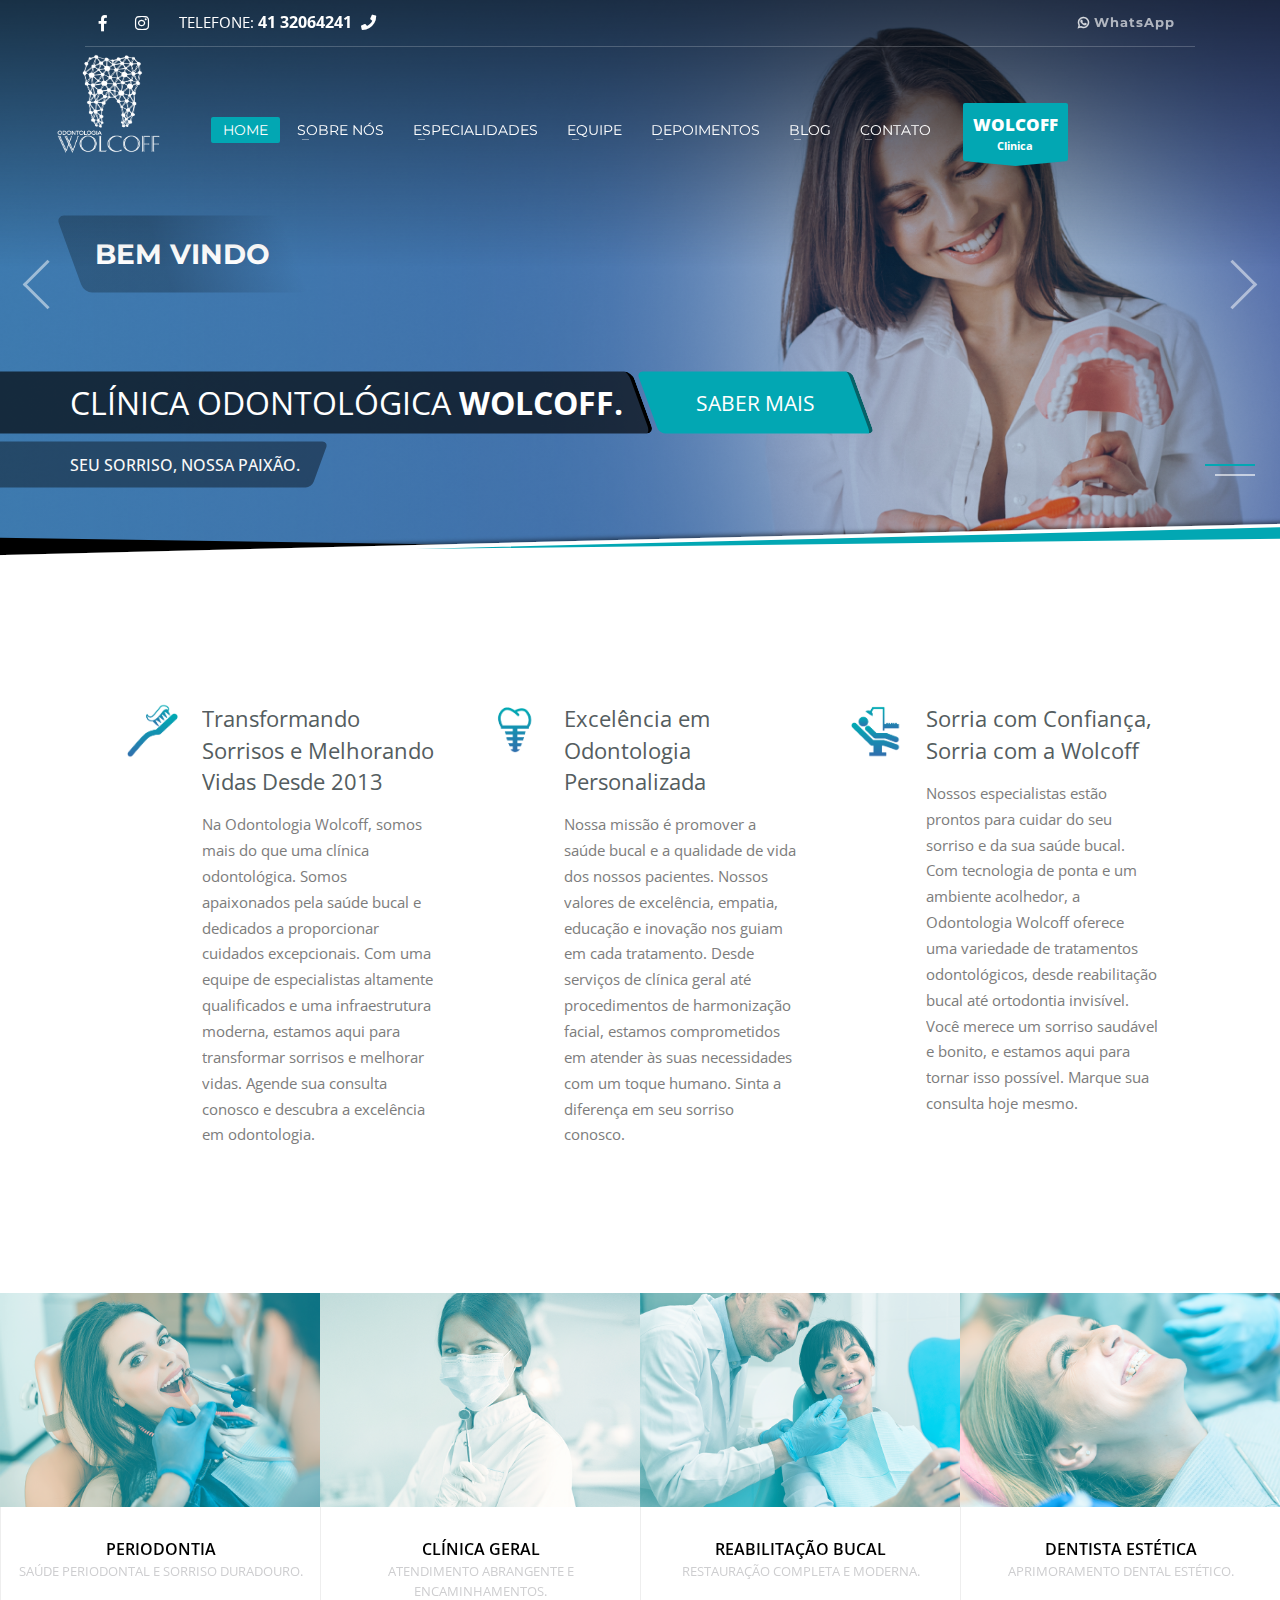
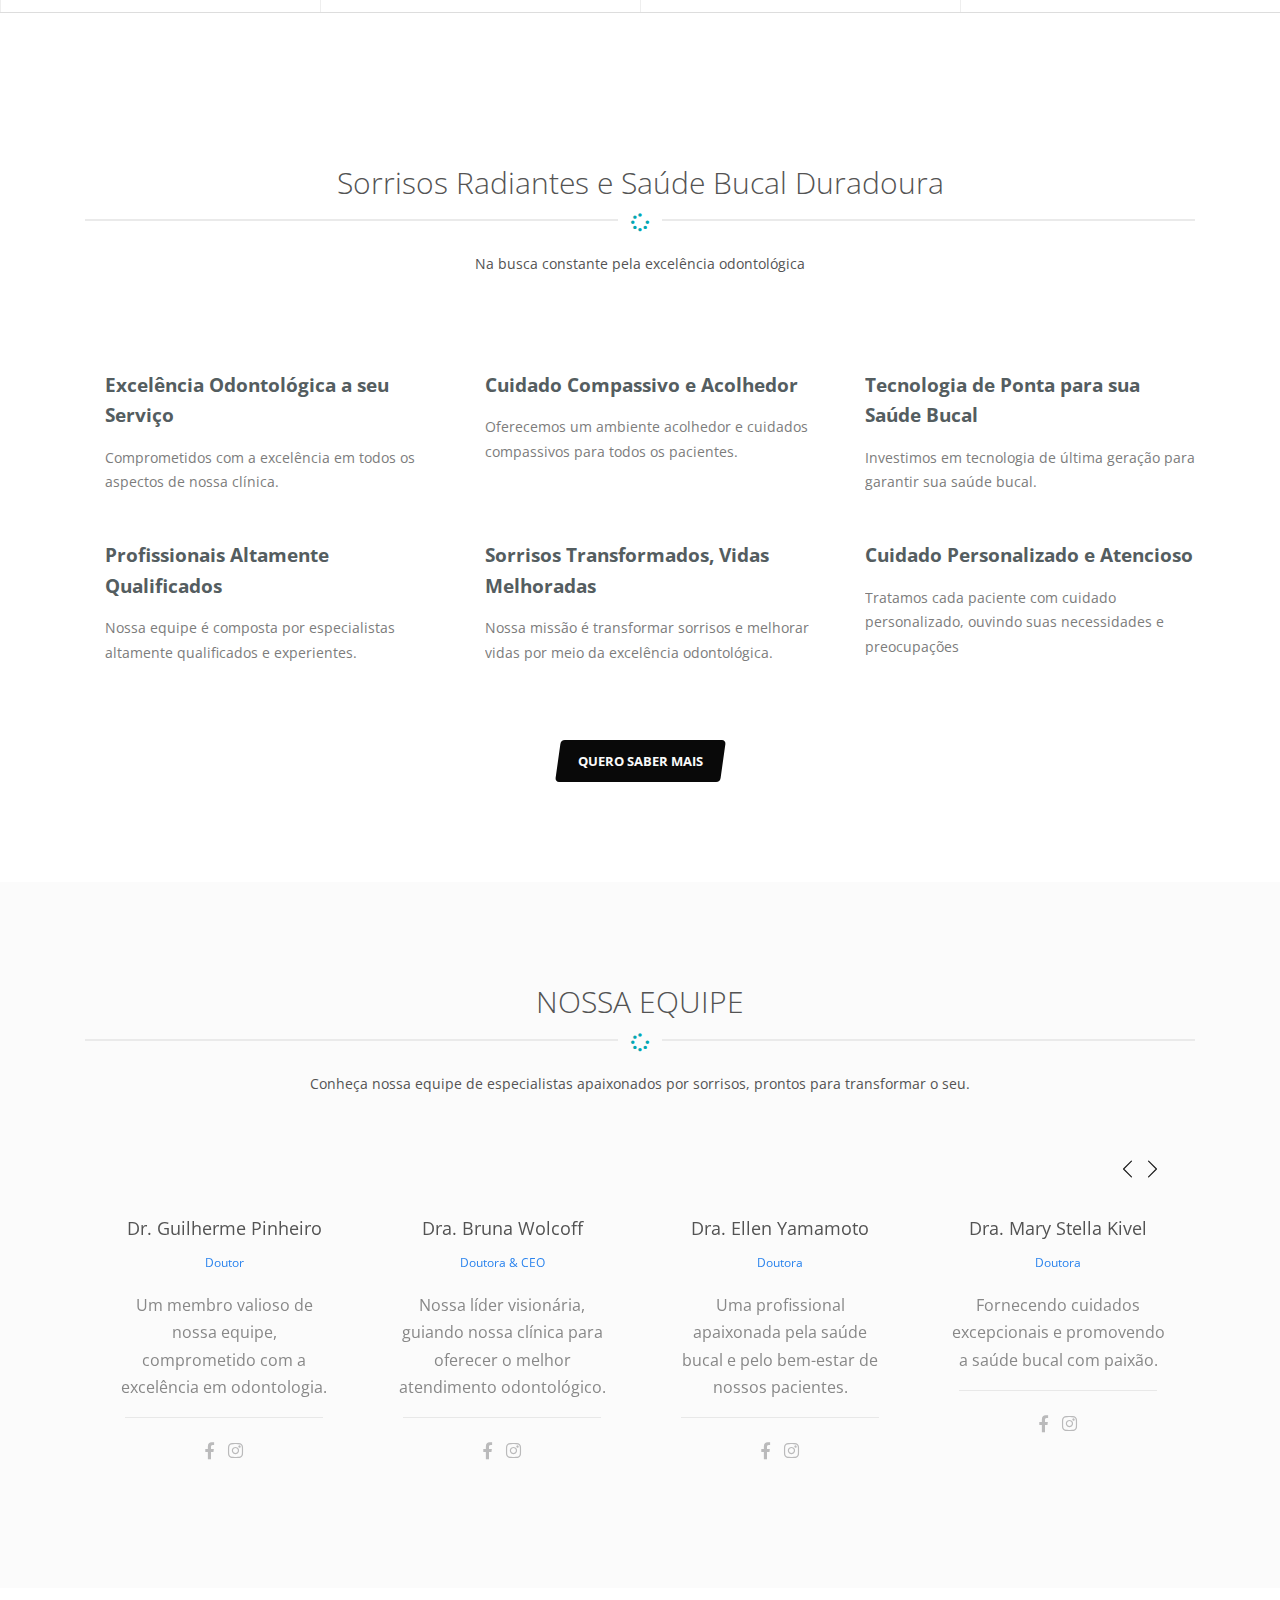
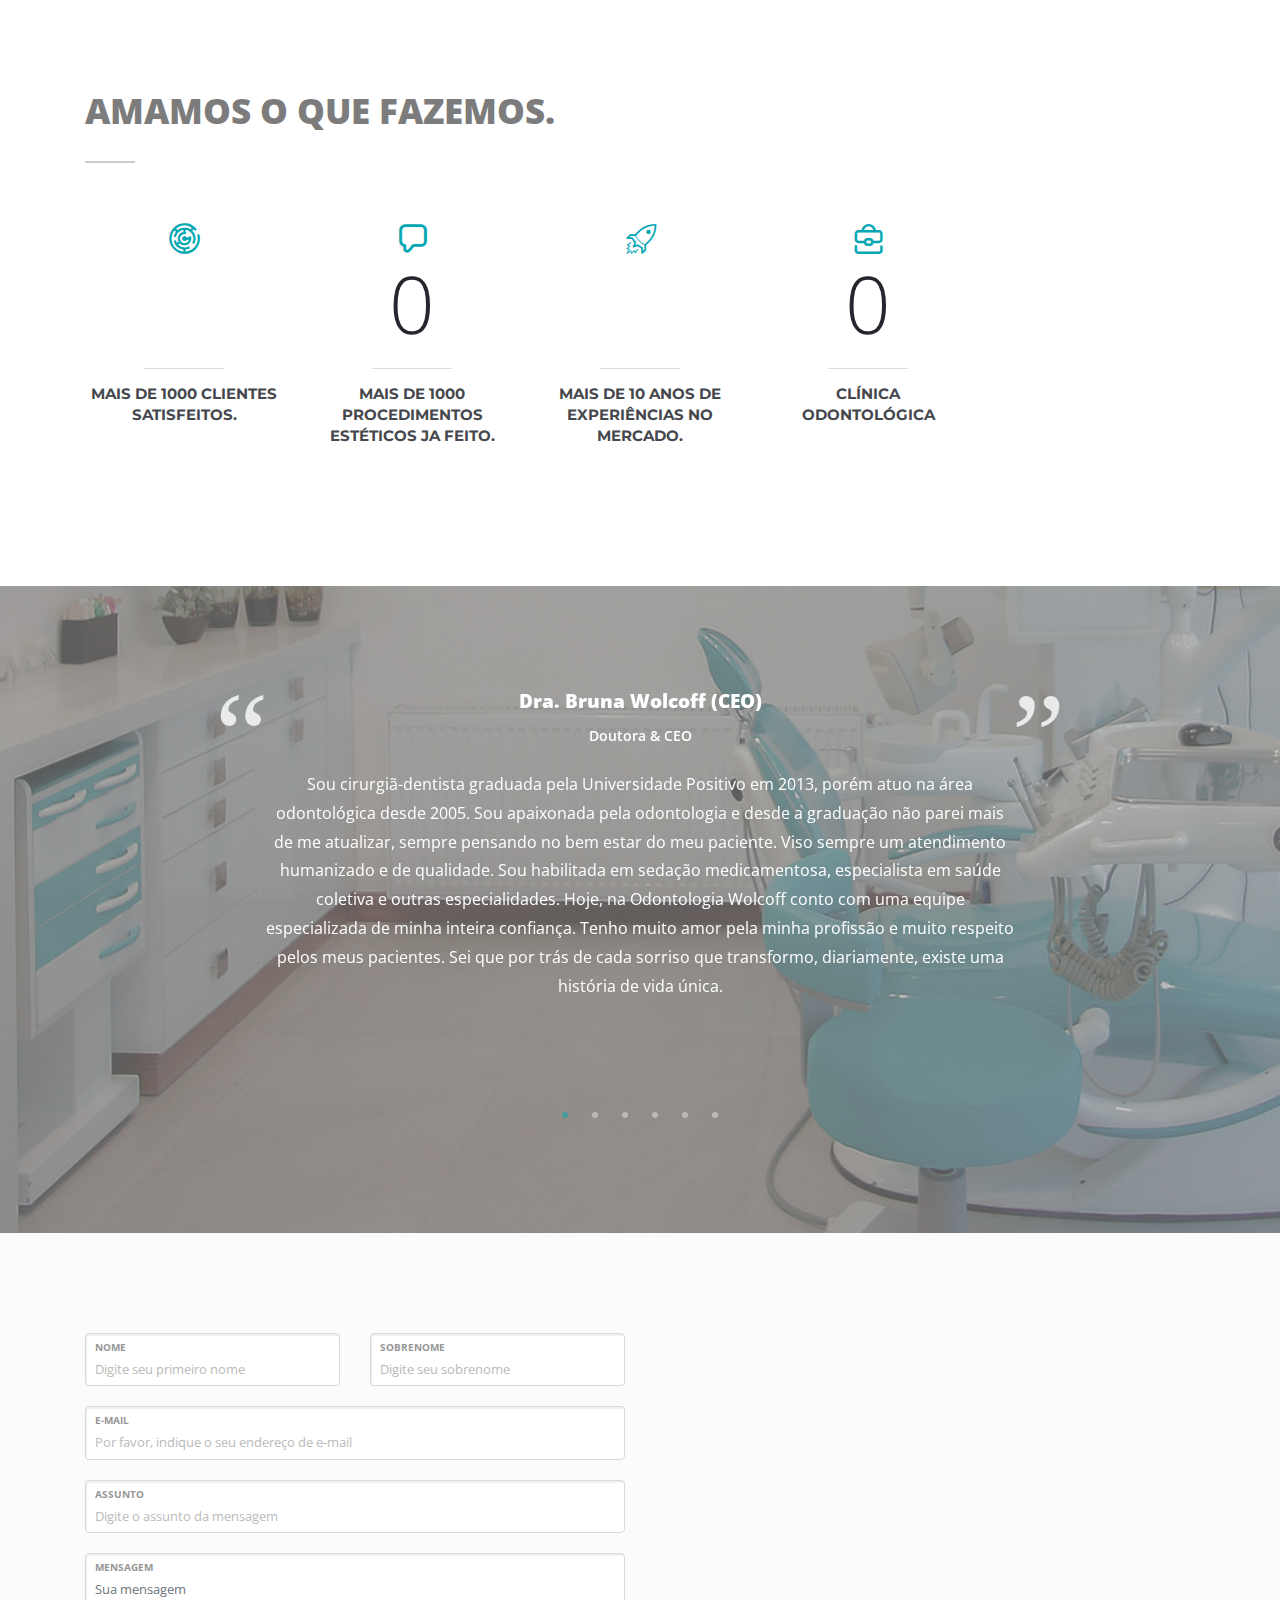
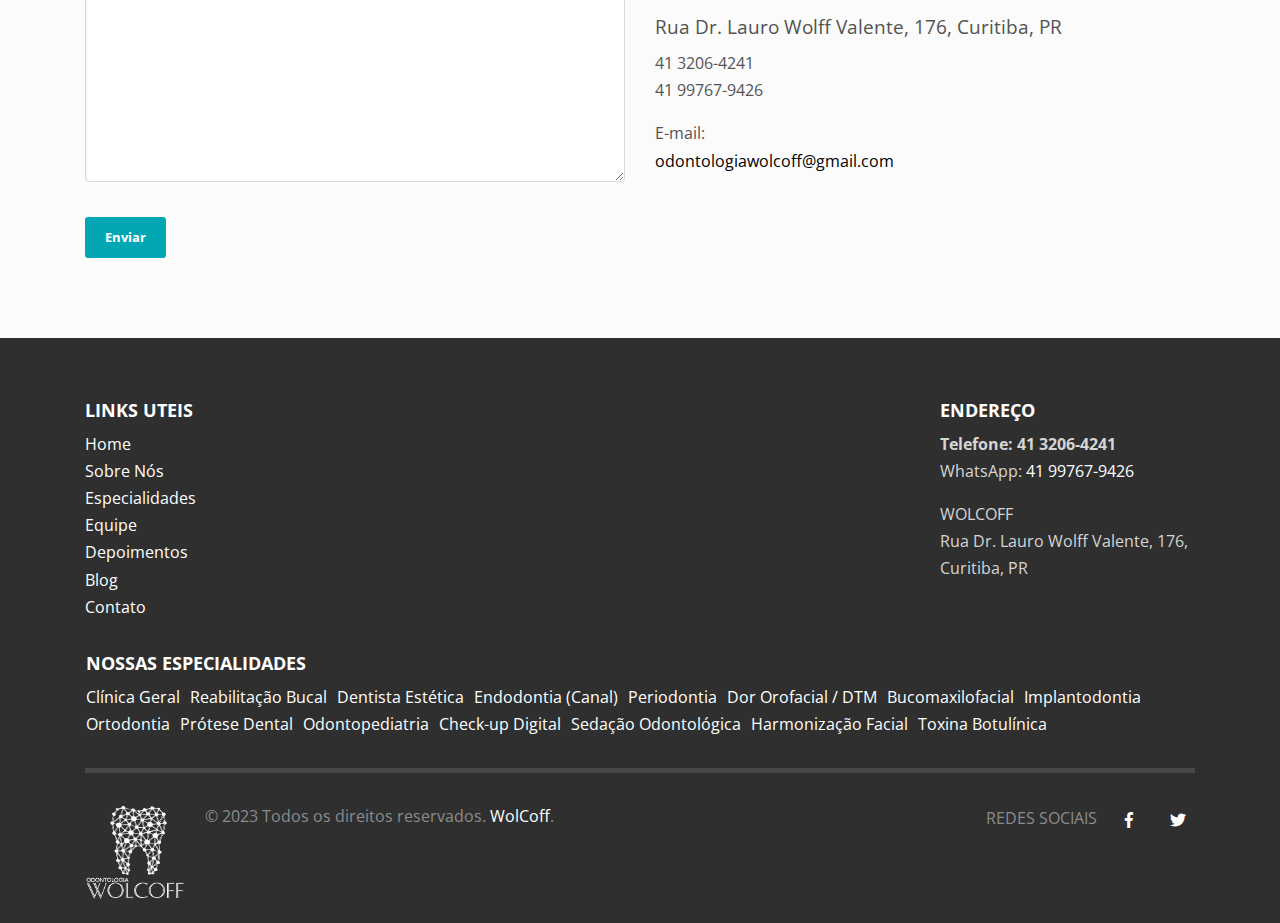
==== index.html @ 560884e7 "first commit" ====
<!doctype html>
<html dir="ltr" lang="en-US" class="no-js">

<meta http-equiv="content-type" content="text/html;charset=UTF-8" />

<head>

	<!-- meta -->
	<meta http-equiv="content-type" content="text/html; charset=utf-8" />

	<meta name="viewport" content="width=device-width, initial-scale=1, shrink-to-fit=no">

	<!-- Uncomment the meta tags you are going to use! Be relevant and don't spam! -->

	<meta name="keywords" content="premium html template, unique premium template, multipurpose template" />
	<meta name="description"
		content="Kallyas is an ultra-premium, responsive theme built for todays websites. Create your website, fast.">

	<!-- Title -->
	<title>WolCoff - Transformando Sorrisos</title>

	<!-- Url of your website (without extra pages) 
    <link rel="canonical" href="https://demos.hogash.com/kallyas-template" />
    -->

	<!-- Restrict google from scanning info from Dmoz or YahooDir
    More here: https://www.seoboy.com/what-are-the-meta-tags-noodp-and-noydir-used-for-in-seo/
    Also more on robots here https://yoast.com/articles/robots-meta-tags/ 
    <meta name="robots" content="noodp,noydir"/>
    -->

	<!--
    Social media tags and more >>>>> https://moz.com/blog/meta-data-templates-123 <<<<<
    Debugging tools:
    - https://dev.twitter.com/docs/cards/validation/validator
    - https://developers.facebook.com/tools/debug
    - https://www.google.com/webmasters/tools/richsnippets
    - https://developers.pinterest.com/rich_pins/validator/
    -->

	<!-- Google Authorship and Publisher Markup. You can also simply add your name.
    Author = Owner, Publisher = who built the website. Add profile url in href="".
    Profile url example: https://plus.google.com/1130658794498306186 or replace [Google+_Profile] below with your profile # 
    <link rel="author" href="https://plus.google.com/[Google+_Profile]/posts"/>
    <link rel="publisher" href="https://plus.google.com/[Google+_Page_Profile]"/>
    -->

	<!-- Schema.org markup for Google+ 
    <meta itemprop="name" content="Kallyas Premium Template">
    <meta itemprop="description" content="This is the page description">
    <meta itemprop="image" content="">
    -->

	<!-- Open Graph Protocol meta tags.
    Used mostly for Facebook, more here https://ogp.me/ 
    <meta property="og:locale" content="en"/>
    <meta property="og:type" content="website"/>
    <meta property="og:title" content="Kallyas Premium Template"/>
    <meta property="og:description" content="Kallyas is an ultra-premium, responsive theme built for todays websites."/>
    <meta property="og:site_name" content="Kallyas Premium Template"/>
    -->

	<!-- Url of your website 
    <meta property="og:url" content=""/>
    -->

	<!-- Representative image 
    <meta property="og:image" content=""/>
    -->

	<!-- Twitter Cards
    Will generate a card based on the info below.
    More here: https://davidwalsh.name/twitter-cards or https://dev.twitter.com/docs/cards 
    <meta name="twitter:card" content="summary">
    -->

	<!-- Representative image 
    <meta name="twitter:image" content="">
    <meta name="twitter:domain" content="hogash.com">
    <meta name="twitter:site" content="@hogash">
    <meta name="twitter:creator" content="@hogash">
    -->

	<!-- Url of your website 
    <meta name="twitter:url" content="">
    <meta name="twitter:title" content="How to Create a Twitter Card">
    <meta name="twitter:description" content="Twitter's new Twitter Cards API allows developers to add META tags to their website, and Twitter will build card content from links to a given site.">
    -->

	<!-- GeoLocation Meta Tags / Geotagging. Used for custom results in Google.
    Generator here https://mygeoposition.com/ 
    <meta name="geo.placename" content="Chicago, IL, USA" />
    <meta name="geo.position" content="41.8781140;-87.6297980" />
    <meta name="geo.region" content="US-Illinois" />
    <meta name="ICBM" content="41.8781140, -87.6297980" />
    -->

	<!-- Dublin Core Metadata Element Set
    Using DC metadata is advantageous from an SEO perspective because search engines might interpret the extra code as an effort to make page content as descriptive and relevant as possible.
    
    <link rel="schema.DC" href="https://purl.org/DC/elements/1.0/" />
    <meta name="DC.Title" content="Kallyas Premium Template, Kallyas Responsive Template" />
    <meta name="DC.Creator" content="hogash" />
    <meta name="DC.Type" content="software" />
    <meta name="DC.Date" content="2018-10-01" />
    <meta name="DC.Format" content="text/html" />
    <meta name="DC.Language" content="en" />
    -->

	<!-- end descriptive meta tags -->

	<!-- Retina Images -->
	<!-- Simply uncomment to use this script !! More here https://retina-images.complexcompulsions.com/
    <script>(function(w){var dpr=((w.devicePixelRatio===undefined)?1:w.devicePixelRatio);if(!!w.navigator.standalone){var r=new XMLHttpRequest();r.open('GET','/retinaimages.php?devicePixelRatio='+dpr,false);r.send()}else{document.cookie='devicePixelRatio='+dpr+'; path=/'}})(window)</script>
    <noscript><style id="devicePixelRatio" media="only screen and (-moz-min-device-pixel-ratio: 2), only screen and (-o-min-device-pixel-ratio: 2/1), only screen and (-webkit-min-device-pixel-ratio: 2), only screen and (min-device-pixel-ratio: 2)">html{background-image:url("php-helpers/_retinaimages.php?devicePixelRatio=2")}</style></noscript>-->
	<!-- End Retina Images -->

	<!-- iDevices & Retina Favicons -->
	<link rel="apple-touch-icon-precomposed" type="image/x-icon"
		href="images/favicons/apple-touch-icon-72x72-precomposed.png" sizes="72x72" />
	<link rel="apple-touch-icon-precomposed" type="image/x-icon"
		href="images/favicons/apple-touch-icon-114x114-precomposed.png" sizes="114x114" />
	<link rel="apple-touch-icon-precomposed" type="image/x-icon"
		href="images/favicons/apple-touch-icon-144x144-precomposed.png" sizes="144x144" />
	<link rel="apple-touch-icon-precomposed" type="image/x-icon"
		href="images/favicons/apple-touch-icon-precomposed.png" />

	<!--  Desktop Favicons  -->
	<link rel="icon" type="image/png" href="images/favicons/favicon-32x32.png" sizes="32x32">

	<!-- Google Fonts CSS Stylesheet // More here https://www.google.com/fonts#UsePlace:use/Collection:Open+Sans -->
	<link href="https://fonts.googleapis.com/css?family=Open+Sans:300,400italic,400,600,600italic,700,800,800italic"
		rel="stylesheet" type="text/css">
	<link href='https://fonts.googleapis.com/css?family=Montserrat:400,700' rel='stylesheet' type='text/css'>

	<!-- ***** Boostrap Custom / Addons Stylesheets ***** -->
	<link rel="stylesheet" href="css/bootstrap.css" type="text/css" media="all">

	<!-- Font Awesome icons library -->
	<link rel="stylesheet" href="fonts/font-awesome/css/font-awesome.min.css" type="text/css" media="all">

	<link rel="stylesheet" href="css/custom.css" />
	<!-- Required CSS file for iOS Slider element -->
	<link rel="stylesheet" href="css/sliders/ios/style.css" type="text/css" media="all">

	<!-- ***** Main + Responsive & Base sizing CSS Stylesheet ***** -->
	<link rel="stylesheet" href="css/template.css" type="text/css" media="all">
	<link rel="stylesheet" href="css/responsive.css" type="text/css" media="all">
	<link rel="stylesheet" href="css/base-sizing.css" type="text/css" media="all">
	<link rel="stylesheet" href="css/dp.css" type="text/css" media="all">

	<!-- Required custom CSS file for this niche -->
	<link rel="stylesheet" href="css/niches/custom-dental.css" type="text/css" />


	<!-- Modernizr Library -->
	<script type="text/javascript" src="js/modernizr.min.js"></script>

	<!-- jQuery Library -->
	<script type="text/javascript" src="js/jquery.js"></script>
</head>

<body class="preloader">
	<!-- Page Wrapper -->
	<div id="page_wrapper">
		<div id="dp-js-header-helper" style="height:0 !important; display:none !important;"></div>
		<!-- Header style 1 -->
		<header id="header" class="site-header cta_button" data-header-style="1">
			<!-- Header background -->
			<div class="kl-header-bg"></div>
			<!--/ Header background -->

			<!-- Header wrapper -->
			<div class="site-header-wrapper">
				<!-- Header Top wrapper -->
				<div class="site-header-top-wrapper">
					<!-- Header Top container -->
					<div class="siteheader-container container">
						<!-- Header Top -->
						<div class="site-header-row site-header-top d-flex justify-content-between">
							<!-- Header Top Left Side -->
							<div class="site-header-top-left d-flex">
								<!-- Header Top Social links -->
								<ul class="topnav social-icons sc--clean align-self-center">
									<li>
										<a href="https://www.facebook.com/odontologiawolcoff/" target="_blank" target="_self" title="Facebook">
											<i class="fab fa-facebook-f"></i>
										</a>
									</li>
									<li>
										<a href="https://www.instagram.com/odontologiawolcoff/" target="_blank" target="_self" title="Instagram">
											<i class="fab fa-instagram"></i>
										</a>
									</li>
								</ul>
								<!--/ Header Top Social links -->

								<div class="clearfix visible-xxs">
								</div>

								<!-- Top Header contact text -->
								<div class="kl-header-toptext align-self-center">
									<span class="topnav-item--text">TELEFONE: </span>
									<a href="tel:41 32064241" class="fw-bold">41 32064241</a>
									<i class="phone-header fas fa-phone ml-5 visible-xs visible-sm visible-md"></i>
								</div>
								<!--/ Top Header contact text -->
							</div>
							<!--/ .site-header-top-left -->

							<!-- Header Top Right Side -->
							<div class="site-header-top-right d-flex">

								<div class="topnav support--panel align-self-center">
									<!-- Support panel trigger -->
									<label for="support_p" class="topnav-item spanel-label">
										<i class="fab fa-whatsapp"></i>
										<a href="https://api.whatsapp.com/send/?phone=554197679426&text&type=phone_number&app_absent=0"
											target="_blank">
											<span class="topnav-item--text">WhatsApp</span>
										</a>
									</label>
									<!--/ Support panel trigger -->
								</div>
							</div>
							<!--/ .site-header-top-right -->
						</div>
						<!--/ .site-header-row .site-header-top -->

						<!-- Header separator -->
						<div class="separator site-header-separator"></div>
						<!--/ Header separator -->
					</div>
					<!--/ .siteheader-container .container -->
				</div>
				<!--/ Header Top wrapper -->

				<!-- Header Main wrapper -->
				<div class="site-header-main-wrapper d-flex">
					<!-- Header Main container -->
					<div class="siteheader-container container align-self-center nav-container">
						<!-- Header Main -->
						<div class="site-header-row site-header-main d-flex flex-row justify-content-between">
							<!-- Header Main Left Side -->
							<div class="site-header-main-left d-flex justify-content-start align-items-center">
								<!-- Logo container-->
								<div class="logo-container hasInfoCard logosize--yes">
									<!-- Logo -->
									<h1 class="site-logo logo" id="logo">
										<a href="index.html" title="">
											<img src="./images/wolcoff/logo.png" class="logo-img" alt="Kallyas"
												title="Kallyas Gigantic Premium Template" />
										</a>
									</h1>
									<!--/ Logo -->


								<!-- Separator -->
								<div class="separator visible-xxs"></div>
								<!--/ Separator -->
							</div>
							<!--/ .site-header-main-left -->

							<!-- Header Main Center Side -->
							<div class="site-header-main-center d-flex justify-content-center align-items-center menu-padding">
								<!-- Main Menu wrapper -->
								<div class="main-menu-wrapper">
									<!-- Responsive menu trigger -->
									<div id="zn-res-menuwrapper">
										<a href="#" class="zn-res-trigger"></a>
									</div>
									<!--/ responsive menu trigger -->

									<!-- Main menu -->
									<div id="main-menu" class="main-nav zn_mega_wrapper">
										<ul id="menu-main-menu" class="main-menu zn_mega_menu">
											<li class="menu-item-has-children menu-item-mega-parent"><a href="index.html">HOME</a>
											</li>
											<li class="menu-item-has-children menu-item-mega-parent"><a href="sobre.html">SOBRE NÓS</a>
											</li>
											<li class="menu-item-has-children"><a href="#">ESPECIALIDADES</a>
												<ul class="sub-menu clearfix">
													<li><a href="./especialidades.html">TODOS</a></li>
													<li><a href="./especialidades.html#1">CLÍNICA GERAL</a></li>
													<li><a href="./especialidades.html#2">REABILITAÇÃO BUCAL</a></li>
													<li><a href="./especialidades.html#3">DENTISTA ESTÉTICA</a></li>
													<li><a href="./especialidades.html#4">ENDODONTIA (CANAL)</a></li>
													<li><a href="./especialidades.html#5">PERIODONTIA</a></li>
													<li><a href="./especialidades.html#6">DOR OROFACIAL / DTM</a></li>
													<li><a href="./especialidades.html#7">BUCOMAXILOFACIAL</a></li>
													<li><a href="./especialidades.html#8">IMPLANTODONTIA</a></li>
													<li><a href="./especialidades.html#9">ORTODONTIA</a></li>
													<li><a href="./especialidades.html#10">PRÓTESE DENTAL</a></li>
													<li><a href="./especialidades.html#11">ODONTOPEDIATRIA</a></li>
													<li><a href="./especialidades.html#12">CHECK-UP DIGITAL</a></li>
													<li><a href="./especialidades.html#13">SEDAÇÃO ODONTOLÓGICA</a></li>
													<li><a href="./especialidades.html#14">HARMONIZAÇÃO FACIAL</a></li>
													<li><a href="./especialidades.html#15">TOXINA BOTULÍNICA</a></li>
												</ul>
											</li>
											<li class="menu-item-has-children"><a href="equipe.html">EQUIPE</a>
											</li>
											<li class="menu-item-has-children"><a href="depoimentos.html">DEPOIMENTOS</a>
											</li>
											<li class="menu-item-has-children menu-item-mega-parent"><a href="blog.html">BLOG</a>
											</li>
											<li class="menu-item-has-children menu-item-mega-parent"><a href="index.html#contato">CONTATO</a>
											</li>
										</ul>
									</div>
									<!--/ Main menu -->
								</div>
								<!--/ .main-menu-wrapper -->
							</div>
							<!--/ .site-header-main-center -->

							<!-- Header Main Right Side -->
							<div class="site-header-main-right d-flex justify-content-end align-items-center card-menu-padding">
								<!-- Call to action ribbon Free Quote (Contact form pop-up element) -->
								<div class="quote-ribbon">
									<div href="" id="ctabutton" class="ctabutton kl-cta-ribbon" title="WOLCOFF" target="_self">
										<strong>WOLCOFF</strong> Clinica
										<svg version="1.1" class="trisvg" xmlns="http://www.w3.org/2000/svg"
											xmlns:xlink="http://www.w3.org/1999/xlink" x="0px" y="0px" preserveaspectratio="none" width="14px"
											height="5px" viewbox="0 0 14 5" enable-background="new 0 0 14 5" xml:space="preserve">
											<polygon fill-rule="nonzero" points="14 0 7 5 0 0"></polygon>
										</svg>
									</div>
								</div>
								<!--/ Call to action ribbon Free Quote (Contact form pop-up element) -->
							</div>
							<!--/ .site-header-main-right -->
						</div>
						<!--/ .site-header-row .site-header-main -->
					</div>
					<!--/ .siteheader-container .container -->
				</div>
				<!--/ Header Main wrapper -->
			</div>
			<!--/ Header wrapper -->
		</header>
		<!-- / Header style 1 -->

		<!-- Slideshow - iOS Slider element with animateme scroll efect, custom height and bottom mask style 6 -->
		<div
			class="kl-slideshow iosslider-slideshow uh_light_gray maskcontainer--shadow_ud iosslider--custom-height scrollme kl-slider-loaded pb-47">
			<!-- Loader -->
			<div class="kl-loader">
				<svg version="1.1" id="loader-1" xmlns="https://www.w3.org/2000/svg" xmlns:xlink="https://www.w3.org/1999/xlink"
					x="0px" y="0px" width="40px" height="40px" viewbox="0 0 40 40" enable-background="new 0 0 40 40"
					xml:space="preserve">
					<path opacity="0.2" fill="#000"
						d="M20.201,5.169c-8.254,0-14.946,6.692-14.946,14.946c0,8.255,6.692,14.946,14.946,14.946 s14.946-6.691,14.946-14.946C35.146,11.861,28.455,5.169,20.201,5.169z M20.201,31.749c-6.425,0-11.634-5.208-11.634-11.634 c0-6.425,5.209-11.634,11.634-11.634c6.425,0,11.633,5.209,11.633,11.634C31.834,26.541,26.626,31.749,20.201,31.749z">
					</path>
					<path fill="#000"
						d="M26.013,10.047l1.654-2.866c-2.198-1.272-4.743-2.012-7.466-2.012h0v3.312h0 C22.32,8.481,24.301,9.057,26.013,10.047z"
						transform="rotate(98.3774 20 20)">
						<animatetransform attributetype="xml" attributename="transform" type="rotate" from="0 20 20" to="360 20 20"
							dur="0.5s" repeatcount="indefinite"></animatetransform>
					</path>
				</svg>
			</div>
			<!-- Loader -->

			<div class="bgback">
			</div>

			<!-- Animated Sparkles -->
			<div class="th-sparkles">
			</div>
			<!--/ Animated Sparkles -->

			<!-- iOS Slider wrapper with animateme scroll efect -->
			<div class="iosSlider kl-slideshow-inner animateme" data-trans="6000" data-autoplay="1" data-infinite="true"
				data-when="span" data-from="0" data-to="0.75" data-translatey="300" data-easing="linear">
				<!-- Slides -->
				<div class="kl-iosslider hideControls">
					<!-- Slide 1 -->
					<div class="item iosslider__item">
						<!-- Image -->
						<div class="slide-item-bg" style="background-image:url(images/wolcoff/home/banners/banner-1.png);">
						</div>
						<!--/ Image -->

						<!-- Gradient overlay -->
						<div class="kl-slide-overlay"
							style="background: rgba(32,55,152,0.4); background: -moz-linear-gradient(left, rgba(32,55,152,0.4) 0%, rgba(17,93,131,0.25) 100%); background: -webkit-gradient(linear, left top, right top, color-stop(0%,rgba(32,55,152,0.4)), color-stop(100%,rgba(17,93,131,0.25))); background: -webkit-linear-gradient(left, rgba(32,55,152,0.4) 0%,rgba(17,93,131,0.25) 100%); background: -o-linear-gradient(left, rgba(32,55,152,0.4) 0%,rgba(17,93,131,0.25) 100%); background: -ms-linear-gradient(left, rgba(32,55,152,0.4) 0%,rgba(17,93,131,0.25) 100%); background: linear-gradient(to right, rgba(32,55,152,0.4) 0%,rgba(17,93,131,0.25) 100%); ">
						</div>
						<!--/ Gradient overlay -->

						<!-- Captions container -->
						<div
							class="container kl-iosslide-caption kl-ioscaption--style4 s4ext fromleft klios-alignleft kl-caption-posv-middle">
							<!-- Captions animateme wrapper -->
							<div class="animateme" data-when="span" data-from="0" data-to="0.75" data-opacity="0.1"
								data-easing="linear">
								<!-- Main Big Title -->
								<h2 class="main_title has_titlebig ">
									<span><strong>BEM VINDO</strong></span>
								</h2>
								<!--/ Main Big Title -->

								<!-- Big Title -->
								<h3 class="title_big">
									CLÍNICA ODONTOLÓGICA <strong>WOLCOFF.</strong>
								</h3>
								<!--/ Big Title -->

								<!-- Link button -->
								<a href="#" target="_self" class="more" title="SEE MORE">
									SABER MAIS
								</a>
								<!--/ Link button -->

								<!-- Small Title -->
								<h4 class="title_small">
									SEU SORRISO, NOSSA PAIXÃO.
								</h4>
								<!--/ Small Title -->
							</div>
							<!--/ Captions animateme wrapper -->
						</div>
						<!--/ Captions container -->
					</div>
					<!--/ Slide 1 -->

					<!-- Slide 2 -->
					<div class="item iosslider__item">
						<!-- Image -->
						<div class="slide-item-bg" style="background-image: url(images/wolcoff/home/banners/banner-2.png);">
						</div>
						<!--/ Image -->

						<!-- Color overlay -->
						<div class="kl-slide-overlay" style="background-color:">
						</div>
						<!--/ Color overlay -->

						<!-- Captions container -->
						<div
							class="container kl-iosslide-caption kl-ioscaption--style4 fromright klios-alignright kl-caption-posv-middle">
							<!-- Captions animateme wrapper -->
							<div class="animateme" data-when="span" data-from="0" data-to="0.75" data-opacity="0.1"
								data-easing="linear">
								<!-- Main Big Title -->
								<h2 class="main_title has_titlebig">
									<span><strong>CUIDADOS</strong> ODONTOLÓGICOS</span>
								</h2>
								<!--/ Main Big Title -->

								<!-- Big Title -->
								<h3 class="title_big">
									<span class="ff-alternative">
										DESFRUTE DE UM SORRISO PERFEITO!
									</span>
								</h3>
								<!--/ Big Title -->

								<!-- Link button -->
								<a href="#" target="_self" class="more" title="Kallyas Clinic">
									AGENDAR AGORA
								</a>
								<!--/ Link button -->

								<!-- Small Title -->
								<h4 class="title_small">
									AGENDE JÁ
								</h4>
								<!--/ Small Title -->
							</div>
							<!--/ Captions animateme wrapper -->
						</div>
						<!--/ Captions container -->
					</div>
					<!--/ Slide 2 -->
				</div>
				<!--/ Slides -->

				<!-- Navigation Controls - Prev -->
				<div class="kl-iosslider-prev">
					<!-- Arrow -->
					<span class="thin-arrows ta__prev"></span>
					<!--/ Arrow -->

					<!-- Label - prev -->
					<div class="btn-label">
						ANTERIOR
					</div>
					<!--/ Label - prev -->
				</div>
				<!--/ Navigation Controls - Prev -->

				<!-- Navigation Controls - Next -->
				<div class="kl-iosslider-next">
					<!-- Arrow -->
					<span class="thin-arrows ta__next"></span>
					<!--/ Arrow -->

					<!-- Label - next -->
					<div class="btn-label">
						PRÓXIMO
					</div>
					<!--/ Label - next -->
				</div>
				<!--/ Navigation Controls - Prev -->
			</div>
			<!--/ iOS Slider wrapper with animateme scroll efect -->

			<!-- Bullets -->
			<div class="kl-ios-selectors-block bullets2">
				<div class="selectors">
					<!-- Item #1 -->
					<div class="item iosslider__bull-item first">
					</div>
					<!--/ Item #1 -->

					<!-- Item #2 -->
					<div class="item iosslider__bull-item">
					</div>
					<!--/ Item #2 -->
				</div>
				<!--/ .selectors -->
			</div>
			<!--/ Bullets -->

			<div class="scrollbarContainer">
			</div>

			<!-- Bottom mask style 6 -->
			<div class="kl-bottommask kl-bottommask--mask6">
				<svg width="2700px" height="57px" class="svgmask" viewBox="0 0 2700 57" version="1.1"
					xmlns="https://www.w3.org/2000/svg" xmlns:xlink="https://www.w3.org/1999/xlink">
					<defs>
						<filter x="-50%" y="-50%" width="200%" height="200%" filterUnits="objectBoundingBox" id="filter-mask6">
							<feOffset dx="0" dy="-2" in="SourceAlpha" result="shadowOffsetOuter1"></feOffset>
							<feGaussianBlur stdDeviation="2" in="shadowOffsetOuter1" result="shadowBlurOuter1"></feGaussianBlur>
							<feColorMatrix values="0 0 0 0 0   0 0 0 0 0   0 0 0 0 0  0 0 0 0.5 0" in="shadowBlurOuter1" type="matrix"
								result="shadowMatrixOuter1"></feColorMatrix>
							<feMerge>
								<feMergeNode in="shadowMatrixOuter1"></feMergeNode>
								<feMergeNode in="SourceGraphic"></feMergeNode>
							</feMerge>
						</filter>
					</defs>
					<g transform="translate(-1.000000, 10.000000)">
						<path d="M0.455078125,18.5 L1,47 L392,47 L1577,35 L392,17 L0.455078125,18.5 Z" fill="#000000"></path>
						<path d="M2701,0.313493752 L2701,47.2349598 L2312,47 L391,47 L2312,0 L2701,0.313493752 Z" fill="#ffffff"
							class="bmask-bgfill" filter="url(#filter-mask6)"></path>
						<path d="M2702,3 L2702,19 L2312,19 L1127,33 L2312,3 L2702,3 Z" fill="#02A7B3" class="bmask-customfill">
						</path>
					</g>
				</svg>
			</div>
			<!--/ Bottom mask style 6 -->
		</div>
		<!--/ Slideshow - iOS Slider element with animateme scroll efect, custom height and bottom mask style 6 -->

		<!-- Icon Box Left Floated style - section white with custom paddings -->
		<section class="hg_section bg-white pt-140 pb-100">
			<div class="container-fluid">
				<div class="row">
					<div class="col-lg-10 offset-lg-1">
						<div class="row gutter-md">
							<div class="col-sm-12 col-md-6 col-lg-4">
								<!-- Icon box float left -->
								<div class="kl-iconbox kl-iconbox--fleft text-left">
									<div class="kl-iconbox__inner">
										<!-- Icon/Image -->
										<div class="kl-iconbox__icon-wrapper">
											<img src="images/home/icones-png/icon-01.png" class="kl-iconbox__icon small"
												alt="Stunning Template" />
										</div>
										<!--/ Icon/Image -->

										<!-- /.kl-iconbox__icon-wrapper -->
										<div class="kl-iconbox__content-wrapper">
											<!-- Title -->
											<div class="kl-iconbox__el-wrapper kl-iconbox__title-wrapper">
												<h3 class="kl-iconbox__title fs-m fw-normal gray2">
													Transformando Sorrisos e Melhorando Vidas Desde 2013
												</h3>
											</div>
											<!--/ Title -->

											<!-- Description -->
											<div class=" kl-iconbox__el-wrapper kl-iconbox__desc-wrapper">
												<p class="kl-iconbox__desc fs-14 gray">
													Na Odontologia Wolcoff, somos mais do que uma clínica odontológica. Somos apaixonados pela
													saúde bucal e dedicados a proporcionar cuidados excepcionais. Com uma equipe de especialistas
													altamente qualificados e uma infraestrutura moderna, estamos aqui para transformar sorrisos e
													melhorar vidas. Agende sua consulta conosco e descubra a excelência em odontologia.
												</p>
											</div>
											<!--/ Description -->
										</div>
										<!-- /.kl-iconbox__content-wrapper -->
									</div>
									<!--/ kl-iconbox__inner -->
								</div>
								<!--/ Icon box float left -->
							</div>
							<!--/ col-sm-12 col-md-6 col-lg-4 -->

							<div class="col-sm-12 col-md-6 col-lg-4">
								<!-- Icon box float left -->
								<div class="kl-iconbox kl-iconbox--fleft text-left">
									<div class="kl-iconbox__inner">
										<!-- Icon/Image -->
										<div class="kl-iconbox__icon-wrapper">
											<img src="images/home/icones-png/icon-03.png" class="kl-iconbox__icon small"
												alt="Iconic Awarded Design" />
										</div>
										<!--/ Icon/Image -->

										<!-- /.kl-iconbox__icon-wrapper -->
										<div class="kl-iconbox__content-wrapper">
											<!-- Title -->
											<div class="kl-iconbox__el-wrapper kl-iconbox__title-wrapper">
												<h3 class="kl-iconbox__title fs-m fw-normal gray2">
													Excelência em Odontologia Personalizada
												</h3>
											</div>
											<!--/ Title -->

											<!-- Description -->
											<div class=" kl-iconbox__el-wrapper kl-iconbox__desc-wrapper">
												<p class="kl-iconbox__desc fs-14 gray">
													Nossa missão é promover a saúde bucal e a qualidade de vida dos nossos
													pacientes. Nossos valores de excelência, empatia, educação e inovação nos guiam em cada
													tratamento. Desde serviços de clínica geral até procedimentos de harmonização facial, estamos
													comprometidos em atender às suas necessidades com um toque humano. Sinta a diferença em seu
													sorriso conosco.
												</p>
											</div>
											<!--/ Description -->
										</div>
										<!-- /.kl-iconbox__content-wrapper -->
									</div>
									<!--/ kl-iconbox__inner -->
								</div>
								<!-- Icon box float left -->
							</div>
							<!--/ col-sm-12 col-md-6 col-lg-4 -->

							<div class="col-sm-12 col-md-6 col-lg-4">
								<!-- Icon box float left -->
								<div class="kl-iconbox kl-iconbox--fleft text-left">
									<div class="kl-iconbox__inner">
										<!-- Icon/Image -->
										<div class="kl-iconbox__icon-wrapper">
											<img src="images/home/icones-png/icon-04.png" class="kl-iconbox__icon small"
												alt="Featurewise Complete" />
										</div>
										<!--/ Icon/Image -->

										<!-- /.kl-iconbox__icon-wrapper -->
										<div class="kl-iconbox__content-wrapper">
											<!-- Title -->
											<div class="kl-iconbox__el-wrapper kl-iconbox__title-wrapper">
												<h3 class="kl-iconbox__title fs-m fw-normal gray2">
													Sorria com Confiança, Sorria com a Wolcoff
												</h3>
											</div>
											<!--/ Title -->

											<!-- Description -->
											<div class="kl-iconbox__el-wrapper kl-iconbox__desc-wrapper">
												<p class="kl-iconbox__desc fs-14 gray">
													Nossos especialistas estão prontos para cuidar do seu sorriso e da sua saúde bucal. Com
													tecnologia de ponta e um ambiente acolhedor, a Odontologia Wolcoff oferece uma variedade de
													tratamentos odontológicos, desde reabilitação bucal até ortodontia invisível. Você merece um
													sorriso saudável e bonito, e estamos aqui para tornar isso possível. Marque sua consulta hoje
													mesmo.
												</p>
											</div>
											<!--/ Description -->
										</div>
										<!-- /.kl-iconbox__content-wrapper -->
									</div>
									<!--/ kl-iconbox__inner -->
								</div>
								<!--/ Icon box float left -->
							</div>
							<!--/ col-sm-12 col-md-6 col-lg-4 -->
						</div>
						<!--/ row gutter-md -->
					</div>
					<!--/ col-lg-10 offset-lg-1 -->
				</div>
				<!--/ row -->
			</div>
			<!--/ container-fluid -->
		</section>
		<!--/ Icon Box Left Floated style - section white with custom paddings -->

		<!-- Image boxes carousel element - section white with custom paddings -->
		<section class="hg_section bg-white pt-0 pb-50">
			<!-- Image Boxes Carousel element full width style -->
			<div class="stl-fullwidth">
				<div class="image-boxes__carousel-wrapper">
					<div class="image-boxes__carousel js-slick" data-slick='{
						"infinite": true,
						"swipeToSlide": true,
						"slidesToShow": 4,
						"slidesToScroll": 1,
						"autoplay": true,
						"autoplaySpeed": 3000,
						"speed": 500,
						"cssEase": "ease-in-out",
						"arrows": false,
						"responsive": [
							{
								"breakpoint": 1199,
								"settings": {
									"slidesToShow": 3
								}
							},
							{
								"breakpoint": 767,
								"settings": {
									"slidesToShow": 2
								}
							},
							{
								"breakpoint": 480,
								"settings": {
									"slidesToShow": 1
								}
							}
						]
					}'>
						<!-- Slide #1 -->
						<div class="inner-slide">
							<!-- Image wrapper -->
							<div class="imgprev">
								<!-- Image with anchor link -->
								<a href="#" target="_self" title="WOLCOFF">
									<img src="/images/wolcoff/home/img-especialidades/periodontia.png" class="img-fluid" alt="" title="" />
								</a>
							</div>
							<!--/ Image wrapper -->

							<!-- Details wrapper -->
							<div class="details">
								<!-- Title with link -->
								<h4 data-role="title">
									<a href="#" target="_self" title="PERIODONTIA">
										PERIODONTIA
									</a>
								</h4>
								<!--/ Title with link -->

								<!-- Category -->
								<h5 data-role="category">
									SAÚDE PERIODONTAL E SORRISO DURADOURO.
								</h5>
							</div>
							<!--/ Details wrapper -->
						</div>
						<!--/ Slide #1 -->

						<!-- Slide #2 -->
						<div class="inner-slide">
							<!-- Image wrapper -->
							<div class="imgprev">
								<!-- Image with anchor link -->
								<a href="#" target="_self" title="WOLCOFF">
									<img src="/images/wolcoff/home/img-especialidades/clinica-geral.png" class="img-fluid" alt="" title="" />
								</a>
							</div>
							<!--/ Image wrapper -->

							<!-- Details wrapper -->
							<div class="details">
								<!-- Title with link -->
								<h4 data-role="title">
									<a href="#" target="_self" title="CLÍNICA GERAL">
										CLÍNICA GERAL
									</a>
								</h4>
								<!--/ Title with link -->

								<!-- Category -->
								<h5 data-role="category">
									ATENDIMENTO ABRANGENTE E ENCAMINHAMENTOS.
								</h5>
							</div>
							<!--/ Details wrapper -->
						</div>

						<!-- Slide #3 -->
						<div class="inner-slide">
							<!-- Image wrapper -->
							<div class="imgprev">
								<!-- Image with anchor link -->
								<a href="#" target="_self" title="WOLCOFF">
									<img src="/images/wolcoff/home/img-especialidades/reabilitacao-bucal copy.png" class="img-fluid" alt="" title="" />
								</a>
							</div>
							<!--/ Image wrapper -->

							<!-- Details wrapper -->
							<div class="details">
								<!-- Title with link -->
								<h4 data-role="title">
									<a href="#" target="_self" title="REABILITAÇÃO BUCAL">
										REABILITAÇÃO BUCAL
									</a>
								</h4>

								<!-- Category -->
								<h5 data-role="category">
									RESTAURAÇÃO COMPLETA E MODERNA.
								</h5>
							</div>
							<!--/ Details wrapper -->
						</div>

						<!-- Slide #4 -->
						<div class="inner-slide">
							<!-- Image wrapper -->
							<div class="imgprev">
								<!-- Image with anchor link -->
								<a href="#" target="_self" title="WOLCOFF">
									<img src="/images/wolcoff/home/img-especialidades/dentista-estetica.png" class="img-fluid" alt="" title="" />
								</a>
							</div>
							<!--/ Image wrapper -->

							<!-- Details wrapper -->
							<div class="details">
								<!-- Title with link -->
								<h4 data-role="title">
									<a href="#" target="_self" title="DENTISTA ESTÉTICA">
										DENTISTA ESTÉTICA
									</a>
								</h4>

								<!-- Category -->
								<h5 data-role="category">
									APRIMORAMENTO DENTAL ESTÉTICO.
								</h5>
							</div>
							<!--/ Details wrapper -->
						</div>

						<!-- Slide #5 -->
						<div class="inner-slide">
							<!-- Image wrapper -->
							<div class="imgprev">
								<!-- Image with anchor link -->
								<a href="#" target="_self" title="WOLCOFF">
									<img src="/images/wolcoff/home/img-especialidades/endodontia.png" class="img-fluid" alt="" title="" />
								</a>
							</div>
							<!--/ Image wrapper -->

							<!-- Details wrapper -->
							<div class="details">
								<!-- Title with link -->
								<h4 data-role="title">
									<a href="#" target="_self" title="ENDODONTIA (CANAL)">
										ENDODONTIA (CANAL)
									</a>
								</h4>

								<!-- Category -->
								<h5 data-role="category">
									SALVAMENTO E RESTAURAÇÃO DENTAL.
								</h5>
							</div>
							<!--/ Details wrapper -->
						</div>

						<!-- Slide #6 -->
						<div class="inner-slide">
							<!-- Image wrapper -->
							<div class="imgprev">
								<!-- Image with anchor link -->
								<a href="#" target="_self" title="WOLCOFF">
									<img src="/images/wolcoff/home/img-especialidades/dor-orofacial.png" class="img-fluid" alt="" title="" />
								</a>
							</div>
							<!--/ Image wrapper -->

							<!-- Details wrapper -->
							<div class="details">
								<!-- Title with link -->
								<h4 data-role="title">
									<a href="#" target="_self" title="DOR OROFACIAL/ DTM">
										DOR OROFACIAL/ DTM
									</a>
								</h4>

								<!-- Category -->
								<h5 data-role="category">
									TRATAMENTO DE DOR OROFACIAL E DTM.
								</h5>
							</div>
							<!--/ Details wrapper -->
						</div>

						<!-- Slide #7 -->
						<div class="inner-slide">
							<!-- Image wrapper -->
							<div class="imgprev">
								<!-- Image with anchor link -->
								<a href="#" target="_self" title="WOLCOFF">
									<img src="/images/wolcoff/home/img-especialidades/bucomaxilofacial.png" class="img-fluid" alt="" title="" />
								</a>
							</div>
							<!--/ Image wrapper -->

							<!-- Details wrapper -->
							<div class="details">
								<!-- Title with link -->
								<h4 data-role="title">
									<a href="#" target="_self" title="BUCOMAXILOFACIAL">
										BUCOMAXILOFACIAL
									</a>
								</h4>

								<!-- Category -->
								<h5 data-role="category">
									ESPECIALIDADE BUCOMAXILOFACIAL: CIRURGIA E RECONSTRUÇÃO.
								</h5>
							</div>
							<!--/ Details wrapper -->
						</div>

						<!-- Slide #8 -->
						<div class="inner-slide">
							<!-- Image wrapper -->
							<div class="imgprev">
								<!-- Image with anchor link -->
								<a href="#" target="_self" title="WOLCOFF">
									<img src="images/wolcoff/home/img-especialidades/implantodontia.png" class="img-fluid" alt="" title="" />
								</a>
							</div>
							<!--/ Image wrapper -->

							<!-- Details wrapper -->
							<div class="details">
								<!-- Title with link -->
								<h4 data-role="title">
									<a href="#" target="_self" title="IMPLANTODONTIA">
										IMPLANTODONTIA
									</a>
								</h4>

								<!-- Category -->
								<h5 data-role="category">
									RESTAURAÇÃO COM IMPLANTES DENTÁRIOS.
								</h5>
							</div>
							<!--/ Details wrapper -->
						</div>

						<!-- Slide #9 -->
						<div class="inner-slide">
							<!-- Image wrapper -->
							<div class="imgprev">
								<!-- Image with anchor link -->
								<a href="#" target="_self" title="WOLCOFF">
									<img src="/images/wolcoff/home/img-especialidades/ortodontia.png" class="img-fluid" alt="" title="" />
								</a>
							</div>
							<!--/ Image wrapper -->

							<!-- Details wrapper -->
							<div class="details">
								<!-- Title with link -->
								<h4 data-role="title">
									<a href="#" target="_self" title="ORTODONTIA">
										ORTODONTIA
									</a>
								</h4>

								<!-- Category -->
								<h5 data-role="category">
									APERFEIÇOAMENTO DO SORRISO COM ORTODONTIA.
								</h5>
							</div>
							<!--/ Details wrapper -->
						</div>

						<!-- Slide #10 -->
						<div class="inner-slide">
							<!-- Image wrapper -->
							<div class="imgprev">
								<!-- Image with anchor link -->
								<a href="#" target="_self" title="WOLCOFF">
									<img src="/images/wolcoff/home/img-especialidades/protese.png" class="img-fluid" alt="" title="" />
								</a>
							</div>
							<!--/ Image wrapper -->

							<!-- Details wrapper -->
							<div class="details">
								<!-- Title with link -->
								<h4 data-role="title">
									<a href="#" target="_self" title="PRÓTESE DENTAL">
										PRÓTESE DENTAL
									</a>
								</h4>

								<!-- Category -->
								<h5 data-role="category">
									RESTAURAÇÃO E QUALIDADE DE VIDA COM PRÓTESES.
								</h5>
							</div>
							<!--/ Details wrapper -->
						</div>

						<!-- Slide #11 -->
						<div class="inner-slide">
							<!-- Image wrapper -->
							<div class="imgprev">
								<!-- Image with anchor link -->
								<a href="#" target="_self" title="WOLCOFF">
									<img src="/images/wolcoff/home/img-especialidades/odontopediatria.png" class="img-fluid" alt="" title="" />
								</a>
							</div>
							<!--/ Image wrapper -->

							<!-- Details wrapper -->
							<div class="details">
								<!-- Title with link -->
								<h4 data-role="title">
									<a href="#" target="_self" title="ODONTOPEDIATRIA">
										ODONTOPEDIATRIA
									</a>
								</h4>

								<!-- Category -->
								<h5 data-role="category">
									CUIDADO ODONTOPEDIÁTRICO AMIGÁVEL.
								</h5>
							</div>
							<!--/ Details wrapper -->
						</div>

						<!-- Slide #12 -->
						<div class="inner-slide">
							<!-- Image wrapper -->
							<div class="imgprev">
								<!-- Image with anchor link -->
								<a href="#" target="_self" title="WOLCOFF">
									<img src="/images/wolcoff/home/img-especialidades/checkup.png" class="img-fluid" alt="" title="" />
								</a>
							</div>
							<!--/ Image wrapper -->

							<!-- Details wrapper -->
							<div class="details">
								<!-- Title with link -->
								<h4 data-role="title">
									<a href="#" target="_self" title="CHECK-UP DIGITAL">
										CHECK-UP DIGITAL
									</a>
								</h4>

								<!-- Category -->
								<h5 data-role="category">
									AVALIAÇÃO DIGITAL DE ALTA RESOLUÇÃO.
								</h5>
							</div>
							<!--/ Details wrapper -->
						</div>

						<!-- Slide #13 -->
						<div class="inner-slide">
							<!-- Image wrapper -->
							<div class="imgprev">
								<!-- Image with anchor link -->
								<a href="#" target="_self" title="WOLCOFF">
									<img src="/images/wolcoff/home/img-especialidades/sedacao.png" class="img-fluid" alt="" title="" />
								</a>
							</div>
							<!--/ Image wrapper -->

							<!-- Details wrapper -->
							<div class="details">
								<!-- Title with link -->
								<h4 data-role="title">
									<a href="#" target="_self" title="SEDAÇÃO">
										SEDAÇÃO
									</a>
								</h4>

								<!-- Category -->
								<h5 data-role="category">
									CONFORTO ODONTOLÓGICO COM SEDAÇÃO.
								</h5>
							</div>
							<!--/ Details wrapper -->
						</div>

						<!-- Slide #14 -->
						<div class="inner-slide">
							<!-- Image wrapper -->
							<div class="imgprev">
								<!-- Image with anchor link -->
								<a href="#" target="_self" title="WOLCOFF">
									<img src="/images/wolcoff/home/img-especialidades/harmonizacao.png" class="img-fluid" alt="" title="" />
								</a>
							</div>
							<!--/ Image wrapper -->

							<!-- Details wrapper -->
							<div class="details">
								<!-- Title with link -->
								<h4 data-role="title">
									<a href="#" target="_self" title="HARMONIZAÇÃO FACIAL">
										HARMONIZAÇÃO FACIAL
									</a>
								</h4>

								<!-- Category -->
								<h5 data-role="category">
									REJUVENESCIMENTO E HARMONIZAÇÃO FACIAL.
								</h5>
							</div>
							<!--/ Details wrapper -->
						</div>

						<!-- Slide #15 -->
						<div class="inner-slide">
							<!-- Image wrapper -->
							<div class="imgprev">
								<!-- Image with anchor link -->
								<a href="#" target="_self" title="Premium website">
									<img src="images/wolcoff/home/img-especialidades/toxina.png" class="img-fluid" alt="" title="" />
								</a>
							</div>
							<!--/ Image wrapper -->

							<!-- Details wrapper -->
							<div class="details">
								<!-- Title with link -->
								<h4 data-role="title">
									<a href="#" target="_self" title="TOXINA BOTULÍNICA">
										TOXINA BOTULÍNICA
									</a>
								</h4>

								<!-- Category -->
								<h5 data-role="category">
									SUAVIZAÇÃO DE RUGAS COM BOTOX.
								</h5>
							</div>
							<!--/ Details wrapper -->
						</div>

					</div>
				</div>
				<!-- / .image-boxes__carousel-wrapper -->
			</div>
			<!--/ Image Boxes Carousel element full width style -->
		</section>
		<!--/ Image boxes carousel element - section white with custom paddings -->

		<!-- Icons list element - section white with custom paddings -->
		<section class="hg_section bg-white pt-100 pb-100">
			<div class="container">
				<div class="row">
					<div class="col-sm-12 col-md-12">
						<!-- Title element -->
						<div class="kl-title-block text-center mb-50">
							<!-- Title with custom size and weight style -->
							<h3 class="tbk__title fs-xl fw-thin">
								Sorrisos Radiantes e Saúde Bucal Duradoura</h3>
							<!--/ Title with custom size and weight style -->

							<!-- Title bottom icon symbol -->
							<div class="symbol-line">
								<span class="kl-icon tcolor fas fa-spinner"></span>
							</div>
							<!--/ Title bottom icon symbol -->

							<!-- Sub-title with custom font size -->
							<h4 class="tbk__subtitle fs-xn">
								Na busca constante pela excelência odontológica
							</h4>
							<!--/ Sub-title with custom font size -->
						</div>
						<!--/ Title element custom -->
					</div>
					<!--/ col-sm-12 col-md-12 -->

					<div class="col-sm-12 col-md-4 col-lg-4">
						<!-- Icon box float left style -->
						<div class="kl-iconbox kl-iconbox--fleft text-left">
							<div class="kl-iconbox__inner">
								<!-- Icon/Image wrapper -->
								<div class="kl-iconbox__icon-wrapper">
									<!-- Image -->
									<img src="images/_niches/dental/icon1.svg" class="kl-iconbox__icon small" alt="" title="" />
								</div>
								<!--/ Icon/Image wrapper -->

								<!-- /.kl-iconbox__icon-wrapper -->
								<div class="kl-iconbox__content-wrapper">
									<!-- Title wrapper -->
									<div class="kl-iconbox__el-wrapper kl-iconbox__title-wrapper">
										<!-- Title with custom size, weight and color -->
										<h3 class="kl-iconbox__title fs-s fw-bold gray2">
											Excelência Odontológica a seu Serviço
										</h3>
									</div>
									<!--/ Title wrapper -->

									<!-- Description -->
									<div class="kl-iconbox__el-wrapper kl-iconbox__desc-wrapper">
										<p class="kl-iconbox__desc fs-xn gray">
											Comprometidos com a excelência em todos os aspectos de nossa clínica.
										</p>
									</div>
									<!--/ Description -->
								</div>
								<!-- /.kl-iconbox__content-wrapper -->
							</div>
							<!--/ kl-iconbox__inner -->
						</div>
						<!--/ Icon box float left style -->
					</div>
					<!--/ col-sm-12 col-md-4 col-lg-4 -->

					<div class="col-sm-12 col-md-4 col-lg-4">
						<!-- Icon box float left style -->
						<div class="kl-iconbox kl-iconbox--fleft text-left">
							<div class="kl-iconbox__inner">
								<!-- Icon/Image wrapper -->
								<div class="kl-iconbox__icon-wrapper">
									<!-- Image -->
									<img src="images/_niches/dental/icon2.svg" class="kl-iconbox__icon small" alt="" title="" />
								</div>
								<!--/ Icon/Image wrapper -->

								<!-- /.kl-iconbox__icon-wrapper -->
								<div class="kl-iconbox__content-wrapper">
									<!-- Title wrapper -->
									<div class="kl-iconbox__el-wrapper kl-iconbox__title-wrapper">
										<!-- Title with custom size, weight and color -->
										<h3 class="kl-iconbox__title fs-s fw-bold gray2">
											Cuidado Compassivo e Acolhedor
										</h3>
									</div>
									<!--/ Title wrapper -->

									<!-- Description -->
									<div class="kl-iconbox__el-wrapper kl-iconbox__desc-wrapper">
										<p class="kl-iconbox__desc fs-xn gray">
											Oferecemos um ambiente acolhedor e cuidados compassivos para todos os pacientes.
										</p>
									</div>
									<!--/ Description -->
								</div>
								<!-- /.kl-iconbox__content-wrapper -->
							</div>
							<!--/ kl-iconbox__inner -->
						</div>
						<!--/ Icon box float left style -->
					</div>
					<!--/ col-sm-12 col-md-4 col-lg-4 -->

					<div class="col-sm-12 col-md-4 col-lg-4">
						<!-- Icon box float left style -->
						<div class="kl-iconbox kl-iconbox--fleft text-left">
							<div class="kl-iconbox__inner">
								<!-- Icon/Image wrapper -->
								<div class="kl-iconbox__icon-wrapper">
									<!-- Image -->
									<img src="images/_niches/dental/icon3.svg" class="kl-iconbox__icon small" alt="" title="" />
								</div>
								<!--/ Icon/Image wrapper -->

								<!-- /.kl-iconbox__icon-wrapper -->
								<div class="kl-iconbox__content-wrapper">
									<!-- Title wrapper -->
									<div class="kl-iconbox__el-wrapper kl-iconbox__title-wrapper">
										<!-- Title with custom size, weight and color -->
										<h3 class="kl-iconbox__title fs-s fw-bold gray2">
											Tecnologia de Ponta para sua Saúde Bucal
										</h3>
									</div>
									<!--/ Title wrapper -->

									<!-- Description -->
									<div class="kl-iconbox__el-wrapper kl-iconbox__desc-wrapper">
										<p class="kl-iconbox__desc fs-xn gray">
											Investimos em tecnologia de última geração para garantir sua saúde bucal.
										</p>
									</div>
									<!--/ Description -->
								</div>
								<!-- /.kl-iconbox__content-wrapper -->
							</div>
							<!--/ kl-iconbox__inner -->
						</div>
						<!--/ Icon box float left style -->
					</div>
					<!--/ col-sm-12 col-md-4 col-lg-4 -->

					<div class="col-sm-12 col-md-4 col-lg-4">
						<!-- Icon box float left style -->
						<div class="kl-iconbox kl-iconbox--fleft text-left">
							<div class="kl-iconbox__inner">
								<!-- Icon/Image wrapper -->
								<div class="kl-iconbox__icon-wrapper">
									<!-- Image -->
									<img src="images/_niches/dental/icon4.svg" class="kl-iconbox__icon small" alt="" title="" />
								</div>
								<!--/ Icon/Image wrapper -->

								<!-- /.kl-iconbox__icon-wrapper -->
								<div class="kl-iconbox__content-wrapper">
									<!-- Title wrapper -->
									<div class="kl-iconbox__el-wrapper kl-iconbox__title-wrapper">
										<!-- Title with custom size, weight and color -->
										<h3 class="kl-iconbox__title fs-s fw-bold gray2">
											Profissionais Altamente Qualificados
										</h3>
									</div>
									<!--/ Title wrapper -->

									<!-- Description -->
									<div class="kl-iconbox__el-wrapper kl-iconbox__desc-wrapper">
										<p class="kl-iconbox__desc fs-xn gray">
											Nossa equipe é composta por especialistas altamente qualificados e experientes.
										</p>
									</div>
									<!--/ Description -->
								</div>
								<!-- /.kl-iconbox__content-wrapper -->
							</div>
							<!--/ kl-iconbox__inner -->
						</div>
						<!--/ Icon box float left style -->
					</div>
					<!--/ col-sm-12 col-md-4 col-lg-4 -->

					<div class="col-sm-12 col-md-4 col-lg-4">
						<!-- Icon box float left style -->
						<div class="kl-iconbox kl-iconbox--fleft text-left">
							<div class="kl-iconbox__inner">
								<!-- Icon/Image wrapper -->
								<div class="kl-iconbox__icon-wrapper">
									<!-- Image -->
									<img src="images/_niches/dental/icon5.svg" class="kl-iconbox__icon small" alt="" title="" />
								</div>
								<!--/ Icon/Image wrapper -->

								<!-- /.kl-iconbox__icon-wrapper -->
								<div class="kl-iconbox__content-wrapper">
									<!-- Title wrapper -->
									<div class="kl-iconbox__el-wrapper kl-iconbox__title-wrapper">
										<!-- Title with custom size, weight and color -->
										<h3 class="kl-iconbox__title fs-s fw-bold gray2">
											Sorrisos Transformados, Vidas Melhoradas
										</h3>
									</div>
									<!--/ Title wrapper -->

									<!-- Description -->
									<div class="kl-iconbox__el-wrapper kl-iconbox__desc-wrapper">
										<p class="kl-iconbox__desc fs-xn gray">
											Nossa missão é transformar sorrisos e melhorar vidas por meio da excelência odontológica.
										</p>
									</div>
									<!--/ Description -->
								</div>
								<!-- /.kl-iconbox__content-wrapper -->
							</div>
							<!--/ kl-iconbox__inner -->
						</div>
						<!--/ Icon box float left style -->
					</div>
					<!--/ col-sm-12 col-md-4 col-lg-4 -->

					<div class="col-sm-12 col-md-4 col-lg-4">
						<!-- Icon box float left style -->
						<div class="kl-iconbox kl-iconbox--fleft text-left">
							<div class="kl-iconbox__inner">
								<!-- Icon/Image wrapper -->
								<div class="kl-iconbox__icon-wrapper">
									<!-- Image -->
									<img src="images/_niches/dental/icon6.svg" class="kl-iconbox__icon small" alt="" title="" />
								</div>
								<!--/ Icon/Image wrapper -->

								<!-- /.kl-iconbox__icon-wrapper -->
								<div class="kl-iconbox__content-wrapper">
									<!-- Title wrapper -->
									<div class="kl-iconbox__el-wrapper kl-iconbox__title-wrapper">
										<!-- Title with custom size, weight and color -->
										<h3 class="kl-iconbox__title fs-s fw-bold gray2">
											Cuidado Personalizado e Atencioso
										</h3>
									</div>
									<!--/ Title wrapper -->

									<!-- Description -->
									<div class="kl-iconbox__el-wrapper kl-iconbox__desc-wrapper">
										<p class="kl-iconbox__desc fs-xn gray">
											Tratamos cada paciente com cuidado personalizado, ouvindo suas necessidades e preocupações
										</p>
									</div>
									<!--/ Description -->
								</div>
								<!-- /.kl-iconbox__content-wrapper -->
							</div>
							<!--/ kl-iconbox__inner -->
						</div>
						<!--/ Icon box float left style -->
					</div>
					<!--/ col-sm-12 col-md-4 col-lg-4 -->

					<div class="m-auto mt-30">
						<a class="btn-element btn btn-fullblack btn-skewed" href="#" title="SOME TITLE">
							<span>QUERO SABER MAIS</span>
						</a>
					</div>
				</div>
			</div>
		</section>
		<!--/ Icons list element - section white with custom paddings -->

		<!-- Team boxes carousel element - section with custom paddings -->
		<section class="hg_section pt-100 pb-60">
			<div class="container">
				<div class="row">
					<div class="col-md-12 col-sm-12">
						<!-- Title element -->
						<div class="kl-title-block text-center mb-50">
							<!-- Title with custom size and weight style -->
							<h3 class="tbk__title fs-xl fw-thin">
								NOSSA EQUIPE
							</h3>
							<!--/ Title with custom size and weight style -->

							<!-- Title bottom icon symbol -->
							<div class="symbol-line">
								<span class="kl-icon tcolor fas fa-spinner"></span>
							</div>
							<!--/ Title bottom icon symbol -->

							<!-- Sub-title with custom size -->
							<h4 class="tbk__subtitle fs-xn">
								Conheça nossa equipe de especialistas apaixonados por sorrisos, prontos para transformar o seu.
							</h4>
							<!--/ Sub-title with custom size -->
						</div>
						<!--/ Title element -->
					</div>
					<!--/ col-md-12 col-sm-12 -->

					<div class="col-sm-12 col-md-12">
						<!-- Team Boxes Carousel element wrapper -->
						<div class="team-boxes__carousel-wrapper">
							<div class="team-boxes__carousel js-slick" data-slick='{
								"infinite": true,
								"swipeToSlide": true,
								"slidesToShow": 4,
								"slidesToScroll": 1,
								"autoplay": true,
								"autoplaySpeed": 3000,
								"speed": 500,
								"cssEase": "ease-in-out",
								"arrows": true,
								"appendArrows": ".hgSlickNav",
								"responsive": [
									{
										"breakpoint": 1199,
										"settings": {
											"slidesToShow": 3
										}
									},
									{
										"breakpoint": 767,
										"settings": {
											"slidesToShow": 2
										}
									},
									{
										"breakpoint": 480,
										"settings": {
											"slidesToShow": 1
										}
									}
								]
							}'>
								<!-- Team member #1 -->
								<div class="team-member tm-hover text-center">
									<!-- Image with pop-up -->
									<a class="grayscale-link" data-lightbox="image" data-mfp="image"
										href="images/wolcoff/equipe/DrGuilhermePinheiroDias.jpg">
										<img src="images/wolcoff/equipe/DrGuilhermePinheiroDias.jpg" class="img-fluid" alt="" title="" />
									</a>

									<!-- Title -->
									<h5 class="mmb-title">
										Dr. Guilherme Pinheiro
									</h5>

									<!-- Position -->
									<h6 class="mmb-position">
										Doutor
									</h6>

									<!-- Description -->
									<p class="mmb-desc">
										Um membro valioso de nossa equipe, comprometido com a excelência em odontologia.
									</p>

									<span class="separator"></span>

									<!-- Social icons list -->
									<ul class="mmb-social-list">

										<li><a href="" class="kl-icon fab fa-facebook-f"></a></li>
										<li><a href="#" class="kl-icon fab fa-instagram"></a></li>
									</ul>
								</div>
								<!--/ Team member #1 -->

								<!-- Team member #2 -->
								<div class="team-member tm-hover text-center">
									<!-- Image with pop-up -->
									<a class="grayscale-link" data-lightbox="image" data-mfp="image"
										href="images/wolcoff/equipe/DraBrunaWolcoff.jpg">
										<img src="images/wolcoff/equipe/DraBrunaWolcoff.jpg" class="img-fluid" alt="" title="" />
									</a>

									<!-- Title -->
									<h5 class="mmb-title">
										Dra. Bruna Wolcoff
									</h5>

									<!-- Position -->
									<h6 class="mmb-position">
										Doutora & CEO
									</h6>

									<!-- Description -->
									<p class="mmb-desc">
										Nossa líder visionária, guiando nossa clínica para oferecer o melhor atendimento odontológico.
									</p>

									<span class="separator"></span>

									<!-- Social icons list -->
									<ul class="mmb-social-list">

										<li><a href="#" class="kl-icon fab fa-facebook-f"></a></li>
										<li><a href="#" class="kl-icon fab fa-instagram"></a></li>
									</ul>
								</div>
								<!--/ Team member #2 -->

								<!-- Team member #3 -->
								<div class="team-member tm-hover text-center">
									<!-- Image with pop-up -->
									<a class="grayscale-link" data-lightbox="image" data-mfp="image"
										href="images/wolcoff/equipe/DraEllenYamamoto.jpg">
										<img src="images/wolcoff/equipe/DraEllenYamamoto.jpg" class="img-fluid" alt="" title="" />
									</a>

									<!-- Title -->
									<h5 class="mmb-title">
										Dra. Ellen Yamamoto
									</h5>

									<!-- Position -->
									<h6 class="mmb-position">
										Doutora
									</h6>

									<!-- Description -->
									<p class="mmb-desc">
										Uma profissional apaixonada pela saúde bucal e pelo bem-estar de nossos pacientes.
									</p>

									<span class="separator"></span>

									<!-- Social icons list -->
									<ul class="mmb-social-list">

										<li><a href="#" class="kl-icon fab fa-facebook-f"></a></li>
										<li><a href="#" class="kl-icon fab fa-instagram"></a></li>
									</ul>
								</div>
								<!--/ Team member #3 -->
								<!--/ Team member #4 -->
								<div class="team-member tm-hover text-center">
									<!-- Image with pop-up -->
									<a class="grayscale-link" data-lightbox="image" data-mfp="image"
										href="images/wolcoff/equipe/DraMary.jpg">
										<img src="images/wolcoff/equipe/DraMary.jpg" class="img-fluid" alt="" title="" />
									</a>

									<!-- Title -->
									<h5 class="mmb-title">
										Dra. Mary Stella Kivel
									</h5>

									<!-- Position -->
									<h6 class="mmb-position">
										Doutora
									</h6>

									<!-- Description -->
									<p class="mmb-desc">
										Fornecendo cuidados excepcionais e promovendo a saúde bucal com paixão.
									</p>

									<span class="separator"></span>

									<!-- Social icons list -->
									<ul class="mmb-social-list">

										<li><a href="#" class="kl-icon fab fa-facebook-f"></a></li>
										<li><a href="#" class="kl-icon fab fa-instagram"></a></li>
									</ul>
								</div>
								<!--/ Team member #4 -->
								<!-- Team member #4 -->
								<div class="team-member tm-hover text-center">
									<!-- Image with pop-up -->
									<a class="grayscale-link" data-lightbox="image" data-mfp="image"
										href="images/wolcoff/equipe/DraGiovannaSimiao.jpg">
										<img src="images/wolcoff/equipe/DraGiovannaSimiao.jpg" class="img-fluid" alt="" title="" />
									</a>

									<!-- Title -->
									<h5 class="mmb-title">
										Dra. Giovanna Simião
									</h5>

									<!-- Position -->
									<h6 class="mmb-position">
										Doutora
									</h6>

									<!-- Description -->
									<p class="mmb-desc">
										Dedicada a criar sorrisos incríveis e proporcionar cuidados excepcionais.
									</p>

									<span class="separator"></span>

									<!-- Social icons list -->
									<ul class="mmb-social-list">

										<li><a href="#" class="kl-icon fab fa-facebook-f"></a></li>
										<li><a href="#" class="kl-icon fab fa-instagram"></a></li>
									</ul>
								</div>
								<!--/ Team member #4 -->

								<!-- Team member #5 -->
								<div class="team-member tm-hover text-center">
									<!-- Image with pop-up -->
									<a class="grayscale-link" data-lightbox="image" data-mfp="image"
										href="images/wolcoff/equipe/DraNatalieTemporao.jpg">
										<img src="images/wolcoff/equipe/DraNatalieTemporao.jpg" class="img-fluid" alt="" title="" />
									</a>

									<!-- Title -->
									<h5 class="mmb-title">
										Dra. Natalie Temporão
									</h5>

									<!-- Position -->
									<h6 class="mmb-position">
										Doutora
									</h6>

									<!-- Description -->
									<p class="mmb-desc">
										Especialista em odontologia, contribuindo para a saúde bucal de nossos pacientes.
									</p>

									<span class="separator"></span>

									<!-- Social icons list -->
									<ul class="mmb-social-list">

										<li><a href="#" class="kl-icon fab fa-facebook-f"></a></li>
										<li><a href="#" class="kl-icon fab fa-instagram"></a></li>
									</ul>
								</div>
								<!--/ Team member #5 -->
							</div>
							<!--/ .team-boxes__carousel .js-slick  -->

							<!-- Slick navigation -->
							<div class="hgSlickNav clearfix"></div>
						</div>
						<!--/ Team Boxes Carousel element wrapper -->
					</div>
					<!--/ col-sm-12 col-md-12 -->
				</div>
				<!--/ row -->
			</div>
			<!--/ container  -->
		</section>
		<!--/ Team boxes carousel element - section with custom paddings -->

		<!-- Counter numbers element - section white with custom paddings -->
		<section class="hg_section--relative bg-white pt-100 pb-140">
			<div class="container">
				<div class="row">
					<div class="col-sm-12 col-md-12">
						<!-- Title element -->
						<div class="kl-title-block tbk-symbol--line">
							<!-- Title with custom size, weight and color style -->
							<h3 class="tbk__title fs-xxl fw-extrabold gray">
								AMAMOS O QUE FAZEMOS.
							</h3>

							<!-- Title bottom line symbol -->
							<div class="tbk__symbol">
								<span></span>
							</div>
							<!--/ Title bottom line symbol -->
						</div>
						<!--/ Title element -->
					</div>
					<!--/ col-sm-12 col-md-12 -->

					<div class="col-sm-12 col-md-12">
						<!-- Counter numbers element -->
						<div class="row">
							<div class="col-sm-3 col-md-3 col-lg-3">
								<!-- Number block -->
								<div class="fun-fact jsf-block">
									<!-- Icon with default template color and custom size -->
									<span class="kl-icon tcolor icon-gi-ico-14 fs-xxl"></span>

									<!-- Number -->
									<span class="fun-number fw-thin counter"  data-up-to="1000" data-speed="2">
										
									</span>

									<!-- Title -->
									<span class="fun-thing topline fw-bold">
										MAIS DE 1000 CLIENTES SATISFEITOS.
									</span>
								</div>
								<!--/ Number block -->
							</div>
							<!--/ col-sm-3 col-md-3 col-lg-3 -->

							<div class="col-sm-3 col-md-3 col-lg-3">
								<!-- Number block -->
								<div class="fun-fact jsf-block">
									<!-- Icon with default template color and custom size -->
									<span class="kl-icon tcolor icon-gi-ico-5 fs-xxl"></span>

									<!-- Number -->
									<span class="fun-number fw-thin counter" data-up-to="1000" data-speed="2">
										0
									</span>

									<!-- Title -->
									<span class="fun-thing topline fw-bold">
										MAIS DE 1000 PROCEDIMENTOS ESTÉTICOS JA FEITO.
									</span>
								</div>
								<!--/ Number block -->
							</div>
							<!--/ col-sm-3 col-md-3 col-lg-3 -->

							<div class="col-sm-3 col-md-3 col-lg-3">
								<!-- Number block -->
								<div class="fun-fact jsf-block">
									<!-- Icon with default template color and custom size -->
									<span class="kl-icon tcolor icon-process3 fs-xxl"></span>

									<!-- Number -->
									<span class="fun-number fw-thin counter" data-up-to="10">
										
									</span>

									<!-- Title -->
									<span class="fun-thing topline fw-bold">
										MAIS DE 10 ANOS DE EXPERIÊNCIAS NO MERCADO.
									</span>
								</div>
								<!--/ Number block -->
							</div>
							<!--/ col-sm-3 col-md-3 col-lg-3 -->

							<div class="col-sm-3 col-md-3 col-lg-3">
								<!-- Number block -->
								<div class="fun-fact jsf-block">
									<!-- Icon with default template color and custom size -->
									<span class="kl-icon tcolor icon-gi-ico-6 fs-xxl"></span>

									<!-- Number -->
									<span class="fun-number fw-thin counter" data-up-to="2">
										0
									</span>

									<!-- Title -->
									<span class="fun-thing topline fw-bold">
										CLÍNICA ODONTOLÓGICA
									</span>
								</div>
								<!--/ Number block -->
							</div>
							<!--/ col-sm-3 col-md-3 col-lg-3 -->

							<div class="jsf-stretch"></div>
						</div>
						<!--/ Counter numbers element -->
					</div>
					<!--/ col-sm-12 col-md-12 -->
				</div>
				<!--/ row -->
			</div>
			<!--/ container -->
		</section>
		<!--/ Counter numbers element - section white with custom paddings -->

		<!-- Testimonials carousel element quoter style - section with background image with custom paddings -->
		<section class="hg_section--relative pt-100 pb-100">
			<!-- Section background -->
			<div class="kl-bg-source">
				<!-- Gradient overlay -->
				<div class="kl-bg-source__overlay"
					style="background-image: url(images/home/banners/banner-depoimentos/banner-depoimentos.png); background-repeat: no-repeat; background-attachment: scroll; background-position-x: center; background-position-y: center; background-size: cover;">
				</div>
				<!--/ Gradient overlay -->
			</div>
			<!--/ Section background -->

			<div class="container">
				<div class="row">
					<div class="col-sm-12 col-md-12">
						<!-- Testimonials slider element quoter style wrapper -->
						<div class="testimonial_slider__carousel-wrapper">
							<div class="testimonial_slider__carousel js-slick" data-slick='{
								"appendDots": ".testimonial_slider__carousel-wrapper .testimonialSlider-slickNav",
								"swipeToSlide": true,
								"arrows": false,
								"dots": true,
								"dotsClass": "slick-dots",
								"infinite": true,
								"autoplay": true,
								"autoplaySpeed": 3000,
								"speed": 500,
								"fade": true
							}'>

								<div class="testimonialbox biggertext">
									<!-- Title -->
									<div class="thead">
										<span class="who">
											<strong>Dra. Bruna Wolcoff (CEO)</strong> Doutora & CEO
										</span>
									</div>
									<!--/ Title -->

									<!-- Content -->
									<div class="tcontent">
										<p>

											Sou cirurgiã-dentista graduada pela Universidade Positivo em 2013, porém atuo na área odontológica desde 2005.
											Sou apaixonada pela odontologia e desde a graduação não parei mais de me atualizar, sempre pensando no bem estar do meu paciente. Viso sempre um atendimento humanizado e de qualidade.
											Sou habilitada em sedação medicamentosa, especialista em saúde coletiva e outras especialidades. Hoje, na Odontologia Wolcoff conto com uma equipe especializada de minha inteira confiança.
											Tenho muito amor pela minha profissão e muito respeito pelos meus pacientes. Sei que por trás de cada sorriso que transformo, diariamente, existe uma história de vida única.
										</p>
									</div>
									<!--/ Content -->
								</div>
								<!--/ Slide 2 -->
								<div class="testimonialbox biggertext">
									<!-- Title -->
									<div class="thead">
										<span class="who">
											<strong>Dr. Guilherme Pinheiro Dias</strong> Doutor
										</span>
									</div>
									<!--/ Title -->

									<!-- Content -->
									<div class="tcontent">
										<p>
											Sou cirurgião-dentista graduado pela Universidade do Oeste Paulista (UNOESTE) no ano de 1999.
											Desde então me dedico à profissão buscando sempre me capacitar ao máximo através de cursos para proporcionar aos meus pacientes o melhor tratamento possível.
											No ano de 2010 concluí a minha primeira especialização, na área de Cirurgia Bucomaxilofacial, pela Associação Brasileira de Odontologia (ABO/PR). E mais recentemente no ano de 2023 concluí a minha segunda especialização, agora na área de Periodontia pela São Leopoldo Mandic de Curitiba.
											Meu lema como profissional é o de proporcionar sempre aos meus pacientes, saúde e bem-estar.
										</p>
									</div>
									<!--/ Content -->
								</div>
								<!-- Slide 3 -->
								<div class="testimonialbox biggertext">
									<!-- Title -->
									<div class="thead">
										<span class="who">
											<strong>Dra. Ellen Yamamoto</strong> Doutora
										</span>
									</div>
									<!--/ Title -->

									<!-- Content -->
									<div class="tcontent">
										<p>
											Sou cirurgiã-dentista graduada pela Pontifícia Universidade Católica do Paraná. Na Universidade Positivo fiz minha especialização em Endodontia no ano de 2015. Desde minha formação tenho me dedicado ao tratamento e diagnóstico das enfermidades da polpa, buscando sempre o melhor atendimento focado na saúde.
										</p>
									</div>
									<!--/ Content -->
								</div>

								<!-- Slide 4 -->
								<div class="testimonialbox biggertext">
									<!-- Title -->
									<div class="thead">
										<span class="who">
											<strong>Dra. Giovanna Simião</strong> Doutora
										</span>
									</div>
									<!--/ Title -->

									<!-- Content -->
									<div class="tcontent">
										<p>
											Sou cirurgiã-dentista graduada pela Pontifícia Universidade Católica do Paraná em 2012.
											Em 2015, concluí minha especialização em ortodontia e, em 2016, me graduei mestre na mesma disciplina, também pela PUCPR.
											Minha paixão pela ortodontia me levou a estudar muito e a buscar o melhor tratamento ortodôntico para os meus pacientes. Por isso, me credenciei como Invisalign Top Doctor e hoje, trabalho com a ortodontia digital.
											Tenho muito amor pela minha profissão e muito respeito pelos meus pacientes. Sei que por trás de cada sorriso que transformo, diariamente, existe uma história de vida única.

										</p>
									</div>
									<!--/ Content -->
								</div>

								<!-- Slide 5 -->
								<div class="testimonialbox biggertext">
									<!-- Title -->
									<div class="thead">
										<span class="who">
											<strong>Dra. Natalie Temporão</strong> Doutora
										</span>
									</div>
									<!--/ Title -->

									<!-- Content -->
									<div class="tcontent">
										<p>
											Sou cirurgiã-dentista graduada pela PUC-PR em 2012. Desde o início sempre fui apaixonada pela área de periodontia e cirurgia.
											Após minha graduação, cursei Especialização em Periodontia em Porto Alegre/RS, na Universidade Federal do Rio Grande do Sul. Segui na área, me tornando mestre em Odontologia com Ênfase em Periodontia pela Universidade Federal do Paraná.
											Sou especialista em Implantodontia pelo ILAPEO, grande referência na área. Possuo também pós-graduação em cirurgia-oral menor e cirurgia periodontal e periimplantar.
											Sigo com meus estudos e cursos para estar sempre me atualizando, levando para meus pacientes um tratamento de excelência.
											Sou extremamente grata por esta profissão maravilhosa, que me permite trazer de volta a saúde e o sorriso para as pessoas! Atendo cada um dos meus pacientes com muito carinho,respeito e transparência. E agradeço a cada um por me confiar sua saúde bucal.

										</p>
									</div>
									
									<!--/ Content -->
								</div>
								<div class="testimonialbox biggertext">
									<!-- Title -->
									<div class="thead">
										<span class="who">
											<strong>Dra. Mary Stella Kivel Dias Vitório</strong> Doutora
										</span>
									</div>
									<!--/ Title -->

									<!-- Content -->
									<div class="tcontent">
										<p>
											Sou cirurgiã-dentista graduada pela Universidade Positivo. Me formei em 2014 e apesar de ter me formado com 36 anos, eu ja trabalhava em consultório dentário desde os meus 18 anos, então meu amor pela odontologia era antigo.
											Logo após a minha colação de grau iniciei a minha especialização em Implante na Faculdade Ilapeo, com término em 2016. Esta especialização foi muito especial pois em toda a minha vida profissional eu já sabia a área que eu queria trabalhar e sempre tive uma meta que era devolver saúde aos meus pacientes e isso consigo devolvendo a mastigação e auto estima.
											Como minha profissão é muito importante para mim e levo o melhor ao meu paciente fiz vários cursos desde preparo dentário, enxerto gengival, bichectomia até reabilitação com implantes zigomáticos entre outros.
											Trabalho a muitos anos com grandes profissionais da odontologia e sempre estou me atualizando em congressos e cursos para levar o melhor tratamento para o meu paciente.
										</p>
									</div>
									<!--/ Content -->
								</div>
							</div>
							<!--/ .testimonial_slider__carousel .js-slick -->

							<!-- Slick navigation -->
							<div class="testimonialSlider-slickNav"></div>
						</div>

					</div>
					<!--/ col-sm-12 col-md-12 -->
				</div>
				<!--/ row -->
			</div>
			<!--/ container -->
		</section>
		<!--/ Testimonials carousel element quoter style - section background image with custom paddings -->

		<!-- Contact form element + Google maps element and details - section with customp paddings -->
		<section class="hg_section pt-100 pb-80" id="contato">
			<div class="container">
				<div class="row">
					<div class="col-sm-6 col-md-6 col-lg-6">
						<!-- Contact form element -->
						<div class="contactForm">
							<form action="https://demos.hogash.com/kallyas-template/php_helpers/_contact-process.php" method="post"
								class="contact_form row" enctype="multipart/form-data">
								<!-- Response wrapper -->
								<div class="cf_response"></div>

								<div class="col-sm-6 kl-fancy-form">
									<input type="text" name="nome" id="cf_name" class="form-control"
										placeholder="Digite seu primeiro nome" value="" tabindex="1" maxlength="35" required>
									<label class="control-label">
										NOME
									</label>
								</div>

								<div class="col-sm-6 kl-fancy-form">
									<input type="text" name="sobrenome" id="cf_lastname" class="form-control"
										placeholder="Digite seu sobrenome" value="" tabindex="1" maxlength="35" required>
									<label class="control-label">
										SOBRENOME
									</label>
								</div>

								<div class="col-sm-12 kl-fancy-form">
									<input type="text" name="email" id="cf_email" class="form-control h5-email"
										placeholder="Por favor, indique o seu endereço de e-mail" value="" tabindex="1" maxlength="35"
										required>
									<label class="control-label">
										E-MAIL
									</label>
								</div>

								<div class="col-sm-12 kl-fancy-form">
									<input type="text" name="assunto" id="cf_subject" class="form-control"
										placeholder="Digite o assunto da mensagem" value="" tabindex="1" maxlength="35" required>
									<label class="control-label">
										ASSUNTO
									</label>
								</div>

								<div class="col-sm-12 kl-fancy-form">
									<textarea name="mensagem" id="cf_message" class="form-control" cols="30" rows="10"
										placeholder="Sua mensagem" tabindex="4" required></textarea>
									<label class="control-label">
										MENSAGEM
									</label>
								</div>

								<!-- Google recaptcha required site-key (change with yours => https://www.google.com/recaptcha/admin#list) -->
								<div class="g-recaptcha" data-sitekey="6Lc9txAUAAAAAD4PbKg_oKQIgsVj2-oIMaBVwTE0"></div>
								<!--/ Google recaptcha required site-key -->

								<div class="col-sm-12">
									<!-- Contact form send button -->
									<button class="btn btn-fullcolor" type="submit">
										Enviar
									</button>
								</div>
							</form>
						</div>
						<!--/ Contact form element -->
					</div>
					<!--/ col-sm-6 col-md-6 col-lg-6 -->

					<div class="col-sm-6 col-md-6 col-lg-6">
						<!-- Google maps element with custom minimum height -->
						<div class="th-google_map mb-30" style="min-height: 250px !important;">
						</div>

						<!-- Contact details -->
						<div class="text_box">
							<!-- Title -->
							<h4>
								Rua Dr. Lauro Wolff Valente, 176, Curitiba, PR
							</h4>

							<!-- Description -->
							<p>
								41 3206-4241<br>
								41 99767-9426
							</p>

							<p>
							<p style="margin-bottom: 1px;">E-mail:</p>
							<a href="mailto:#">odontologiawolcoff@gmail.com</a><br>
							</p>
						</div>
						<!--/ Contact details -->
					</div>
					<!--/ col-sm-6 col-md-6 col-lg-6 -->
				</div>
			</div>
		</section>
		<!--/ Contact form element + Google maps element and details - section with customp paddings -->

		<footer id="footer" data-footer-style="1">
			<div class="container">
				<div class="row">
					<div class="col-sm-12 col-md-5 mb-30">
						<!-- Title -->
						<h3 class="title m_title">
							LINKS UTEIS
						</h3>

						<div class="sbs">
							<ul class="menu">
								<li><a href="index.html">Home</a></li>
								<li><a href="sobre.html">Sobre Nós</a></li>
								<li><a href="especialidades.html">Especialidades</a></li>
								<li><a href="equipe.html">Equipe</a></li>
								<li><a href="depoimentos.html">Depoimentos</a></li>
								<li><a href="blog.html">Blog</a></li>
								<li><a href="index.html#contato">Contato</a></li>
							</ul>
						</div>
					</div>
					<!--/ col-sm-12 col-md-5 mb-30 -->

					<div class="col-sm-12 col-md-4 mb-30">
						<!--  -->
					</div>
					<!-- col-sm-12 col-md-4 mb-30 -->

					<div class="col-sm-12 col-md-3 mb-30">
						<!-- Title -->
						<h3 class="title m_title">
							ENDEREÇO
						</h3>

						<!-- Contact details -->
						<div class="contact-details">
							<p>
								<strong>Telefone: 41 3206-4241</strong><br>
								WhatsApp: <a
									href="https://api.whatsapp.com/send/?phone=554197679426&text&type=phone_number&app_absent=0">41
									99767-9426</a>
							</p>

							<p>
								WOLCOFF<br>
								Rua Dr. Lauro Wolff Valente, 176, Curitiba, PR
							</p>
						</div>
						<!--/ .contact-details -->
					</div>
					<!--/ col-sm-12 col-md-3 mb-30 -->

					<div class="row mb-30 px-3">
						<div class="col-12">
							<h3 class="title m_title">
								NOSSAS ESPECIALIDADES
							</h3>
							<ul class="menu d-flex flex-wrap col-sm-12 flex-column flex-md-row">
								<li><a href="./especialidades.html#1">Clínica Geral</a></li>
								<li><a href="./especialidades.html#2">Reabilitação Bucal</a></li>
								<li><a href="./especialidades.html#3">Dentista Estética</a></li>
								<li><a href="./especialidades.html#4">Endodontia (Canal)</a></li>
								<li><a href="./especialidades.html#5">Periodontia</a></li>
								<li><a href="./especialidades.html#6">Dor Orofacial / DTM</a></li>
								<li><a href="./especialidades.html#7">Bucomaxilofacial</a></li>
								<li><a href="./especialidades.html#8">Implantodontia</a></li>
								<li><a href="./especialidades.html#9">Ortodontia</a></li>
								<li><a href="./especialidades.html#10">Prótese Dental</a></li>
								<li><a href="./especialidades.html#11">Odontopediatria</a></li>
								<li><a href="./especialidades.html#12">Check-up Digital</a></li>
								<li><a href="./especialidades.html#13">Sedação Odontológica</a></li>
								<li><a href="./especialidades.html#14">Harmonização Facial</a></li>
								<li><a href="./especialidades.html#15">Toxina Botulínica</a></li>
							</ul>
						</div>
					</div>
				</div>

				<div class="row">
					<div class="col-sm-12">
						<div class="bottom clearfix">
							<!-- social-icons -->
							<ul class="social-icons sc--clean clearfix">
								<li class="title">REDES SOCIAIS</li>
								<li><a href="#" target="_self" class="fab fa-facebook-f" title="Facebook"></a></li>
								<li><a href="#" target="_self" class="fab fa-twitter" title="Twitter"></a></li>
							</ul>
							<!--/ social-icons -->

							<!-- copyright -->
							<div class="copyright">
								<a href="/">
									<img src="./images/wolcoff/logo.png" width="100" height="100" alt="Wolcoff">
								</a>
								<p>
									&copy; 2023 Todos os direitos reservados. <a href="#">WolCoff</a>.
								</p>
							</div>
							<!--/ copyright -->
						</div>
						<!--/ bottom -->
					</div>
					<!--/ col-sm-12 -->
				</div>
				<!--/ row -->
			</div>
			<!--/ container -->
		</footer>
	</div>
	<!--/ Page Wrapper -->

	<!-- ToTop trigger -->
	<a href="#" id="totop">TOPO</a>
	<!--/ ToTop trigger -->



	<!-- JS FILES // These should be loaded in every page -->
	<script type="text/javascript" src="js/bootstrap.min.js"></script>
	<script type="text/javascript" src="js/kl-plugins.js"></script>

	<!-- JS FILES // Loaded on this page -->
	<!-- Requried js script for Slideshow Scroll effect (uncomment bellow script to activate) -->
	<!-- <script type="text/javascript" src="js/plugins/scrollme/jquery.scrollme.js"></script> -->

	<!-- Required js script file for iOS Slider element -->
	<script type="text/javascript" src="js/plugins/_sliders/ios/jquery.iosslider.min.js"></script>
	<!-- Required js script trigger file for iOS Slider element -->
	<script type="text/javascript" src="js/trigger/slider/ios/kl-ios-slider.js"></script>

	<!-- Slick required js script file for Image Boxes Carousel & Testimonials Carousel & Team Boxes carousel elements -->
	<script type="text/javascript" src="js/plugins/_sliders/slick/slick.js"></script>

	<!-- Required js trigger script file for Image Boxes Carousel & Testimonials Carousel & Team Boxes carousel elements -->
	<script type="text/javascript" src="js/trigger/kl-slick-slider.js"></script>

	<!-- Required js script files for Counter numbers element -->
	<script type="text/javascript" src="js/plugins/jquery.counterup.min.js"></script>
	<!-- Required js trigger script for Counter numbers element -->
	<script type="text/javascript">
		(function ($) {
			/*
			 * We need to check if body has the preloader class, so we can run after the finishes
			 */
			var __interval = setInterval(function () {
				if (!$('body').hasClass('preloader')) {
					callback();
				}
			}, 5);

			var callback = function () {
				clearInterval(__interval);

				var initCounters = function () {
					var selectors = $('.counter');
					if (selectors && selectors.length > 0) {
						$.each(selectors, function (a, b) {
							var self = $(b);
							var isHidden = $.kallyasElementIsInViewport(self);
							if (isHidden.before === false && isHidden.after === false) {
								var speed = self.attr('data-speed');
								var options = {};
								if (speed && speed > 0) {
									options['speed'] = speed;
								}
								self.kallyasCounterUp(options);
							}
						});
					}
				};

				$(function () {
					initCounters();
				});

				$(window).on('resize scroll', function () {
					initCounters();
				});

			};
		})(jQuery);
	</script>

	<!-- Required js scripts files for Google Maps element (create and use your API Key bellow) https://developers.google.com/maps/documentation/javascript/get-api-key -->
	<script type="text/javascript"
		src="https://maps.googleapis.com/maps/api/js?key=AIzaSyBujjMVHPFsgkbAywBtSYbFR-JIMkBNGL0"></script>
	<script type="text/javascript" src="js/plugins/jquery.gmap.min.js"></script>

	<!-- Requried js trigger script file for Google Maps element -->
	<script type="text/javascript" src="js/trigger/kl-google-maps.js"></script>

	<!-- Custom Kallyas JS codes -->
	<script type="text/javascript" src="js/kl-scripts.js"></script>

	<!-- Demo panel -->
	<script type="text/javascript" src="js/dp.js"></script>





	<!-- Global site tag (gtag.js) - Google Analytics -->
	<script async src="http://www.googletagmanager.com/gtag/js?id=UA-108193049-1"></script>
	<script>
		window.dataLayer = window.dataLayer || [];
		function gtag() { dataLayer.push(arguments); }
		gtag('js', new Date());

		gtag('config', 'UA-108193049-1');
	</script>
</body>

</html>
---- css/custom.css ----
/* ==========================================================================
*
* Custom CSS Stylesheet. This is where you should add your own styles!
*
** ========================================================================== */

.nav-container {
  max-width: 1199px !important;
}

.menu-padding {
  padding-top: 50px !important;
}

.card-menu-padding {
  padding-top: 50px;
}

/* Simple style overrides or custom adds */

.some-css-selector {font-size:13px;}





/* ==========================================================================
** Responsive styles custom rules
* These rules are ready to be used for either overrides
* or just your own custom rules.
========================================================================== */


/** Higher screens+ **/
@media only screen and (min-width : 1921px){

}


/** Desktop+ **/
@media (min-width: 1200px) {

}


/** Laptop **/
@media (max-width: 1200px) {

}


/** Laptop+ **/
@media (min-width: 991px) {

}


/** Laptop **/
@media (min-width: 992px) and (max-width: 1199px) {

}


/** Large Tablets **/
@media (max-width: 992px) {

}


/** Tablets (landscape mode)  **/
@media (min-width: 768px) and (max-width: 991px) {

}


/** Tablets+  **/
@media (min-width: 768px) {

}


/** Tablets (portrait mode)  **/
@media (min-width : 481px) and (max-width : 768px) {

}


/** Smartphone landscape mode / Mini Tablet **/
@media (max-width: 767px) {

}


/** Smartphone landscape mode / Mini Tablet **/
@media (max-width: 600px) {

}


/** Smartphone portrait mode **/
@media (max-width: 480px) {

}


/** Normal phone portrait mode+ **/
@media (min-width: 320px) {
	
}
---- css/sliders/ios/style.css ----
/* Default height */
.iosslider--custom-height,
.iosslider-slideshow + .hg_fixed_slider_fill{
	padding-bottom:43%;
}
@media only screen and (max-width : 1440px) {
	.iosslider--custom-height,
	.iosslider-slideshow + .hg_fixed_slider_fill {
		padding-bottom: calc(39% + 5%);
	}
}
@media only screen and (max-width : 1279px) {
	.iosslider--custom-height,
	.iosslider-slideshow + .hg_fixed_slider_fill {
		padding-bottom: calc(39% + 10%);
	}
}
@media only screen and (max-width : 991px) {
	.iosslider--custom-height,
	.iosslider-slideshow + .hg_fixed_slider_fill {
		padding-bottom: calc(39% + 15%);
	}
}
@media only screen and (max-width : 767px) {
	.iosslider--custom-height,
	.iosslider-slideshow + .hg_fixed_slider_fill {
		padding-bottom: calc(39% + 35%);
	}
}
@media only screen and (max-width : 480px) {
	.iosslider--custom-height,
	.iosslider-slideshow + .hg_fixed_slider_fill {
		padding-bottom: calc(39% + 55%);
	}
}

.iosslider--custom-height.fullscreen {height: 100vh !important;}

.iosslider-slideshow {width: 100%; height: 0; overflow: hidden;}
.iosslider-slideshow.ios--notpadded {height: auto; padding:0;}

.iosslider-slideshow .kl-loader {position: absolute; top:50%; left:50%; -webkit-transform:translateX(-50%) translateY(-50%); -ms-transform:translateX(-50%) translateY(-50%); transform:translateX(-50%) translateY(-50%); z-index: 2; -webkit-transition:opacity .3s ease-out, visibility .3s ease-out; transition:opacity .3s ease-out, visibility .3s ease-out;}
.kl-slider-loaded .kl-loader {opacity:0; visibility: hidden;}
.kl-loader svg path,
.kl-loadersvg rect{fill: #02A7B3; }

.iosslider-slideshow.kl-slider-fullscreen {height:100vh; padding-bottom: 0; overflow: hidden;}

/* Fixed Position on Scroll */
.iosslider-slideshow.ios-fixed-position-scr {position:fixed; height:0 !important;}
.iosslider-slideshow.ios-fixed-position-scr.ios--fixed-width {padding-bottom: 34%;}

.ios-fixed-position-scr .inner-page {position:relative;}
.hg_fixed_slider_fill {height:0 !important;}
/* Fixed position on scroll + fullscreen */
.iosslider-slideshow.kl-slider-fullscreen.ios-fixed-position-scr {height:100vh !important; padding-bottom: 0 !important;}
.iosslider-slideshow.kl-slider-fullscreen ~ .hg_fixed_slider_fill {height:100vh !important; padding:0 !important;}

.kl-iosslider-prev,
.kl-iosslider-next,
.kl-iosslider-prev .btn-label,
.kl-iosslider-next .btn-label,
.iosSlider.hideCaptions .kl-iosslide-caption,
.kl-ios-selectors-block.thumbs .item,
.kl-ios-selectors-block.thumbs,
.thumbTrayButton {-webkit-transition: all 0.2s ease-out; transition: all 0.2s ease-out;}

#sparkles,
.th-sparkles {z-index: 2;}

.iosSlider {width: 100%; -webkit-backface-visibility: hidden; -ms-backface-visibility: hidden; -o-backface-visibility: hidden; backface-visibility: hidden;}
.iosslider-slideshow .iosSlider {height: 1500px;}
.iosslider-slideshow.ios--fixed-width .iosSlider {height: 475px;}
.iosslider-slideshow.kl-slider-fullscreen .iosSlider,
.iosslider-slideshow.ios--fixed-width.kl-slider-fullscreen .iosSlider {height: 100%;}

.iosSlider .kl-iosslider {width: 100%; height: 100%; }
.iosSlider .kl-iosslider .item {float: left; width: 100%; height: 100%; overflow:hidden; }
.iosSlider .slide-item-bg,
.iosSlider .hg_slide_image_link,
.iosSlider .kl-slide-overlay {opacity: 0; background-size: cover; bottom: 0; left: 0; position: absolute; right: 0; top: 0; z-index: 0; background-repeat: no-repeat; background-position: center center; transition:opacity .3s ease-in-out; }
.hg_slide_image_link {display: block;}

.kl-slider-loaded .iosSlider .slide-item-bg,
.kl-slider-loaded .iosSlider .kl-slide-overlay {opacity: 1;}

.slide-item-bg.vertical-pos--top {background-position: top;}

/* Fixed width */
.iosslider-slideshow.ios--fixed-width {position: relative; top: 0; left: 0; overflow: hidden; width: 100%; }
.iosslider-slideshow.ios--fixed-width:not(.kl-slider-fullscreen) {}
.iosslider-slideshow.ios--fixed-width .kl-iosslider .item {height:100%;}
.fluidHeight { width: 100%;	position: relative;}
.sliderContainer {position: relative; /*height: 100%;*/ padding: 160px 0 50px; }
/* Fixed width + fullscreen */
.kl-slider-fullscreen .fluidHeight {height:100%;}
.kl-slider-fullscreen .sliderContainer { top: 50%; position: absolute; left: 50%; -webkit-transform: translateX(-50%) translateY(-50%); -ms-transform: translateX(-50%) translateY(-50%); transform: translateX(-50%) translateY(-50%);}

/** CAPTION STYLES **/
.iosSlider .kl-iosslide-caption { position: absolute; bottom: 50px; left:50%; -webkit-transform:translateX(-50%); -ms-transform:translateX(-50%); transform:translateX(-50%); -webkit-backface-visibility: hidden; -ms-backface-visibility: hidden; -o-backface-visibility: hidden; backface-visibility: hidden;}
/* Captions vertical position */
.iosSlider .kl-caption-posv-bottom { bottom: 50px; }
.iosSlider .kl-caption-posv-top { bottom:auto; top: 150px; }
.iosSlider .kl-caption-posv-middle { bottom:auto; margin-top: 70px; top: 50%; -webkit-transform:translateY(-50%) translateX(-50%); -ms-transform:translateY(-50%) translateX(-50%); transform:translateY(-50%) translateX(-50%); }
.ios--fixed-width .iosSlider .kl-caption-posv-middle {margin-top:0;}
.iosslider-slideshow .kl-iosslide-caption {padding:0;}
/* Fixed width  */
.iosslider-slideshow.ios--fixed-width .kl-iosslide-caption { /*bottom: 30px; top:auto;*/ width: -webkit-calc(100% - 40px); width: calc(100% - 40px); }
/* Caption states */
.iosSlider.hideCaptions .kl-iosslide-caption {opacity:0; }
.iosSlider.hideCaptions:hover .kl-iosslide-caption {opacity:1; }

/* Style 1 */
.kl-ioscaption--style1 .main_title {color:#fff; font-size:28px; line-height:1.3; border-left:5px solid #fff; padding: 10px 25px; float:left; margin-bottom: 80px; opacity:0;  text-shadow: 0 0px 3px rgba(0, 0, 0, 0.7); background: #000; background: rgba(35, 35, 35, 0.3); -webkit-transition:opacity .3s, left .3s, right .3s; transition:opacity .3s, left .3s, right .3s;}
.kl-ioscaption--style1 .title_big {float:left; clear:both; font-size:32px; line-height:1; color:#e9e9e9; position:relative;  opacity:0;  padding:15px 20px 15px 2000px; margin: 0 0 0 -2000px; z-index:1; min-width: 400px; text-align: right;}
.kl-ioscaption--style1 .title_big:before { content:""; position:absolute; width:100%; height:100%; background:#000; background:rgba(0,0,0,0.9); right: 0; top: 0; z-index: -1;}
.kl-ioscaption--style1 .more {float:left; width:35px; height:62px; margin-left:4px; position:relative; z-index:1;   opacity:0; }
.kl-ioscaption--style1 .more .more-arrow {padding: 0; position: absolute; font-size: 18px; text-align: center; width: 33px; top: 0; -webkit-transform: skewX(-10deg); -ms-transform: skewX(-10deg); transform: skewX(-10deg); line-height: 62px;}
.kl-ioscaption--style1 .more:before,
.kl-ioscaption--style1 .more:after { content:""; position:absolute; width:100%; height:100%; z-index:-2;}
.kl-ioscaption--style1 .more:after { z-index:-1;}
.kl-ioscaption--style1 .more:hover:after { background:#333; background:rgba(0,0,0,0.2); }
.kl-ioscaption--style1 .title_small {float:left; clear:both; font-size:16px; line-height:1; color:#e9e9e9; position:relative; z-index:1; opacity:0;  padding:10px 20px 10px 2000px; margin: 5px 0 0 -2000px; text-align:right; font-weight: 500;  }
.kl-ioscaption--style1 .title_small:before {content:""; position:absolute; width:100%; height:100%; background:#000; background:rgba(0,0,0,0.7); right: 0; top: 0; z-index: -1;}
.kl-ioscaption--style1 .title_big:before,
.kl-ioscaption--style1 .more:before,
.kl-ioscaption--style1 .more:after,
.kl-ioscaption--style1 .title_small:before {-webkit-transform: skew(-20deg); -moz-transform: skew(-20deg); -o-transform: skew(-20deg); -ms-transform: skew(-20deg); transform: skew(-20deg); }
/*Style 1 - from right*/
.kl-ioscaption--style1.klios-alignright .main_title {float: right; border-left: 0; border-right: 5px solid white;  left: 0; text-align: right; }
.kl-ioscaption--style1.klios-alignright .title_big {float: right; left:auto;  padding: 15px 2000px 15px 20px; margin: 0 -2000px 0 0; text-align: left;}
.kl-ioscaption--style1.klios-alignright .more {float: right; margin-left:0; margin-right:4px; left:auto; }
.kl-ioscaption--style1.klios-alignright .title_small {float: right; left:auto;  padding: 10px 2000px 10px 20px; margin: 5px -2000px 0 0; text-align: left;}

/* Style 2 */
.kl-ioscaption--style2 .main_title {color:#fff; font-size:28px; line-height:1.3; border-left:5px solid #fff; padding: 10px 25px; float:left; margin-bottom: 80px;
opacity:0;  text-shadow: 0 0px 3px rgba(0, 0, 0, 0.7); background: #000; background: rgba(35, 35, 35, 0.3); position:relative}
.kl-ioscaption--style2 .title_big,
.kl-ioscaption--style2 .title_small {line-height: 1.3; color: #E9E9E9; position: relative; opacity: 0;  margin: 0; float: left; border-left: 5px solid #02A7B3; background: black; background: rgba(0, 0, 0, 0.9);  }
.kl-ioscaption--style2 .title_big{font-size: 32px; clear: both;  padding: 10px 30px 10px 20px;}
.kl-ioscaption--style2 .title_small {font-size: 16px; font-weight: 500; clear: both; padding: 10px 15px; }
.kl-ioscaption--style2 .more {float: left; width: 30px; height: 30px; margin-left: -8px; background-color:#02A7B3; position: relative; top: 12px; z-index: 1;  opacity: 0; }
.kl-ioscaption--style2 .more:after {content:""; display:block; position:absolute; top:0; left:0; width: 100%; height: 100%; z-index:-1;}
.kl-ioscaption--style2 .more .more-arrow {padding: 0; position: absolute; font-size: 15px; text-align: center; width: 30px; top: 0; line-height: 30px;}
.kl-ioscaption--style2 .more:hover:after { background:#333; background:rgba(0,0,0,0.2); }
/* from-right */
.kl-ioscaption--style2.klios-alignright .main_title { float: right; border-left:0; border-right:5px solid #fff; text-align:right; left:auto;  }
.kl-ioscaption--style2.klios-alignright .title_big,
.kl-ioscaption--style2.klios-alignright .title_small {float: right; border-right-width: 5px; border-left:0; left: auto; }
.kl-ioscaption--style2.klios-alignright .title_big{padding: 10px 20px 10px 30px;}
.kl-ioscaption--style2.klios-alignright .more {float: right; margin-left: 0; margin-right:-8px; left: auto; }

/* Style 3 */
.kl-ioscaption--style3 .main_title {color:#fff; font-size:28px; line-height:1.3; border-left:5px solid #fff; padding: 10px 25px; float:left; margin-bottom: 80px;
opacity:0;  text-shadow: 0 0px 3px rgba(0, 0, 0, 0.7); background: #000; background: rgba(35, 35, 35, 0.3); position:relative;
}
.kl-ioscaption--style3 .title_big,
.kl-ioscaption--style3 .title_small {line-height: 1.3; color: #E9E9E9; color: rgba(255, 255, 255, 0.8); position: relative; opacity: 0;  margin: 0; float: left;  }
.kl-ioscaption--style3 .title_big {font-size: 52px; clear: both;  padding: 0; line-height:1; margin-bottom: 20px;}
.kl-ioscaption--style3 .title_big span.stronger {font-size: 180px; display: block; line-height: 1;}
.kl-ioscaption--style3 .title_small {font-size: 26px; clear: both; padding: 0; max-width: 400px; }
.kl-ioscaption--style3 .discount-huge {font-size: 200px; font-weight:800; display: block; line-height: 1;}
.kl-ioscaption--style3 .discount-subtext {font-size: 47px; font-weight:300; display: block; line-height: 1; letter-spacing:22px;}
/* Style3s (extended) */
.kl-ioscaption--style3.s3ext .main_title { background:none; padding:0; border:0; text-shadow:none; position:relative; font-size:38px; margin-bottom:80px;  }
.kl-ioscaption--style3.s3ext .main_title.has_titlebig {/* margin-bottom: 40px; */}
.kl-ioscaption--style3.s3ext .main_title::before {content:'';position: absolute; bottom:-20px; width:50px; height:3px; background-color: #fff;}
.kl-ioscaption--style3.s3ext .title_small {font-size: 32px; clear: both; padding: 0; max-width: none; }
.kl-ioscaption--style3.s3ext .more {clear:both; float:left; position:relative;  opacity:0; padding: 0;}
/* Style 3 - animations from right */
.kl-ioscaption--style3.klios-alignright .main_title { float: right; border-left:0; border-right:5px solid #fff; text-align:right; left:auto;  }
.kl-ioscaption--style3.klios-alignright .title_big,
.kl-ioscaption--style3.klios-alignright .title_small { float: right; text-align:right; left:auto; }
/* Style 3s - animations entry from right */
.kl-ioscaption--style3.s3ext.klios-alignright .main_title { float: right; border-left:0; border-right:0; text-align:right; left:auto;  }
.kl-ioscaption--style3.s3ext.klios-alignright .main_title::before {content:'';position: absolute; bottom:-20px; right:0; width:50px; height:3px; background: #fff;}
.kl-ioscaption--style3.s3ext.klios-alignright .title_big {float:right; text-align:right;}
.kl-ioscaption--style3.s3ext.klios-alignright .more { left:auto; float:right; }


/* Style 4 - Since 4.0 */
.kl-ioscaption--style4 {z-index: 1;}
.kl-ioscaption--style4 .main_title {color:#fff; font-size:28px; line-height:1.6; padding: 16px 25px; float:left; margin-bottom: 80px; opacity:0;  text-shadow:none; background: none; position: relative; -webkit-transition:opacity .3s, left .3s, right .3s; transition:opacity .3s, left .3s, right .3s; border: 0;}
.kl-ioscaption--style4 .main_title::before {content:''; position:absolute; border-radius: 8px; background-color: rgba(0, 0, 0, 0.24); z-index: 0; display: block; right: 0; bottom: 0; left: 0; top: 0; z-index: -1;
background: -moz-linear-gradient(left,  rgba(0,0,0,0.25) 40%, rgba(0,0,0,0) 100%); background: -webkit-gradient(linear, left top, right top, color-stop(40%,rgba(0,0,0,0.25)), color-stop(100%,rgba(0,0,0,0))); background: -webkit-linear-gradient(left,  rgba(0,0,0,0.25) 40%,rgba(0,0,0,0) 100%); background: -o-linear-gradient(left,  rgba(0,0,0,0.25) 40%,rgba(0,0,0,0) 100%); background: -ms-linear-gradient(left,  rgba(0,0,0,0.25) 40%,rgba(0,0,0,0) 100%); background: linear-gradient(to right,  rgba(0,0,0,0.25) 40%,rgba(0,0,0,0) 100%);}
.kl-ioscaption--style4 .title_big {float:left; clear:both; font-size:32px; line-height:1; color:#fff; position:relative;  opacity:0; padding:15px 20px 15px 2000px; margin: 0 0 0 -2000px; z-index:1; min-width: 400px; text-align: right;}
.kl-ioscaption--style4 .title_big:before { content:""; position:absolute; width:100%; height:100%; border-radius: 8px; background:rgba(0,0,0,0.65); right: 0; top: 0; z-index: -1;  border-right: 4px solid #000;}
.kl-ioscaption--style4 .more {float:left; height:62px; margin-left: 5px; position:relative;  opacity:0;  padding: 0 48px; font-size: 21px; line-height: 62px;color: #fff;}
.kl-ioscaption--style4 .more.no_titlebig {clear:both;}
.kl-ioscaption--style4 .more:before { content:""; position:absolute; width:100%; height:100%; z-index:-1; border-radius: 6px; background:rgba(0,0,0,0.4); left: 0; top: 0; right: 0; bottom: 0; border-right-width: 4px; border-right-style: solid; -webkit-transition:background .2s ease-in-out; transition:background .2s ease-in-out;}
.kl-ioscaption--style4 .title_small {float:left; clear:both; font-size:16px; line-height:1; color:#F8F8F8; position:relative; z-index:1; opacity:0;  padding: 15px 20px 15px 2000px; margin: 8px 0 0 -2000px; text-align:right; font-weight: 500;  }
.kl-ioscaption--style4 .title_small:before {content:""; position:absolute; width:100%; height:100%; border-radius: 6px; background:rgba(0,0,0,0.4); right: 0; top: 0; z-index: -1;}
.kl-ioscaption--style4 .main_title::before,
.kl-ioscaption--style4 .title_big:before,
.kl-ioscaption--style4 .more:before,
.kl-ioscaption--style4 .title_small:before {-webkit-transform: skew(-20deg); -ms-transform: skew(-20deg); transform: skew(-20deg); }
.kl-ioscaption--style4.s4ext .main_title::before,
.kl-ioscaption--style4.s4ext .title_big:before,
.kl-ioscaption--style4.s4ext .more:before {-webkit-transform: skew(20deg); -ms-transform: skew(20deg); transform: skew(20deg); }
/*Style 4 - from right*/
.kl-ioscaption--style4.klios-alignright .main_title::before,
.kl-ioscaption--style4.klios-alignright .title_big:before,
.kl-ioscaption--style4.klios-alignright .more:before,
.kl-ioscaption--style4.klios-alignright .title_small:before {-webkit-transform: skew(20deg); -ms-transform: skew(20deg); transform: skew(20deg); }
.kl-ioscaption--style4.s4ext.klios-alignright .main_title::before,
.kl-ioscaption--style4.s4ext.klios-alignright .title_big:before,
.kl-ioscaption--style4.s4ext.klios-alignright .more:before {-webkit-transform: skew(-20deg); -ms-transform: skew(-20deg); transform: skew(-20deg); }
.kl-ioscaption--style4.klios-alignright .main_title {float: right; border-left: 0; left: 0; text-align: right; }
.kl-ioscaption--style4.klios-alignright .title_big {float: right; left:auto;  padding: 15px 2000px 15px 20px; margin: 0 -2000px 0 0; text-align: left;}
.kl-ioscaption--style4.klios-alignright .title_big::before { border-left: 4px solid #000; border-right: 0;}
.kl-ioscaption--style4.klios-alignright .more {float: right; margin-left:0; margin-right:4px; left:auto; }
.kl-ioscaption--style4.klios-alignright .more::before {border-left-width: 4px; border-left-style: solid; border-right-width: 0;}
.kl-ioscaption--style4.klios-alignright .title_small {float: right; left:auto;  padding: 10px 2000px 10px 20px; margin: 5px -2000px 0 0; text-align: left;}
.kl-ioscaption--style4.klios-alignright .main_title::before {
background: -moz-linear-gradient(left,  rgba(0,0,0,0) 0%, rgba(0,0,0,0.35) 60%);
background: -webkit-gradient(linear, left top, right top, color-stop(0%,rgba(0,0,0,0)), color-stop(60%,rgba(0,0,0,0.35)));
background: -webkit-linear-gradient(left,  rgba(0,0,0,0) 0%,rgba(0,0,0,0.35) 60%);
background: -o-linear-gradient(left,  rgba(0,0,0,0) 0%,rgba(0,0,0,0.35) 60%);
background: -ms-linear-gradient(left,  rgba(0,0,0,0) 0%,rgba(0,0,0,0.35) 60%);
background: linear-gradient(to right,  rgba(0,0,0,0) 0%,rgba(0,0,0,0.35) 60%);
filter: progid:DXImageTransform.Microsoft.gradient( startColorstr='#00000000', endColorstr='#40000000',GradientType=1 );
}

/* Style 5 - Since 4.0 */
.kl-ioscaption--style5 {z-index: 1;}
.kl-ioscaption--style5 .main_title {clear:both; margin-top: 0;color:#fff; font-size:48px; line-height:1.2; padding: 0; float:left; margin-bottom: 80px; opacity:0;  text-shadow:none; background: none; position: relative; -webkit-transition:opacity .3s, left .3s, right .3s; transition:opacity .3s, left .3s, right .3s; border: 0;}
.kl-ioscaption--style5 .main_title.has_titlebig,
.kl-ioscaption--style5 .main_title.has_klios-line {margin-bottom: 40px;}
.kl-ioscaption--style5 .main_title:not(.has_klios-line)::before {content:'';position: absolute; bottom:-20px; width:50px; height:3px; background: #fff;}
.kl-ioscaption--style5 .title_big {float:left; clear:both; position: relative; font-size:28px; line-height:1.2; color:#fff; position:relative;  opacity:0; z-index:1; min-width: 400px; text-align: left;}
.kl-ioscaption--style5 .main_title + .title_big {margin-bottom: 40px;}
.kl-ioscaption--style5 .title_small {float:left; clear:both; position: relative; font-size:16px; line-height:1.3; color:#F8F8F8; position:relative; z-index:1; opacity:0;  text-align:right; font-weight: 400; margin-top: 20px; }
.kl-ioscaption--style5 .title_small_top {float:left; position: relative; font-size:16px; line-height:1.3; color:rgba(255,255,255,.8); position:relative; z-index:1; opacity:0; font-weight: 400;  }
.kl-ioscaption--style5 .more {clear:left; float:left; position:relative;  opacity:0; padding: 0; margin-bottom: 10px;}
.kl-ioscaption--style5 .btn-fullcolor {margin-right:10px;}
/* Has square box */
.kl-ioscaption--style5 .main_title.kl-ios-has-sqbox::before {width: 100px; height:3px; bottom: -30px;}
.kl-ioscaption--style5 .main_title.kl-ios-has-sqbox {margin-bottom: 80px;}
.kl-ioscaption--style5 .main_title .kl-ios-sqbox {position: absolute; top: -20%; left: -30px; width: 200px; height: 175%; background:rgba(0,0,0,0.2);z-index: -1;}
/* Has separator line */
.kl-ioscaption--style5 .klios-separator-line {width: 90%; margin-bottom: 40px; clear: left; opacity: 0; -webkit-transition:opacity .3s ease-in-out .8s; transition:opacity .3s ease-in-out .8s;}
.kl-ioscaption--style5 .klios-separator-line.has_imageboxes {width: 60%;}
.kl-ioscaption--style5 .klios--inner {position:relative;}
.kl-ioscaption--style5 .klios-separator-line span {width:70px; height:3px; position:relative; display: block; background-color:#02A7B3;}
.kl-ioscaption--style5 .klios--inner::before,
.kl-ioscaption--style5 .klios--inner::after {content:''; width:-webkit-calc(100% - 80px); width:calc(100% - 80px); height:1px; position: absolute; top:1px; background: rgba(255,255,255,0.2); display: block;}
.kl-ioscaption--style5.klios-alignleft .klios--inner::before {display: none;}
.kl-ioscaption--style5.klios-alignleft .klios--inner::after {left: 80px;}
.kl-iosslider-active .kl-ioscaption--style5 .klios-separator-line {opacity:1;}
/* Style 5 - align center */
.kl-ioscaption--style5.klios-aligncenter {text-align:center;}
.kl-ioscaption--style5.klios-aligncenter .main_title { float:none; text-align:center;}
.kl-ioscaption--style5.klios-aligncenter .main_title::before {left:50%; margin-left:-25px;}
.kl-ioscaption--style5.klios-aligncenter .title_big {float:none; text-align:center;}
.kl-ioscaption--style5.klios-aligncenter .title_small {float:none; text-align:center; }
.kl-ioscaption--style5.klios-aligncenter .title_small_top {float:none; text-align:center; }
.kl-ioscaption--style5.klios-aligncenter .more {clear:left; float:none; }
.kl-ioscaption--style5.klios-aligncenter .main_title.kl-ios-has-sqbox::before {left:50%; margin-left:-50px;}
.kl-ioscaption--style5.klios-aligncenter .main_title .kl-ios-sqbox { left: 50%; margin-left:-100px; }
.kl-ioscaption--style5.klios-aligncenter .klios-separator-line {clear:both; width:80%; float:none; text-align: center; margin-left: auto;  margin-right: auto;}
.kl-ioscaption--style5.klios-aligncenter .klios-separator-line span {margin: 0 auto;}
.kl-ioscaption--style5.klios-aligncenter .klios--inner::before {display:block; width:calc(50% - 45px); width:-webkit-calc(50% - 45px); left:0px;}
.kl-ioscaption--style5.klios-aligncenter .klios--inner::after {width:calc(50% - 45px); width:-webkit-calc(50% - 45px); margin-left:auto; margin-right: auto; right:0; left: auto;}

/* Style 5 - align right */
.kl-ioscaption--style5.klios-alignright {text-align:right;}
.kl-ioscaption--style5.klios-alignright .main_title { float:right; text-align:right;}
.kl-ioscaption--style5.klios-alignright .main_title::before {left:auto; margin-left:auto; right:0; }
.kl-ioscaption--style5.klios-alignright .title_big {float:right; text-align:right;}
.kl-ioscaption--style5.klios-alignright .title_small {float:right; text-align:right; }
.kl-ioscaption--style5.klios-alignright .title_small_top {float:right; text-align:right; }
.kl-ioscaption--style5.klios-alignright .more {clear:right; float:right; }
.kl-ioscaption--style5.klios-alignright .main_title.kl-ios-has-sqbox::before { right:0; margin-right:0;}
.kl-ioscaption--style5.klios-alignright .main_title .kl-ios-sqbox { left: auto; right:-30px; }
.kl-ioscaption--style5.klios-alignright .klios-separator-line {clear:right; float:right;}
.kl-ioscaption--style5.klios-alignright .klios-separator-line span {clear:right; float:right;}
.kl-ioscaption--style5.klios-alignright .klios--inner::after {display:none;}
.kl-ioscaption--style5.klios-alignright .klios--inner::before {right:80px;}
/* Small TOP title entry animation */
.kl-iosslider-active .kl-ioscaption--style5 .title_small_top {left: 0; opacity: 1}
/* Style5 - animations from right */
.kl-ioscaption--style5.klios-alignright .main_title { left:auto;  }
.kl-ioscaption--style5.klios-alignright .title_big,
.kl-ioscaption--style5.klios-alignright .title_small,
.kl-ioscaption--style5.klios-alignright .more,
.kl-ioscaption--style5 .title_small_top { left:auto; }
/* Small TOP title entry animation from right */
.kl-iosslider-active .kl-ioscaption--style5 .title_small_top {left: auto; right:0; opacity: 1}

/* Style 6 - Since 4.0 */
.kl-ioscaption--style6 .main_title {color:#fff; font-size: 44px; text-align: center; line-height:1.6; padding: 0; margin-bottom: 10px; margin-top: 0;opacity:0; text-shadow:none; background: none; position: relative; -webkit-transition:opacity .3s, left .3s, right .3s; transition:opacity .3s, left .3s, right .3s; border: 0;}
.kl-ioscaption--style6 .title_small {position: relative; font-size:16px; line-height:1.3; color: #FFFFFF; position:relative; z-index:1; opacity:0;  text-align:center; font-weight: 400;  margin-top: 0;margin-bottom: 40px;}
.kl-ioscaption--style6 .klios-playvid {text-align: center; opacity:0; position: relative; -webkit-transition:opacity .3s, left .3s, right .3s; transition:opacity .3s, left .3s, right .3s; -webkit-transition-timing-function: cubic-bezier(0.230, 1.000, 0.320, 1.000) !important; transition-timing-function: cubic-bezier(0.230, 1.000, 0.320, 1.000) !important; -webkit-transition-delay: .2s !important; transition-delay: .2s !important;}
.kl-ioscaption--style6 .klios-playvid a {display: inline-block; color:#fff; -webkit-transition:opacity .2s ease-in-out; transition:opacity .2s ease-in-out;}
.kl-ioscaption--style6 .klios-playvid a:hover {opacity:.5;}
/* Style6 - from right animation entry */
.kl-ioscaption--style6.klios-alignright .klios-playvid {left:auto;}
/* Active animations entry */
.kl-iosslider-active .kl-ioscaption--style6 .klios-playvid {left: 0; opacity: 1}
.kl-iosslider-active .kl-ioscaption--style6.klios-alignright .klios-playvid {opacity: 1; right: 0; left:auto;}

/* Slide from left */
.kl-iosslide-caption.fromleft .main_title {opacity: 0; -webkit-transform:translateX(100px); -ms-transform:translateX(100px); transform:translateX(100px);}
.kl-iosslide-caption.fromleft .title_big,
.kl-iosslide-caption.fromleft .more,
.kl-iosslide-caption.fromleft .title_small { opacity: 0; -webkit-transform:translateX(-100px); -ms-transform:translateX(-100px); transform:translateX(-100px); }
/* Slide from right */
.kl-iosslide-caption.fromright .main_title { opacity: 0; -webkit-transform:translateX(-100px); -ms-transform:translateX(-100px); transform:translateX(-100px);}
.kl-iosslide-caption.fromright .title_big,
.kl-iosslide-caption.fromright .more,
.kl-iosslide-caption.fromright .title_small { opacity: 0; -webkit-transform:translateX(100px); -ms-transform:translateX(100px); transform:translateX(100px); }
/* Slides - Active from left */
.kl-iosslider-active .kl-iosslide-caption.fromleft .main_title ,
.kl-iosslider-active .kl-iosslide-caption.fromright .main_title ,
.kl-iosslider-active .kl-iosslide-caption.fromleft .title_big ,
.kl-iosslider-active .kl-iosslide-caption.fromright .title_big ,
.kl-iosslider-active .kl-iosslide-caption.fromleft .more ,
.kl-iosslider-active .kl-iosslide-caption.fromright .more ,
.kl-iosslider-active .kl-iosslide-caption.fromleft .title_small,
.kl-iosslider-active .kl-iosslide-caption.fromright .title_small {opacity: 1;  -webkit-transform:translateX(0);  -ms-transform:translateX(0);  transform:translateX(0);}

/* Slide from bottom */
.kl-iosslide-caption.sfb .main_title {opacity: 0; -webkit-transform:translateY(20px); -ms-transform:translateY(20px); transform:translateY(20px);}
.kl-iosslide-caption.sfb .title_big,
.kl-iosslide-caption.sfb .more,
.kl-iosslide-caption.sfb .title_small { opacity: 0; -webkit-transform:translateY(100px); -ms-transform:translateY(100px); transform:translateY(100px); }
/* Slides - Active from bottom */
.kl-iosslider-active .kl-iosslide-caption.sfb .main_title ,
.kl-iosslider-active .kl-iosslide-caption.sfb .title_big ,
.kl-iosslider-active .kl-iosslide-caption.sfb .more ,
.kl-iosslider-active .kl-iosslide-caption.sfb .title_small {opacity: 1;  -webkit-transform:translateY(0);  -ms-transform:translateY(0);  transform:translateY(0);}

/* Zoom in */
.kl-iosslide-caption.zoomin .main_title {opacity: 0; -webkit-transform:scale(1.3); -ms-transform:scale(1.3); transform:scale(1.3);}
.kl-iosslide-caption.zoomin .title_big,
.kl-iosslide-caption.zoomin .more,
.kl-iosslide-caption.zoomin .title_small { opacity: 0; -webkit-transform:scale(1.5); -ms-transform:scale(1.5); transform:scale(1.5); }
.kl-iosslide-caption.klios-alignleft .main_title,
.kl-iosslide-caption.klios-alignleft .title_big,
.kl-iosslide-caption.klios-alignleft .more,
.kl-iosslide-caption.klios-alignleft .title_small { -webkit-transform-origin:100% 50%; -ms-transform-origin:100% 50%; transform-origin:100% 50%; }
.kl-iosslide-caption.klios-alignright .main_title,
.kl-iosslide-caption.klios-alignright .title_big,
.kl-iosslide-caption.klios-alignright .more,
.kl-iosslide-caption.klios-alignright .title_small { -webkit-transform-origin:0 50%; -ms-transform-origin:0 50%; transform-origin:0 50%; }
.kl-iosslide-caption.klios-aligncenter .main_title,
.kl-iosslide-caption.klios-aligncenter .title_big,
.kl-iosslide-caption.klios-aligncenter .more,
.kl-iosslide-caption.klios-aligncenter .title_small { -webkit-transform-origin:50% 50%; -ms-transform-origin:50% 50%; transform-origin:50% 50%; }
/* Slides - Active Zoomin */
.kl-iosslider-active .kl-iosslide-caption.zoomin .main_title ,
.kl-iosslider-active .kl-iosslide-caption.zoomin .title_big ,
.kl-iosslider-active .kl-iosslide-caption.zoomin .more ,
.kl-iosslider-active .kl-iosslide-caption.zoomin .title_small {opacity: 1;  -webkit-transform:scale(1);  -ms-transform:scale(1);  transform:scale(1);}

/* Apply the transition styles */
.iosSlider .kl-iosslide-caption .main_title,
.iosSlider .kl-iosslide-caption .title_big,
.iosSlider .kl-iosslide-caption .title_small,
.iosSlider .kl-iosslide-caption .more { -webkit-transition-timing-function: cubic-bezier(0.230, 1.000, 0.320, 1.000) !important; transition-timing-function: cubic-bezier(0.230, 1.000, 0.320, 1.000) !important; /* easeOutQuint */
-webkit-backface-visibility: hidden; -ms-backface-visibility: hidden; -o-backface-visibility: hidden; backface-visibility: hidden;}
.iosSlider .kl-iosslide-caption .main_title {-webkit-transition:opacity .3s, -webkit-transform .3s; transition:opacity .3s, transform .3s; -webkit-transition-delay: .6s !important; transition-delay: .6s !important;}
.iosSlider .kl-iosslide-caption .title_big { -webkit-transition:opacity .3s, -webkit-transform .3s; transition:opacity .3s, transform .3s; -webkit-transition-delay: .3s !important; transition-delay: .3s !important; }
.iosSlider .kl-iosslide-caption .title_small {  -webkit-transition:opacity .3s, -webkit-transform .3s; transition:opacity .3s, transform .3s; -webkit-transition-delay: .5s !important; transition-delay: .5s !important; }
.iosSlider .kl-iosslide-caption .more {  -webkit-transition:opacity .3s, -webkit-transform .3s; transition:opacity .3s, transform .3s; -webkit-transition-delay: .4s !important; transition-delay: .4s}
.iosslider-slideshow .kl-iosslider .item img { width: auto;}

/* controls */
.kl-iosslider-prev,
.kl-iosslider-next {position: absolute; top: 50%; margin-top:-25px; width: 100px; height: 50px; z-index:10; opacity:.5; cursor:pointer;}
.iosSlider.hideControls .kl-iosslider-prev,
.iosSlider.hideControls .kl-iosslider-next { opacity:0;  }
.iosSlider.hideControls:hover .kl-iosslider-prev,
.iosSlider.hideControls:hover .kl-iosslider-next { opacity:.5; }

.thin-arrows {position:absolute; display: block; width: 35px;height: 35px; top:10px; -webkit-backface-visibility: hidden; -ms-backface-visibility: hidden; -o-backface-visibility: hidden; backface-visibility: hidden;}
.thin-arrows:before,
.thin-arrows:after {content:''; position: absolute; width: 35px; height:3px; background: #fff; top:0; left:0; display:block;}
.thin-arrows:after { width:3px; height: 35px; }
.thin-arrows.ta__next {-webkit-transform: rotate(135deg);-ms-transform: rotate(135deg);transform: rotate(135deg); left:auto; right: 30px; }
.thin-arrows.ta__prev {-webkit-transform: rotate(-45deg);-ms-transform: rotate(-45deg);transform: rotate(-45deg); left: 30px;}

.kl-iosslider-prev { left: 0; }
.kl-iosslider-next { right: 0; background-position:center bottom; }
.kl-iosslider-prev:hover,
.kl-iosslider-next:hover {opacity:1 !important; }

.kl-iosslider-prev .btn-label,
.kl-iosslider-next .btn-label {background: rgba(0, 0, 0, 0.4); color: #fff; font-weight: 700; display: inline-block; padding: 0 4px; line-height: 20px; position: absolute; top: 50%; margin-top: -10px; opacity:0; font-size: 0.8rem; }
.kl-iosslider-prev .btn-label { right: -20px;}
.kl-iosslider-next .btn-label { left: -20px;}
.kl-iosslider-prev:hover .btn-label { right: -5px; opacity:1; }
.kl-iosslider-next:hover .btn-label { left: -5px; opacity:1; }

/* Selectors V1 */
.kl-ios-selectors-block.bullets { position: absolute; bottom: 10px; width: 100%; text-align:center; z-index: 1;}
.kl-ios-selectors-block.bullets { display: inline; text-align: center; }
.kl-ios-selectors-block.bullets .item { display: inline-block; width: 9px; height: 9px; margin: 0 0 0 4px; background: #fff; opacity: 0.4; border-radius: 50%; }
.kl-ios-selectors-block.bullets .selected { opacity:1;  }
.kl-ios-selectors-block.bullets .first { margin-left: 0; }

/* Selectors V2 */
.kl-ios-selectors-block.bullets2 { position: absolute; bottom: 20px; width: 100%; z-index: 1; text-align: right;}
.iosslider-slideshow.ios--fixed-width .kl-ios-selectors-block.bullets2 {bottom:70px; }
.kl-ios-selectors-block.bullets2 .selectors { display: inline-block; text-align: right; margin-right:25px; direction:rtl; }
.kl-ios-selectors-block.bullets2 .item { display: block; width: 40px; height: 10px; padding:4px 0; margin: 0; opacity: 0.6; transition:opacity .2s ease-in-out, width .2s ease-in-out; }
.kl-ios-selectors-block.bullets2 .item::before {content:''; display: block; width: 100%; height: 2px; margin: 0; background-color: #fff;}
.kl-ios-selectors-block.bullets2 .item:hover,
.kl-ios-selectors-block.bullets2 .selected { opacity:1; width: 50px; }

/* Selectors/Bullets as thumbs */
.kl-ios-selectors-block.thumbs { position: absolute; bottom: 0; left: 50%; width: 1140px; margin-left:-585px; text-align: center; height: 95px;}
.kl-ios-selectors-block.thumbs .selectors { margin: 0 auto; height:95px; min-width: 320px; display: inline-block; border: 1px solid #333; border-radius: 2px; box-shadow: 0 0 20px rgba(0, 0, 0, 0.57); -webkit-transition:box-shadow .2s ease-out; transition:box-shadow .2s ease-out; padding: 15px 15px 20px; background: rgba(34, 34, 34, 0.8); position: relative; top: 100%; -webkit-transition:top .2s ease-out; transition:top .2s ease-out;}
.kl-ios-selectors-block.thumbs .selectors:hover { box-shadow: 0 0 20px #000; }
.kl-ios-selectors-block.thumbs .item { display: inline-block; margin: 0 0 0 15px; opacity: 0.6; position:relative; float: left;}
.kl-ios-selectors-block.thumbs .item.selected,
.kl-ios-selectors-block.thumbs .item:hover { opacity: 0.9; }
.kl-ios-selectors-block.thumbs .item.first { margin-left:0;}
.kl-ios-selectors-block.thumbs .item img { width:auto; max-height: 60px; max-width:150px;}
.kl-ios-selectors-block.thumbs input[type=checkbox] {display: none;}
.thumbTrayButton {display: block; width: 30px; height: 30px; position: absolute; top: -webkit-calc( 100% - 30px); top: calc( 100% - 30px); left: 50%; margin-left: -15px; padding: 8px 7px 17px 8px; background: black; border-top-left-radius: 3px; border-top-right-radius: 3px; opacity: .7; cursor:pointer; -webkit-transition:top .2s ease-out; transition:top .2s ease-out;}
.thumbTrayButton .glyphicon-minus {display: none;}
.thumbTrayButton:hover { opacity: 1;  }
.thumbTrayButton > span {margin:0;}
#thumbTrayButton:checked ~ .thumbTrayButton .glyphicon-minus {display: block;}
#thumbTrayButton:checked ~ .thumbTrayButton .glyphicon-plus {display: none;}
#thumbTrayButton:checked ~ .thumbTrayButton {top:-30px;}
#thumbTrayButton:checked ~ .selectors {top:0;}

/*Scrollbars*/
.iosslider-slideshow .scrollbarContainer { position: relative; bottom: 10px; left: 0; width: 980px; height: 4px; margin: 0 auto; z-index: 1; }
.iosslider-slideshow .sliderContainer .scrollbarContainer { bottom: -5px; width: 980px;}
.iosslider-slideshow .sliderContainer .kl-ios-selectors-block {bottom:17px;}

.iosslider-faded .fadeMask {position: absolute; top: auto; bottom:0; left: 0; width: 100%; height:25%; height:25vh;
	background: -webkit-gradient(linear, left top, left bottom, color-stop(0%,rgba(245,245,245,0)), color-stop(100%,rgb(245, 245, 245)));
	background: -webkit-linear-gradient(top,  rgba(245,245,245,0) 0%,rgb(245, 245, 245) 100%);
	background: -webkit-linear-gradient(top, rgba(245,245,245,0) 0%, rgb(245, 245, 245) 100%);
	background: linear-gradient(to bottom,  rgba(245,245,245,0) 0%,rgb(245, 245, 245) 100%);
	filter: progid:DXImageTransform.Microsoft.gradient( startColorstr="#00f5f5f5", endColorstr="#fff5f5f5",GradientType=0 );
}

.iosslider-faded .kl-ios-selectors-block.bullets .item {background: #888;}

/* Image Boxes */
.klios-imageboxes {display: none;}
@media screen and (min-width: 992px) {
	.klios-imageboxes {position: absolute; display: block; max-width: 265px; width:100%; height: -webkit-calc(100% - 100px); height: calc(100% - 100px); top: 100px; right: -webkit-calc( ( 100vw - 970px ) / 2 ); right: calc( ( 100vw - 970px ) / 2 ); z-index: 1;}
	.ios--fixed-width .klios-imageboxes {right:50px;}
	.klios-imageboxes.klios-alignright,
	.klios-imageboxes.fromright {left: -webkit-calc( ( 100vw - 970px ) / 2 ); left: calc( ( 100vw - 970px ) / 2 ); right:auto; }
	.ios--fixed-width .klios-imageboxes.klios-alignright,
	.ios--fixed-width .klios-imageboxes.fromright {left:50px; right:auto;}
	.kl-imgbox-inner {position: relative; top: 50%; height: 100%; -webkit-transform: translateY(-50%); -ms-transform: translateY(-50%); transform: translateY(-50%); padding: 30% 0;}
	.kl-imgbox {margin-top: 30px; width: auto; opacity:0; -webkit-transform:translateY(30px); -ms-transform:translateY(30px); transform:translateY(30px); -webkit-transition: -webkit-transform .3s cubic-bezier(0.230, 1.000, 0.320, 1.000), opacity .3s cubic-bezier(0.230, 1.000, 0.320, 1.000); transition: transform .3s cubic-bezier(0.230, 1.000, 0.320, 1.000), opacity .3s cubic-bezier(0.230, 1.000, 0.320, 1.000); -webkit-backface-visibility: hidden; -ms-backface-visibility: hidden; -o-backface-visibility: hidden; backface-visibility: hidden;}
	.kl-iosslider-active .kl-imgbox {opacity:1; -webkit-transform:translateY(0); -ms-transform:translateY(0); transform:translateY(0); }
	.kl-imgbox--1 {-webkit-transition-delay:.1s; transition-delay:.1s;}
	.kl-imgbox--2 {-webkit-transition-delay:.2s; transition-delay:.2s;}
	.kl-imgbox--3 {-webkit-transition-delay:.3s; transition-delay:.3s;}
	.kl-imgbox:first-child {margin-top: 0; }
	.kl-imgbox:first-child:nth-last-child(1) {height: 100%; height: 100%;}
	.kl-imgbox:first-child:nth-last-child(2),
	.kl-imgbox:first-child:nth-last-child(2) ~ .kl-imgbox {height: -webkit-calc(50% - 20px); height: calc(50% - 20px);}
	.kl-imgbox:first-child:nth-last-child(3),
	.kl-imgbox:first-child:nth-last-child(3) ~ .kl-imgbox {height: -webkit-calc(33.3333% - 20px); height: calc(33.3333% - 20px);}
	.kl-imgbox--link {display:block; border-radius:5px; height: 100%; -webkit-transition: all .5s cubic-bezier(0.230, 1.000, 0.320, 1.000); transition: all .5s cubic-bezier(0.230, 1.000, 0.320, 1.000); background-position: right center; background-size: contain; background-repeat: no-repeat;}
	.kl-imgbox--link:hover {-webkit-transform: scale(1.03);-ms-transform: scale(1.03);transform: scale(1.03); opacity:.8;}
}
@media screen and (min-width: 1200px) {
	.klios-imageboxes {right: -webkit-calc( ( 100vw - 1140px ) / 2 ); right: calc( ( 100vw - 1140px ) / 2 );}
	.ios--fixed-width .klios-imageboxes {right:50px;}
	.klios-imageboxes.klios-alignright,
	.klios-imageboxes.fromright {left: -webkit-calc( ( 100vw - 1140px ) / 2 ); left: calc( ( 100vw - 1140px ) / 2 );}
	.ios--fixed-width .klios-imageboxes.klios-alignright,
	.ios--fixed-width .klios-imageboxes.fromright {left:50px;}

	body.boxed-layout .klios-imageboxes {right: 130px;}
	body.boxed-layout .kl-ioscaption--style5 .main_title {font-size: 34px;}
}

/* Mask Container behaviours */
.iosslider-slideshow[class*="maskcontainer--"] .scrollbarContainer {display: none;}
.iosslider-slideshow[class*="maskcontainer--"] .tonext-btn {bottom: 60px;}
.iosslider-slideshow[class*="maskcontainer--"] .kl-ios-selectors-block {bottom: 75px;}
.iosslider-slideshow[class*="maskcontainer--"] .iosSlider .kl-caption-posv-bottom {bottom:70px;}

.kl-ios-selectors-block.bullets + .tonext-btn { bottom: 110px;}

.fluidHeight .tonext-btn {display: none;}

.iosslider-slideshow .kl-video--controls[data-position="bottom-right"],
.iosslider-slideshow .kl-video--controls[data-position="bottom-left"],
.iosslider-slideshow .kl-video--controls[data-position="bottom-center"] { bottom: 55px; }


@media only screen and (min-width : 1280px) and (max-width : 1440px) {

}

@media only screen and (max-width : 1279px) {
	.kl-iosslider-prev,
	.kl-iosslider-next {display: none;}
}

@media only screen and (min-width : 992px) and (max-width : 1279px) {
	/* Captions */
	.iosSlider .kl-iosslide-caption .main_title {font-size: 26px; }
	.iosSlider .kl-iosslide-caption .title_big {font-size: 28px; }
	.iosSlider .kl-iosslide-caption .title_small {font-size: 16px; }
	/* Style 1 */
	.kl-ioscaption--style1 .main_title {margin-bottom: 40px; }
	.kl-ioscaption--style1 .more { height: 56px; }
	.kl-ioscaption--style1 .more .more-arrow { line-height: 56px;}
	/* Style 2 */
	.kl-ioscaption--style2 .main_title {margin-bottom: 40px; }
	/* Style 3 */
	.kl-ioscaption--style3 .main_title {margin-bottom: 40px; }
	/* Style 4 */
	.kl-ioscaption--style4 .main_title {margin-bottom: 40px; }
	.kl-ioscaption--style4 .more {font-size:18px; line-height: 58px; height: 58px; padding-left: 20px; padding-right: 20px;}
	/* Style 5 */
	.kl-ioscaption--style5 .main_title.kl-ios-has-sqbox {margin-bottom: 60px;}

}

@media only screen and (max-width : 991px) {
	/* Captions */
	.iosSlider .kl-caption-posv-top,
	.iosSlider .kl-caption-posv-bottom,
	.iosSlider .kl-caption-posv-middle {top:auto; margin-top:0; bottom: 35px; -webkit-transform:translateX(-50%); -ms-transform:translateX(-50%); transform:translateX(-50%); }
	.iosSlider .kl-iosslide-caption .main_title {font-size: 22px; }
	.iosSlider .kl-iosslide-caption .title_big {font-size: 18px; }
	.iosSlider .kl-iosslide-caption .title_small {font-size: 14px; }
	/* Style 1 */
	.kl-ioscaption--style1 .main_title { margin-bottom: 15px; line-height: 1.3; padding-top: 7px; padding-bottom: 7px;}
	.kl-ioscaption--style1 .more { height: 46px; }
	.kl-ioscaption--style1 .more .more-arrow { line-height: 46px;}
	/* Style 2 */
	.kl-ioscaption--style2 .main_title { margin-bottom: 15px; line-height: 1.3; padding-top: 7px; padding-bottom: 7px;}
	.kl-ioscaption--style2 .more { height: 26px; width:26px; }
	.kl-ioscaption--style2 .more .more-arrow { line-height: 26px; width: 26px; font-size: 12px;}
	/* Style 3 */
	.kl-ioscaption--style3 .main_title { margin-bottom: 15px; line-height: 1.3; padding-top: 7px; padding-bottom: 7px;}
	/* Style 3 Extended */
	.kl-ioscaption--style3.s3ext .main_title { margin-bottom: 40px; }
	.kl-ioscaption--style3.s3ext .title_small { margin-bottom: 10px; }
	/* Style 4 */
	.kl-ioscaption--style4 .main_title {margin-bottom: 40px; padding: 8px 25px; line-height: 1.5; }
	.kl-ioscaption--style4 .more { font-size: 14px; line-height: 48px; height: 48px; padding-left: 15px; padding-right: 15px;}
	/* Style 5 */
	.kl-ioscaption--style5 .main_title.kl-ios-has-sqbox {margin-bottom: 30px;}
	.kl-ioscaption--style5 .main_title.kl-ios-has-sqbox::before {width: 70px; height: 2px; bottom: -10px; }
	.kl-ioscaption--style5.klios-aligncenter .main_title::before {margin-left: -25px; }
	.kl-ioscaption--style5.klios-aligncenter .main_title.kl-ios-has-sqbox::before {margin-left: -35px; }
	.kl-ioscaption--style5 .main_title.has_titlebig,
	.kl-ioscaption--style5 .main_title.has_klios-line {margin-bottom: 30px;}
	.kl-ioscaption--style5 .klios-separator-line {margin-bottom: 30px;}

	.kl-ios-selectors-block.thumbs { max-width: 970px; width: 100%; margin-left: auto; left: 0; }
}

@media only screen and (min-width : 768px) and (max-width : 991px) {

}

@media only screen and (max-width : 767px) {
	/* Captions */
	.iosslider-slideshow .kl-iosslide-caption {width: 95%;}
	/* Style 1 */
	.kl-ioscaption--style1 .more {width: 28px;}
	.kl-ioscaption--style1 .more .more-arrow {width: 26px;}
	/* Style 4 */
	.kl-ioscaption--style4 .main_title {margin-bottom: 20px; }
	.kl-ioscaption--style4 .title_big {font-size: 16px; margin-bottom: 5px; }
	.kl-ioscaption--style4 .title_small {font-size: 13px; }
	.kl-ioscaption--style4 .more { font-size: 13px; line-height: 48px; height: 48px; padding-left: 15px; padding-right: 15px;}
	/* Style 5 */
	.kl-ioscaption--style5 .kl-ios-sqbox {display: none}
	.kl-ioscaption--style5 .main_title + .title_big,
	.kl-ioscaption--style5 .title_big {margin-bottom: 10px; }
	.kl-ioscaption--style5 .more .btn {font-size: 12px;}
	.kl-ioscaption--style5 .main_title.has_titlebig,
	.kl-ioscaption--style5 .main_title.has_klios-line {margin-bottom: 20px;}
	.kl-ioscaption--style5 .klios-separator-line {margin-bottom: 20px;}
	/* Style 6 */
	.kl-ioscaption--style6 .main_title {margin-bottom: 20px;}
	/* Bullets */
	.kl-ios-selectors-block {display: none !important;}

	.ios--fixed-width .sliderContainer {padding-top:40px; padding-bottom: 40px;}

}

@media only screen and (max-width : 480px) {
	/* Style 4 */
	.kl-ioscaption--style4 .title_small {display: none;}
	/* Style 5 */
	.kl-ioscaption--style5 .title_small_top,
	.kl-ioscaption--style5 .title_small {display: none;}
	.kl-ioscaption--style5 .main_title.has_titlebig,
	.kl-ioscaption--style5 .main_title.has_klios-line {margin-bottom: 10px;}
	.kl-ioscaption--style5 .klios-separator-line {margin-bottom: 10px;}
}
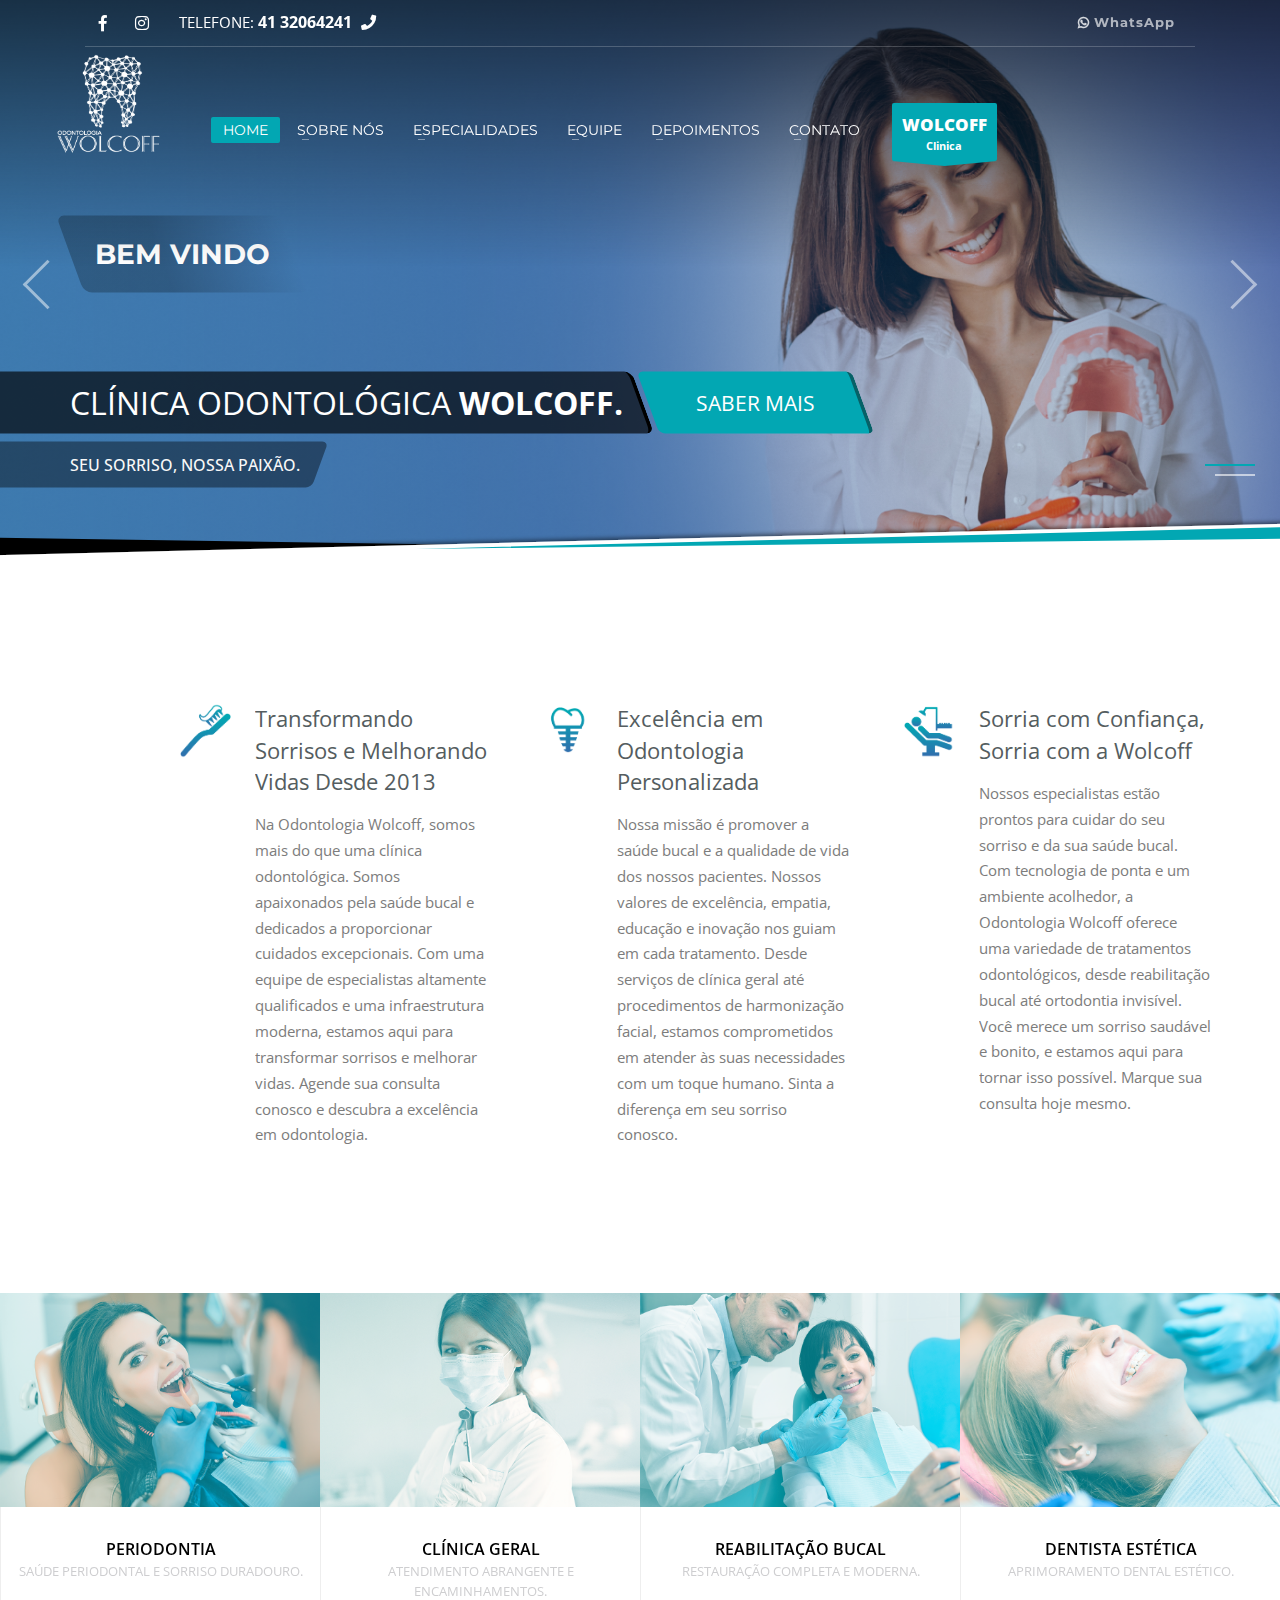
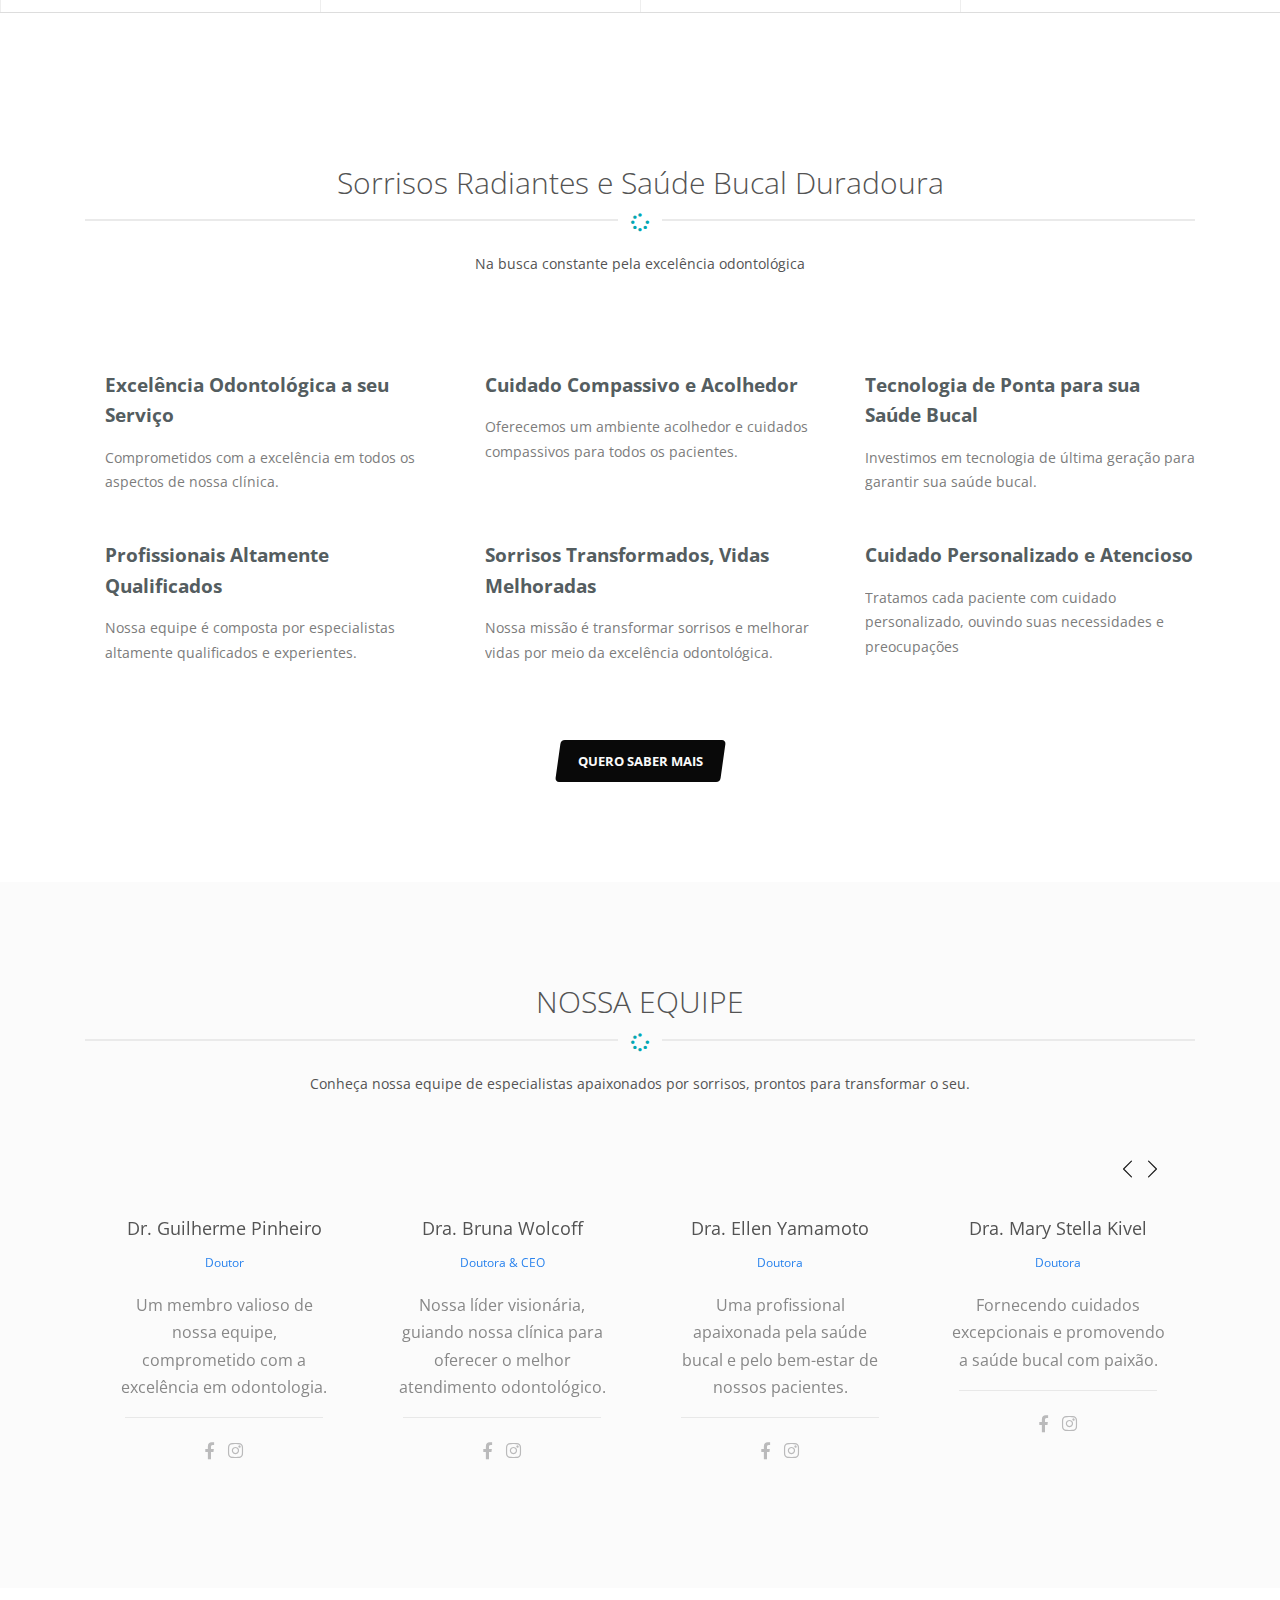
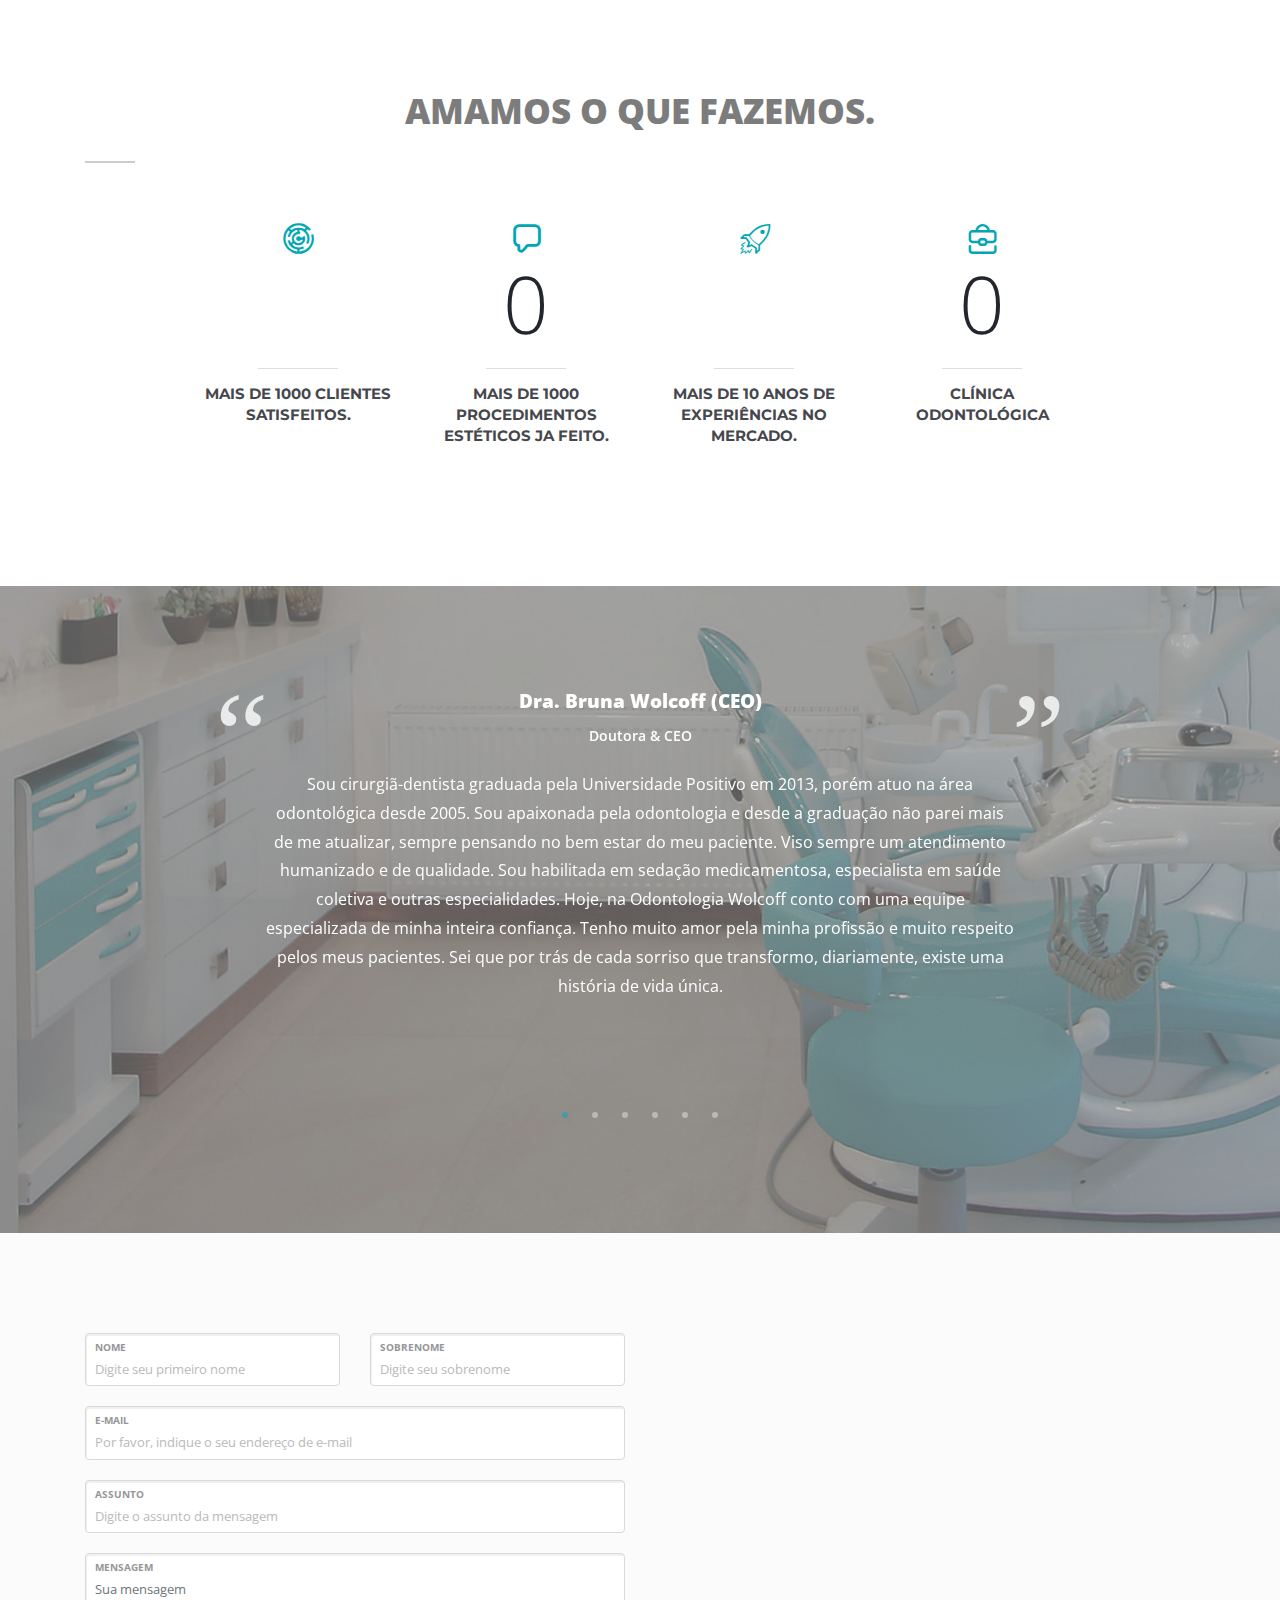
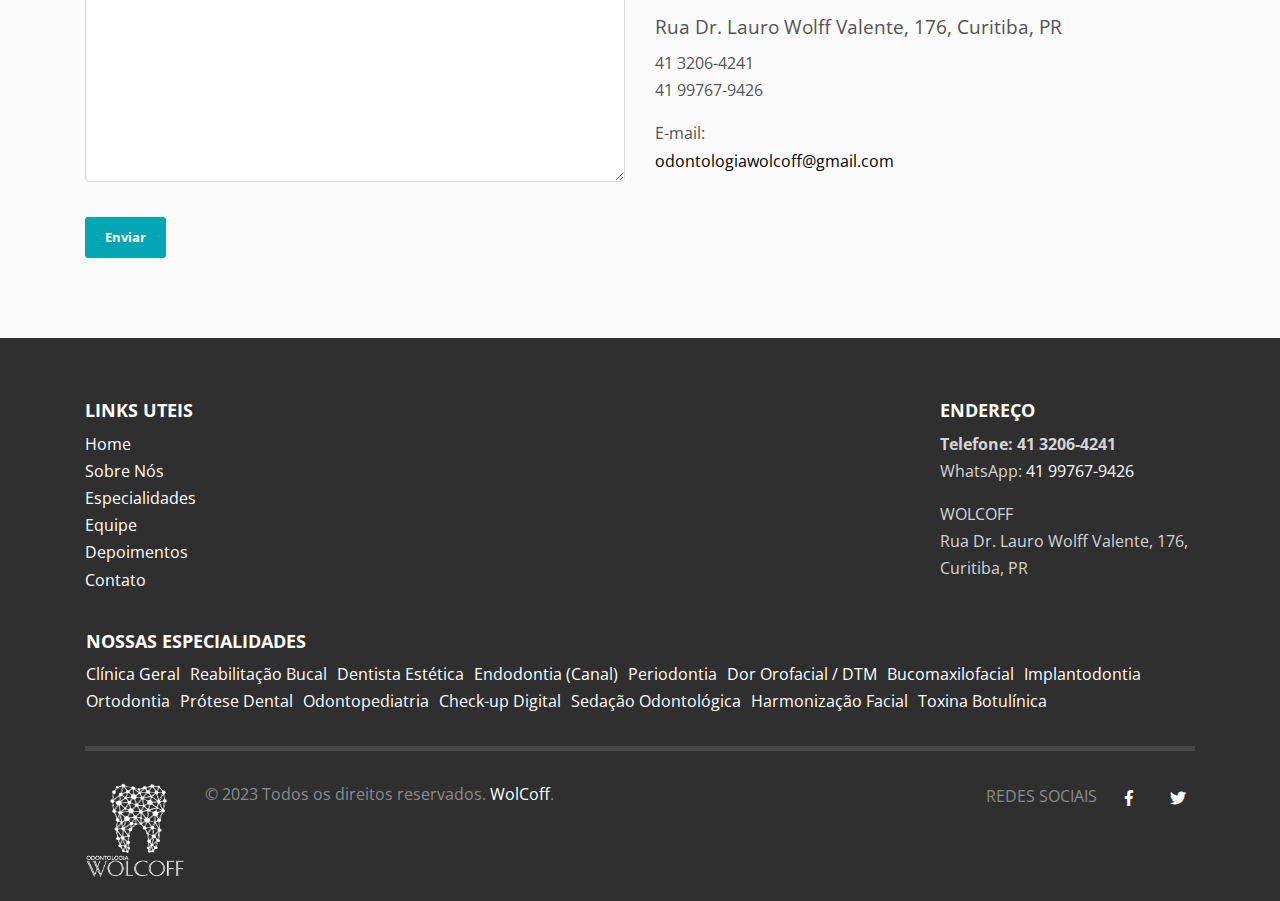
==== commit ccd8be95: "blog page removed" ====
--- a/index.html
+++ b/index.html
@@ -302,7 +302,6 @@
 											</li>
 											<li class="menu-item-has-children"><a href="depoimentos.html">DEPOIMENTOS</a>
 											</li>
-											<li class="menu-item-has-children menu-item-mega-parent"><a href="blog.html">BLOG</a>
 											</li>
 											<li class="menu-item-has-children menu-item-mega-parent"><a href="index.html#contato">CONTATO</a>
 											</li>
@@ -2114,7 +2113,6 @@
 								<li><a href="especialidades.html">Especialidades</a></li>
 								<li><a href="equipe.html">Equipe</a></li>
 								<li><a href="depoimentos.html">Depoimentos</a></li>
-								<li><a href="blog.html">Blog</a></li>
 								<li><a href="index.html#contato">Contato</a></li>
 							</ul>
 						</div>
--- a/css/base-sizing.css
+++ b/css/base-sizing.css
@@ -44,7 +44,7 @@
 .fs-m {font-size: 1.4rem; line-height: 1.4;}
 .fs-l {font-size: 1.6rem; line-height: 1.4;}
 .fs-xl {font-size: 1.9rem; line-height: 1.3;}
-.fs-xxl {font-size: 2.2rem; line-height: 1.3;}
+.fs-xxl {font-size: 2.2rem; line-height: 1.3; text-align: center;}
 .fs-larger {font-size: 2.6rem; line-height: 1.3;}
 .fs-xxxl {font-size: 3rem; line-height: 1.3;}
 .fs-xxxxl {font-size: 4rem; line-height: 1.3;}
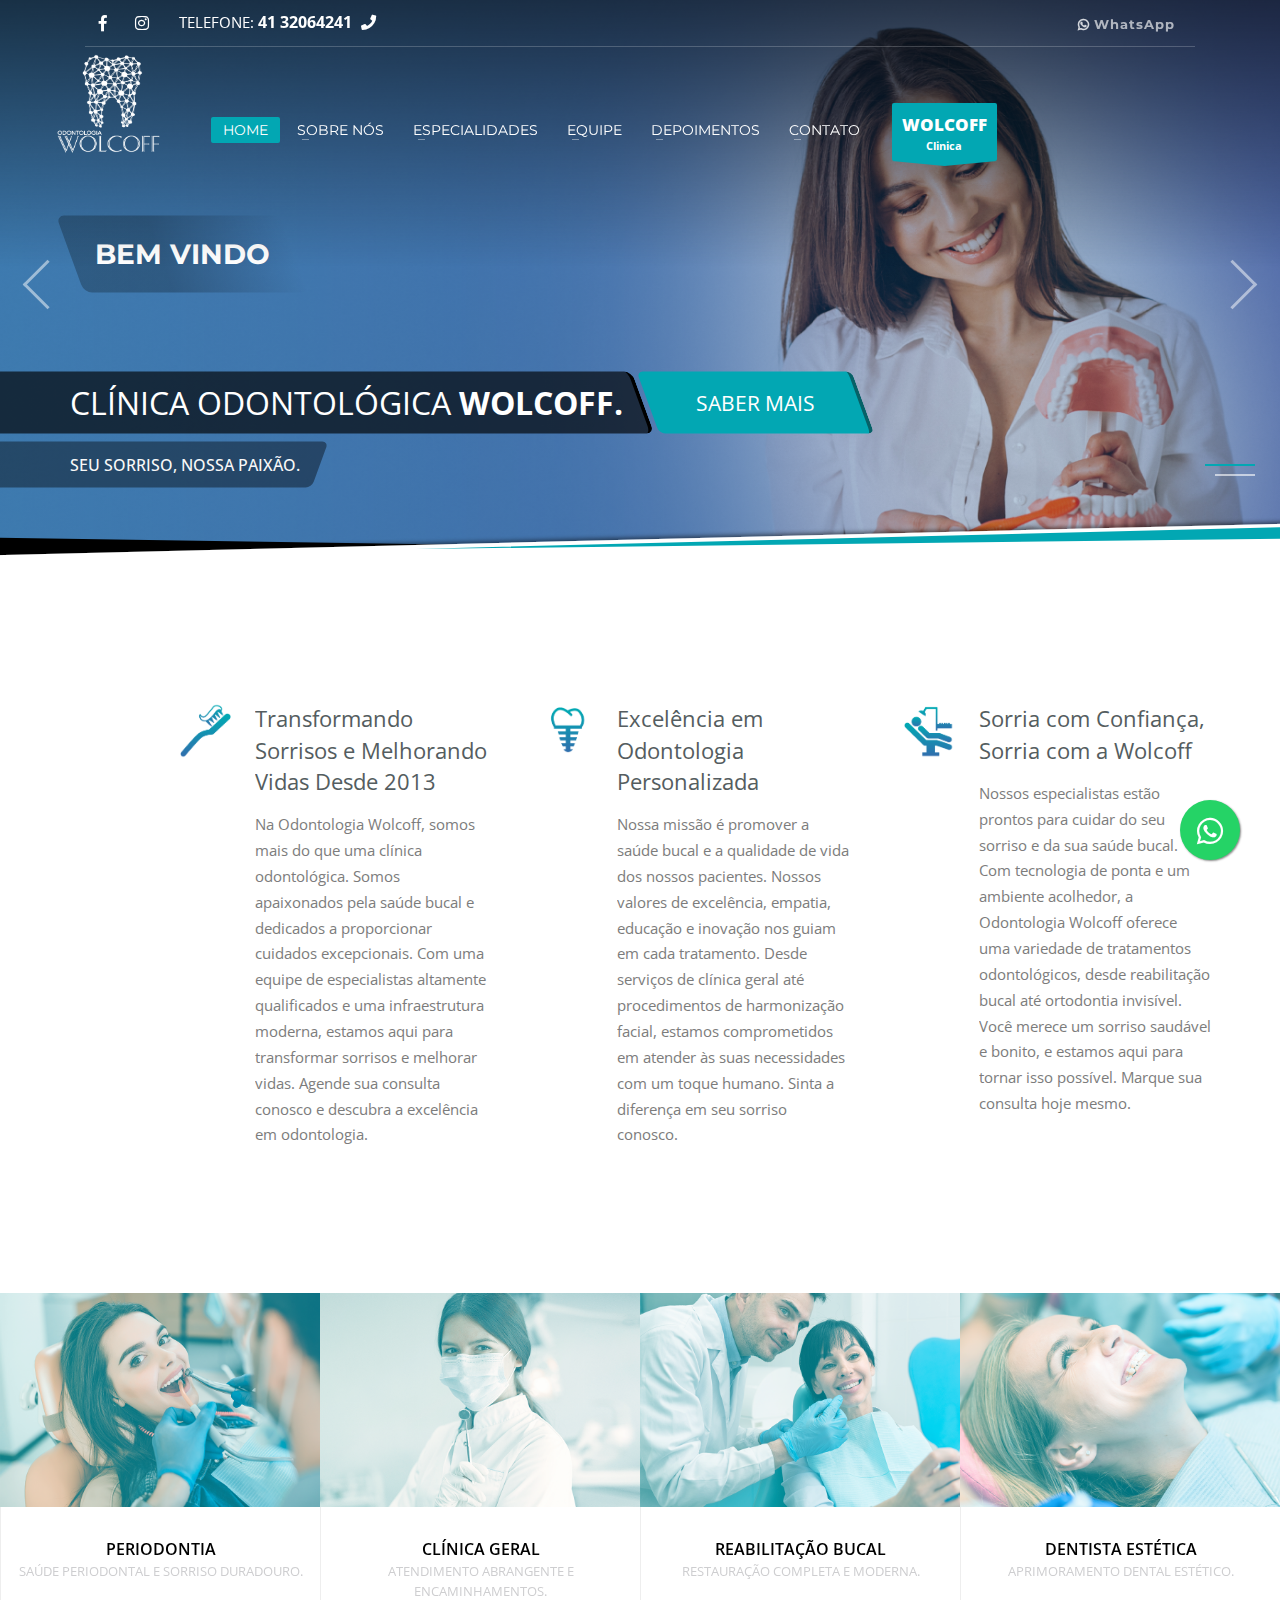
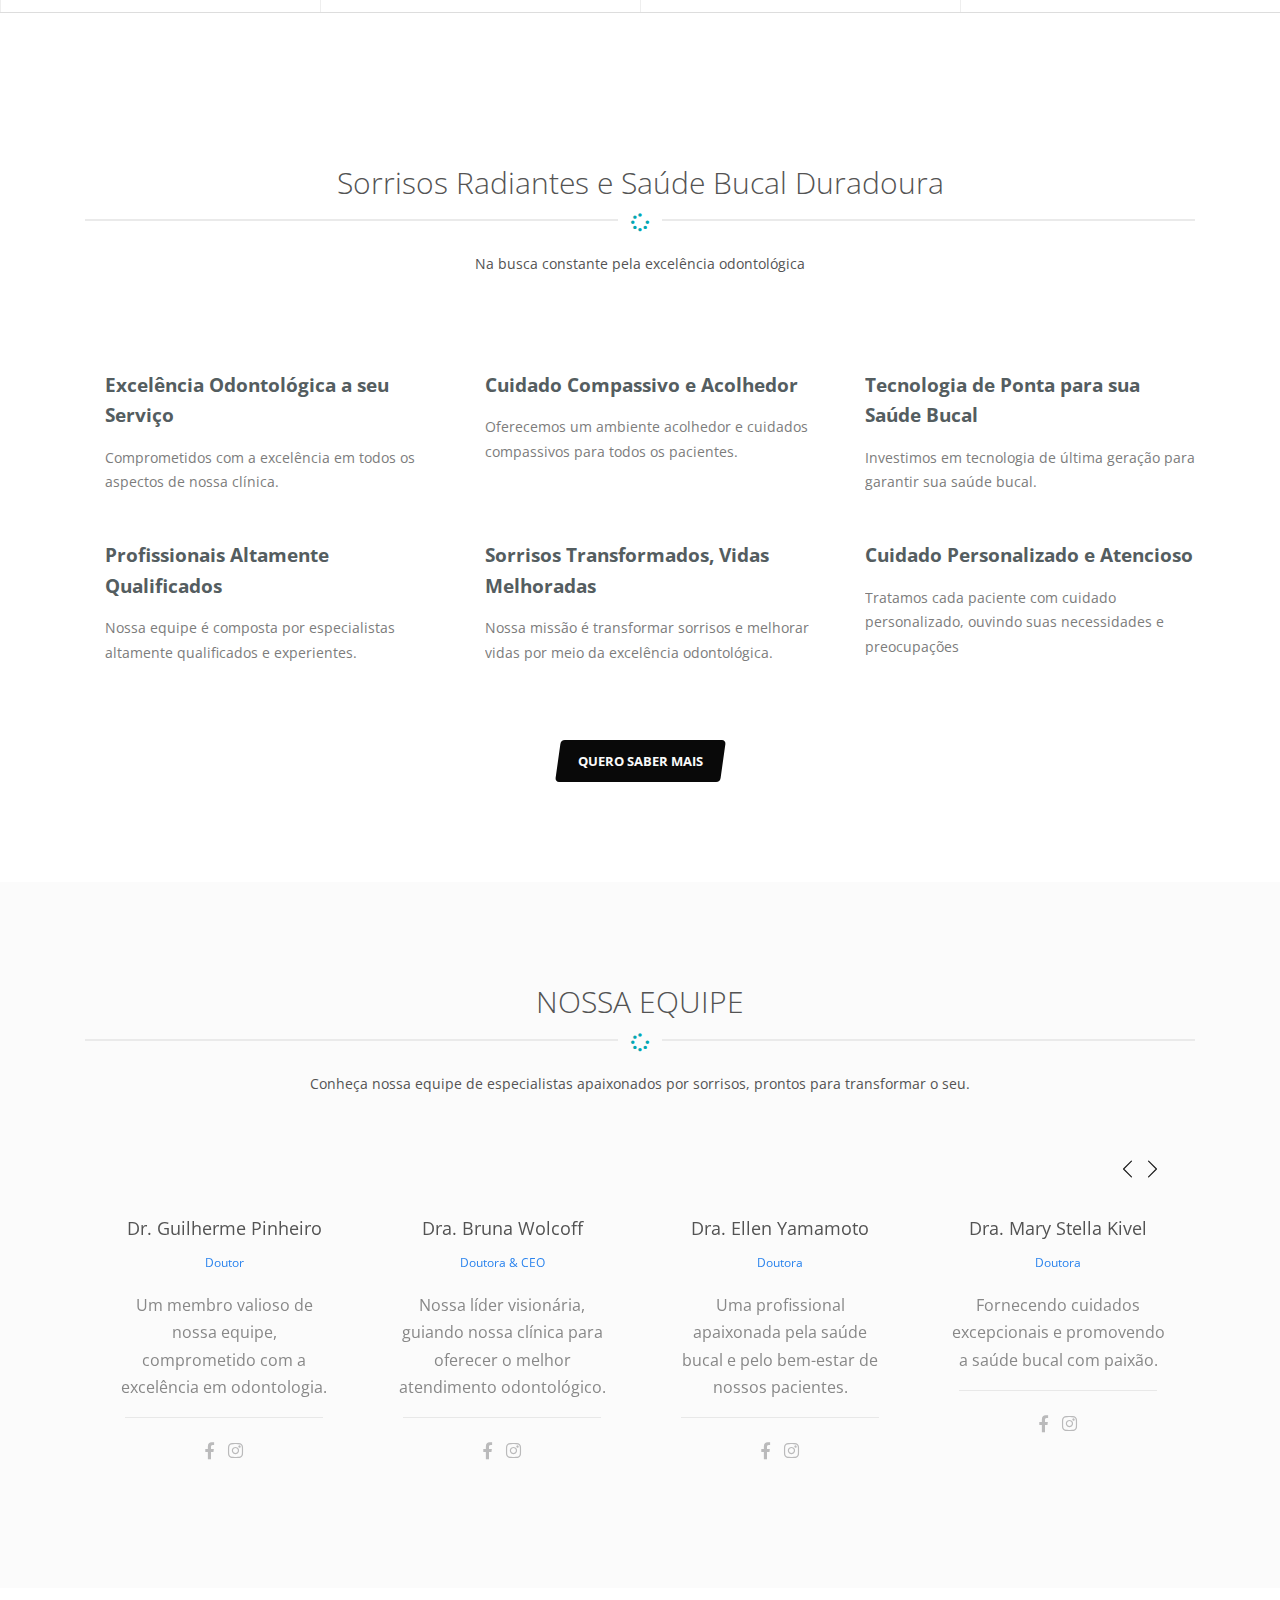
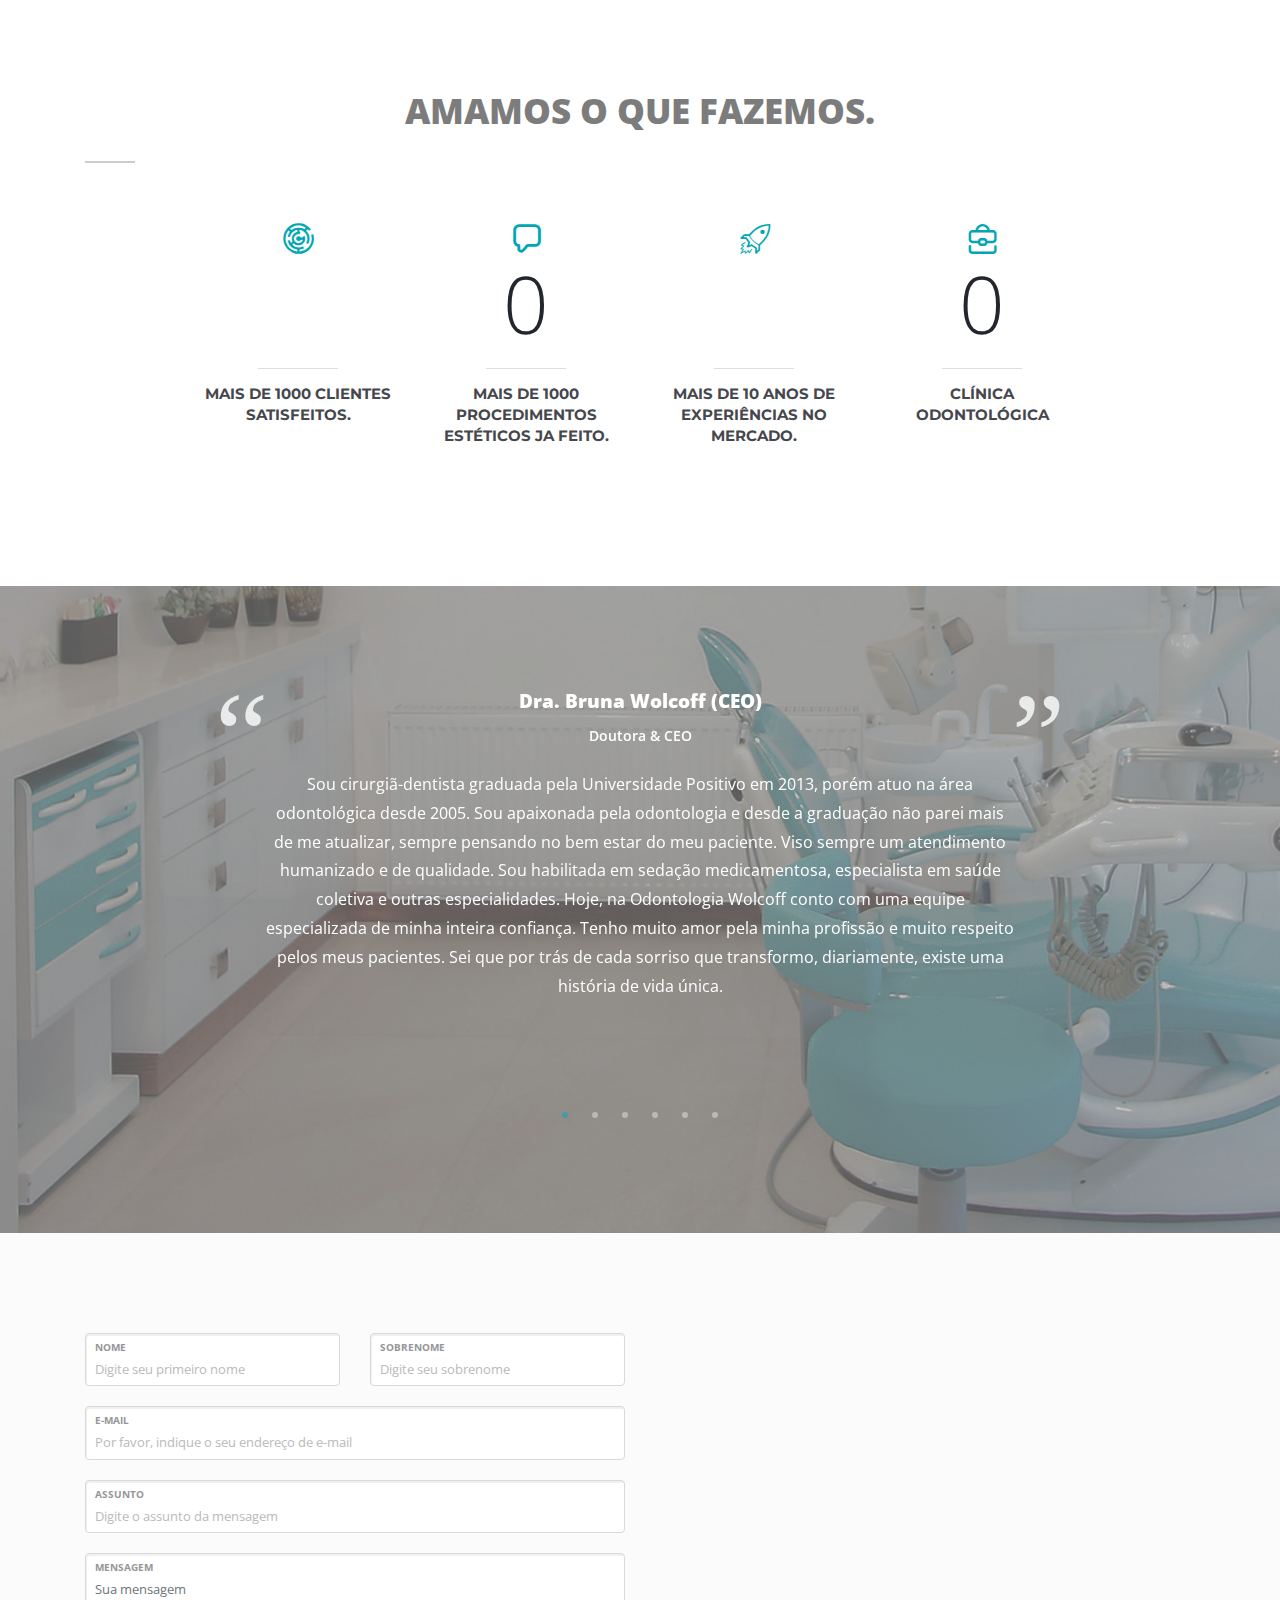
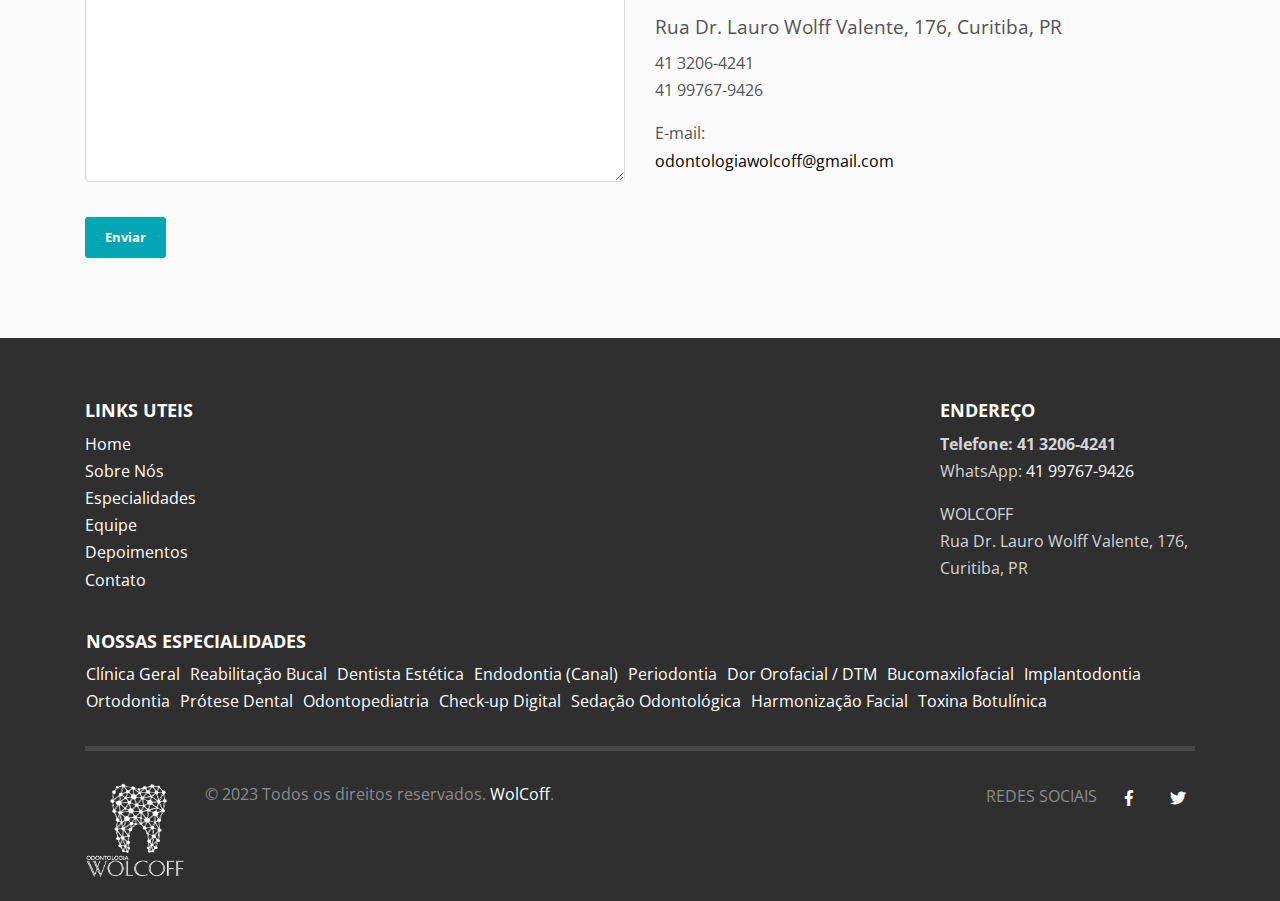
==== commit 48b70f09: "button whatsapp add" ====
--- a/index.html
+++ b/index.html
@@ -13,8 +13,9 @@
 	<!-- Uncomment the meta tags you are going to use! Be relevant and don't spam! -->
 
 	<meta name="keywords" content="premium html template, unique premium template, multipurpose template" />
-	<meta name="description"
-		content="Kallyas is an ultra-premium, responsive theme built for todays websites. Create your website, fast.">
+	<meta name="description" content="Kallyas is an ultra-premium, responsive theme built for todays websites. Create your website, fast.">
+	<link rel="stylesheet" href="https://cdnjs.cloudflare.com/ajax/libs/font-awesome/4.5.0/css/font-awesome.min.css">
+		
 
 	<!-- Title -->
 	<title>WolCoff - Transformando Sorrisos</title>
@@ -116,6 +117,7 @@
 	<!-- End Retina Images -->
 
 	<!-- iDevices & Retina Favicons -->
+	<link rel="stylesheet" href="https://cdnjs.cloudflare.com/ajax/libs/font-awesome/4.5.0/css/font-awesome.min.css">
 	<link rel="apple-touch-icon-precomposed" type="image/x-icon"
 		href="images/favicons/apple-touch-icon-72x72-precomposed.png" sizes="72x72" />
 	<link rel="apple-touch-icon-precomposed" type="image/x-icon"
@@ -161,6 +163,10 @@
 </head>
 
 <body class="preloader">
+
+	<a class="whatsapp-link" href="https://web.whatsapp.com/send?phone=554197679426" target="_blank">
+		<i class="fab fa-whatsapp"></i>
+	</a>
 	<!-- Page Wrapper -->
 	<div id="page_wrapper">
 		<div id="dp-js-header-helper" style="height:0 !important; display:none !important;"></div>
@@ -406,7 +412,7 @@
 								<!--/ Big Title -->
 
 								<!-- Link button -->
-								<a href="#" target="_self" class="more" title="SEE MORE">
+								<a href="sobre.html" target="_self" class="more" title="SEE MORE">
 									SABER MAIS
 								</a>
 								<!--/ Link button -->
@@ -1416,7 +1422,7 @@
 					<!--/ col-sm-12 col-md-4 col-lg-4 -->
 
 					<div class="m-auto mt-30">
-						<a class="btn-element btn btn-fullblack btn-skewed" href="#" title="SOME TITLE">
+						<a class="btn-element btn btn-fullblack btn-skewed" href="./sobre.html" title="SOME TITLE">
 							<span>QUERO SABER MAIS</span>
 						</a>
 					</div>
@@ -2173,6 +2179,7 @@
 						</div>
 					</div>
 				</div>
+				
 
 				<div class="row">
 					<div class="col-sm-12">
--- a/css/custom.css
+++ b/css/custom.css
@@ -20,7 +20,17 @@
 
 .some-css-selector {font-size:13px;}
 
+@media (max-width: 767px) {
+  .siteheader-container.container.align-self-center.nav-container {
+    width: 100%;
+  }
 
+  .site-header-main-left.d-flex.justify-content-start.align-items-center {
+     display: flex;
+   justify-content: space-between;
+   width: 100%;
+  }
+}
 
 
 
--- a/css/niches/custom-dental.css
+++ b/css/niches/custom-dental.css
@@ -36,4 +36,23 @@
 .socialbox {background-color: #fff;}
 #footer {border-top: 0;}
 
-body.boxed-layout img.kl-iconbox__icon {max-width: 60px;}+body.boxed-layout img.kl-iconbox__icon {max-width: 60px;}
+
+.whatsapp-link {
+	position: fixed;
+	width: 60px;
+	height: 60px;
+	bottom: 40px;
+	right: 40px;
+	background-color: #25d366;
+	color: #fff;
+	border-radius: 50px;
+	text-align: center;
+	font-size: 30px;
+	box-shadow: 1px 1px 2px #888;
+	z-index: 1000;
+}
+
+.fa-whatsapp {
+	margin-top: 16px;
+}